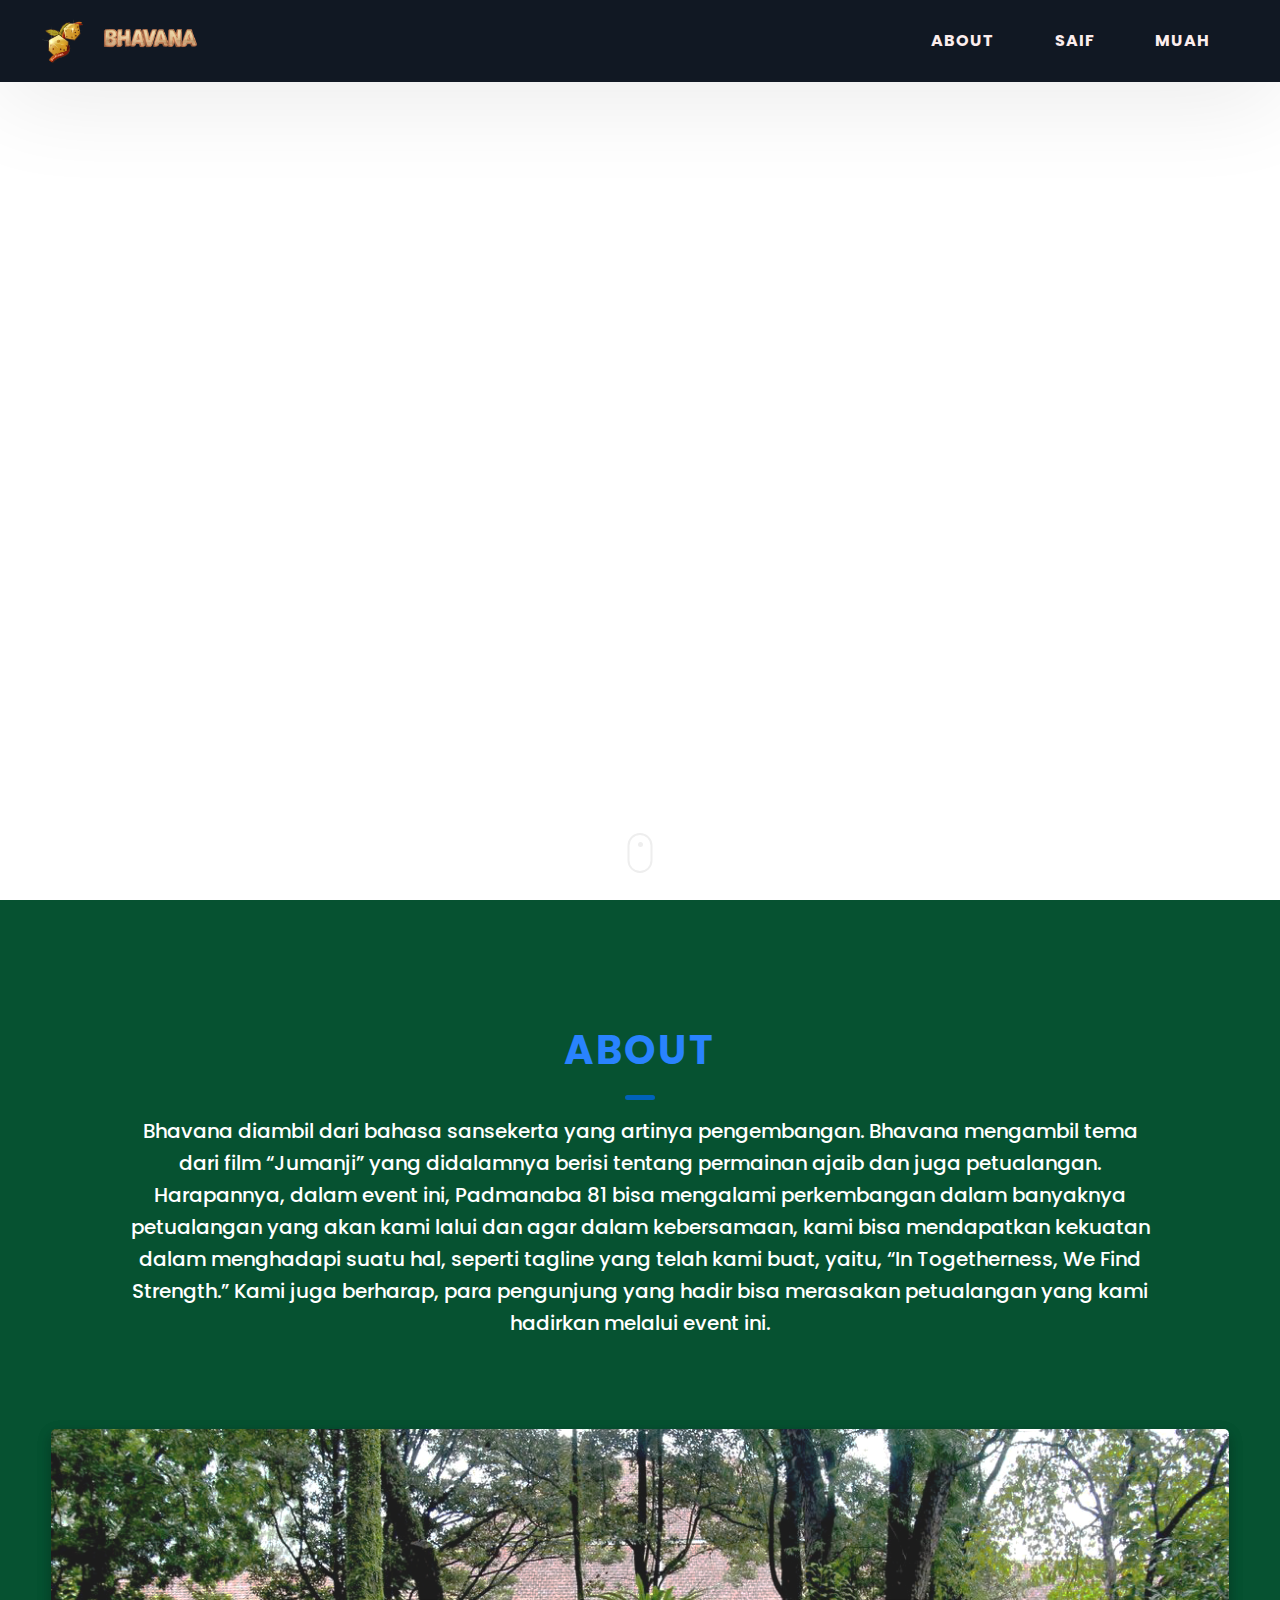
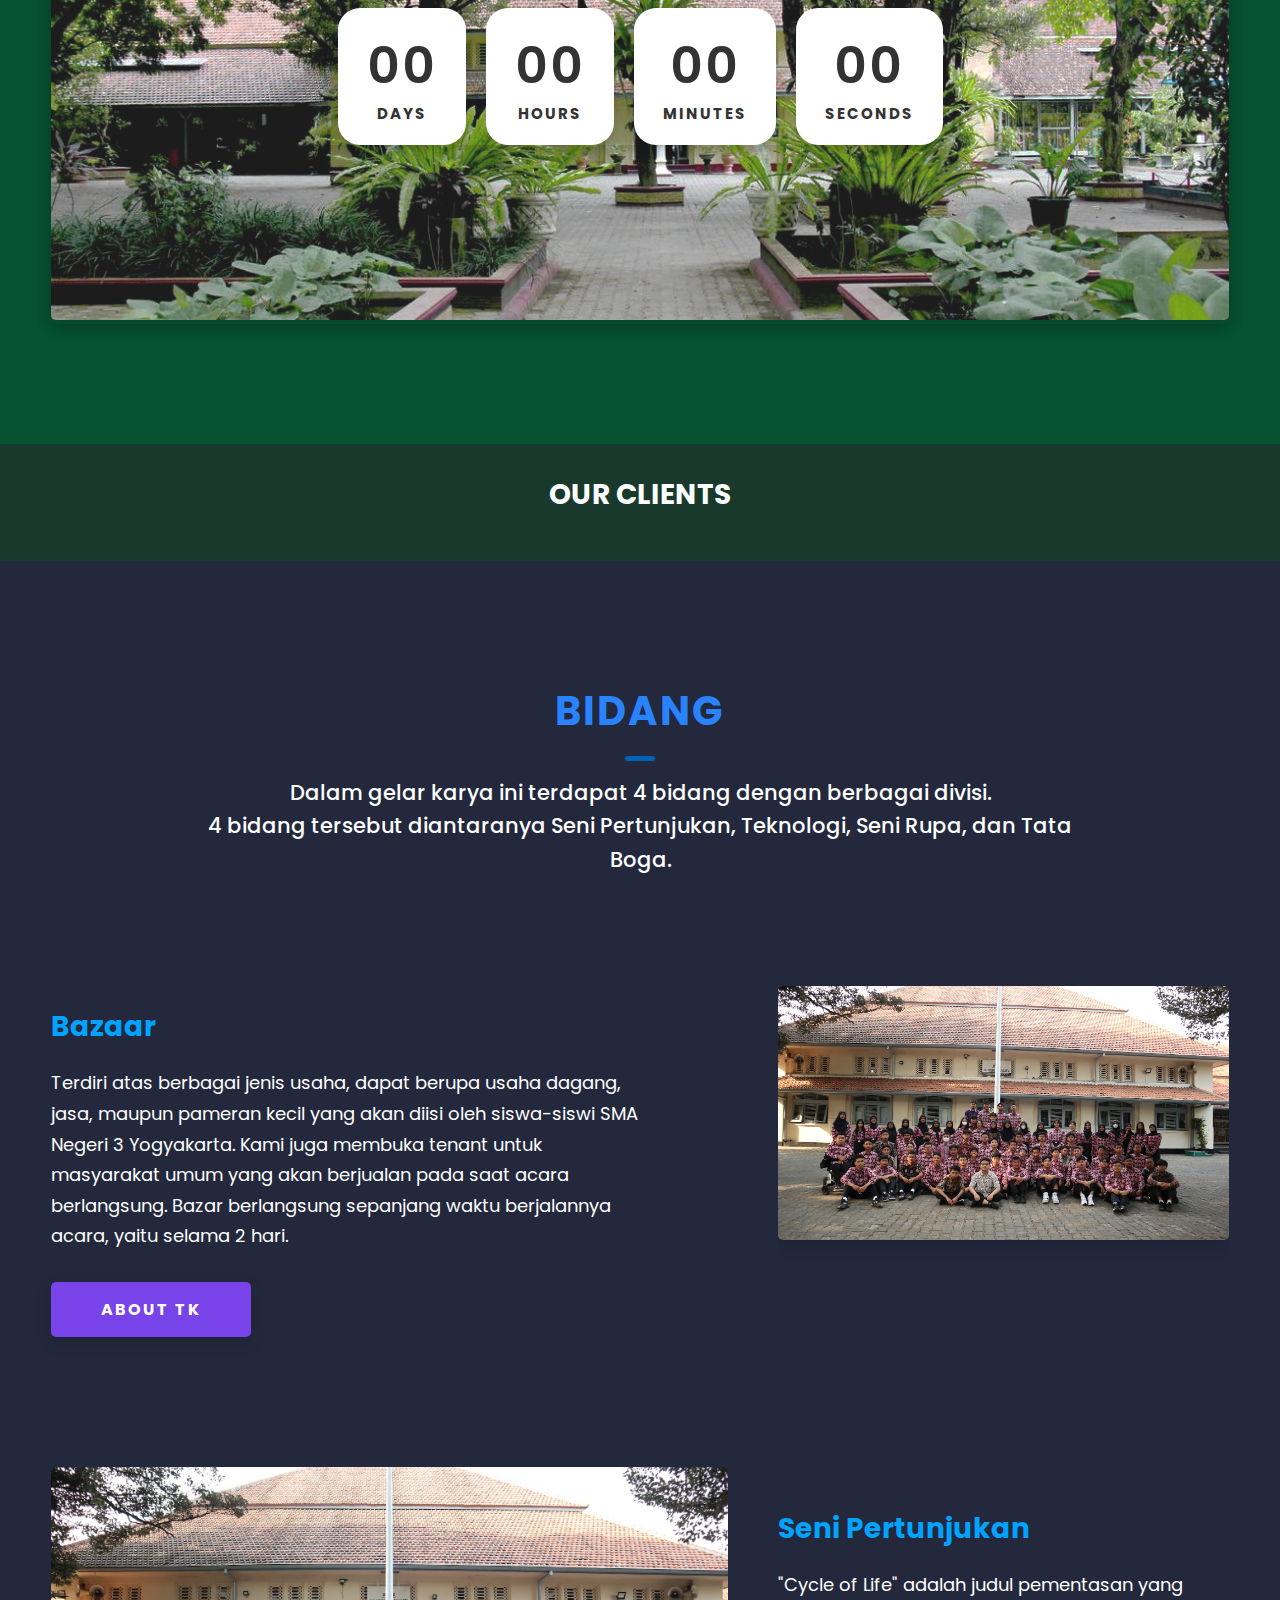
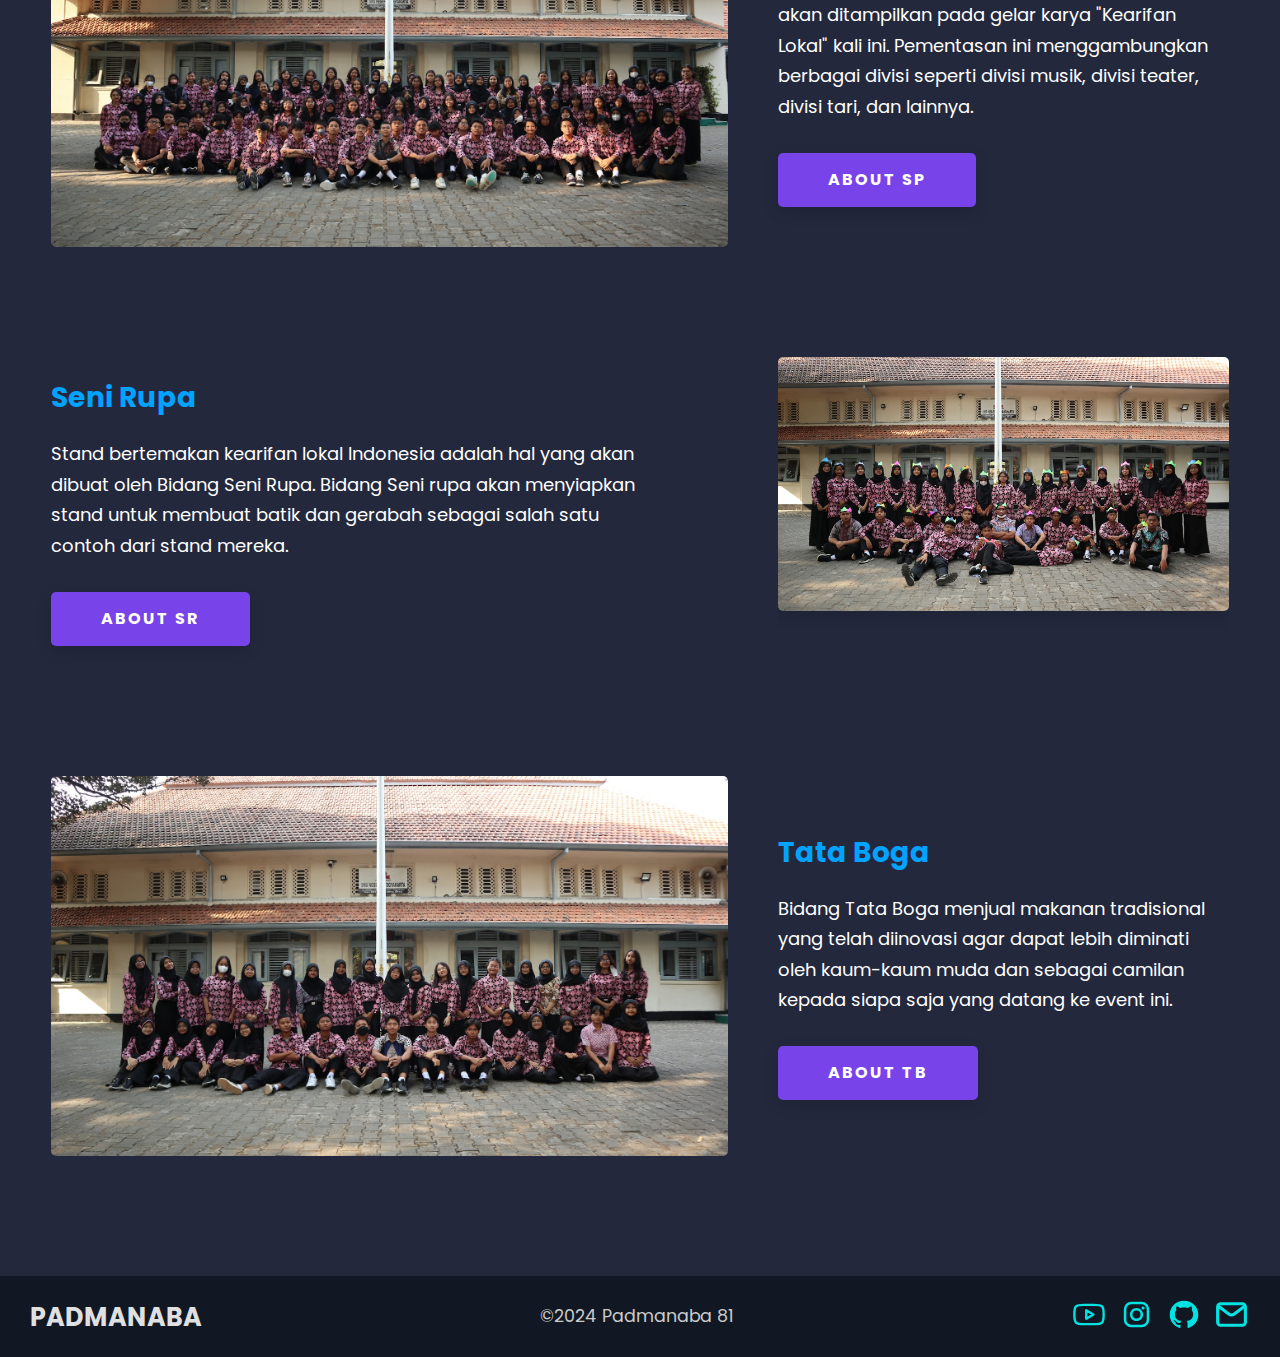
==== index.html @ 78bc1090 "Deploy" ====
<!DOCTYPE html>
<html lang="en">
    <head>
        <meta charset="UTF-8" />
        <meta name="viewport" content="width=device-width, initial-scale=1.0" />
        <meta http-equiv="X-UA-Compatible" content="ie=edge" />
        <title>Bhavana</title>
        <meta name="description" content="Gelar Karya Padmanaba" />

        <link rel="stylesheet" href="public/css/bootstrap.css" />
        <link rel="stylesheet" href="public/css/style.css" />
        <link
            rel="icon"
            href="https://sma3jogja.sch.id/wp-content/uploads/2021/05/LOGO-PADMANABA-TRANS-1.png" />
        <link rel="preconnect" href="https://fonts.googleapis.com" />
        <link rel="preconnect" href="https://fonts.gstatic.com" crossorigin />
        <link
            href="https://fonts.googleapis.com/css?family=Poppins"
            rel="stylesheet" />
        <link
            rel="stylesheet"
            href="https://website254122.nicepage.io/Page-2.css" />
        <link rel="stylesheet" href="tekno/assets/js/tes.css" />
        <link
            rel="stylesheet"
            href="/public/css/owlcarousel/assets/owl.carousel.min.css" />
        <link rel="stylesheet" href="/public/css/animate/animate.min.css" />
        <script src="/public/js/wow.min.js"></script>
        <style>
            body {
                font-family: "Poppins";
            }
        </style>
        <link
            href="https://fonts.googleapis.com/css2?family=Source+Sans+Pro:wght@400;600;700;900&display=swap"
            rel="stylesheet" />
    </head>

    <body>
        <header class="header">
            <div class="header__content">
                <div class="header__logo-container">
                    <div class="header__logo-img-cont">
                        <img
                            src="public/assets/png/bhavana.png"
                            alt="Angel nggawene, stres kita"
                            class="header__logo-img" />
                    </div>
                    <span class="header__logo-sub">
                        <img
                            id="bhavana_text"
                            src="public/assets/png/bhavana_txt.png" />
                    </span>
                </div>
                <div class="header__main">
                    <ul class="header__links">
                        <li class="header__link-wrapper">
                            <a href="#about" class="header__link"> About </a>
                        </li>
                        <li class="header__link-wrapper">
                            <a href="#bidang" class="header__link"> Saif </a>
                        </li>
                        <li class="header__link-wrapper">
                            <a
                                href="pages/team/details.html"
                                class="header__link">
                                Muah
                            </a>
                        </li>
                    </ul>
                    <div class="header__main-ham-menu-cont">
                        <img
                            src="public/assets/png/ham-menu.png"
                            alt="hamburger menu"
                            class="header__main-ham-menu" />
                        <img
                            src="public/assets/png/ham-menu-close.png"
                            alt="hamburger menu close"
                            class="header__main-ham-menu-close d-none" />
                    </div>
                </div>
            </div>
            <div class="header__sm-menu">
                <div class="header__sm-menu-content">
                    <ul class="header__sm-menu-links">
                        <li class="header__sm-menu-link">
                            <a href="#about"> About </a>
                        </li>

                        <li class="header__sm-menu-link">
                            <a href="#bidang"> Saif </a>
                        </li>
                        <li class="header__link-wrapper">
                            <a
                                href="pages/team/details.html"
                                class="header__link">
                                Muah
                            </a>
                        </li>
                    </ul>
                </div>
            </div>
        </header>
        <section class="home-hero">
            <canvas
                id="particles-js"
                style="width: 100%; height: 100%"></canvas>
            <div class="home-hero__content">
                <h1 class="heading-primary wrapper">Bhavana</h1>
                <div class="home-hero__info">
                    <p class="text-primary">
                        Lorem ipsum dolor sit amet, consectetur adipiscing elit.
                        Morbi non nunc orci.
                    </p>
                </div>
                <div class="home-hero__cta">
                    <div style="opacity: 1" class="epic-button">
                        <div class="epic-button-content">
                            <div class="epic-button-label">Discover</div>
                            <img
                                src="https://uploads-ssl.webflow.com/60d97739f23901a110ab17de/60d98720cc84112ae72e75ba_epic-button-arrow.svg"
                                loading="lazy"
                                alt=""
                                class="epic-button-arrow" />
                        </div>
                        <div class="epic-button-background">
                            <img
                                src="https://uploads-ssl.webflow.com/60d97739f23901a110ab17de/60d9871fa253860f40324797_epic-button-oval.svg"
                                loading="lazy"
                                alt=""
                                class="epic-button-oval" /><img
                                src="https://uploads-ssl.webflow.com/60d97739f23901a110ab17de/60d9871fa253860f40324797_epic-button-oval.svg"
                                loading="lazy"
                                alt=""
                                class="epic-button-oval top"
                                style="
                                    transform: translate3d(0px, 0px, 0px)
                                        scale3d(1, 1, 1) rotateX(0deg)
                                        rotateY(0deg) rotateZ(4deg)
                                        skew(0deg, 0deg);
                                    transform-style: preserve-3d;
                                " />
                        </div>
                    </div>
                    <!-- <a href="#bidang" class="btn btn--bg">Insert Text -->
                </div>
            </div>
            <div class="home-hero__mouse-scroll-cont">
                <div class="mouse"></div>
            </div>
        </section>
        <section id="about" class="about sec-pad">
            <div class="main-container">
                <h2 class="heading heading-sec heading-sec__mb-med">
                    <span class="heading-sec__main">About</span>
                    <span class="heading-sec__sub">
                        Bhavana diambil dari bahasa sansekerta yang artinya
                        pengembangan. Bhavana mengambil tema dari film “Jumanji”
                        yang didalamnya berisi tentang permainan ajaib dan juga
                        petualangan. Harapannya, dalam event ini, Padmanaba 81
                        bisa mengalami perkembangan dalam banyaknya petualangan
                        yang akan kami lalui dan agar dalam kebersamaan, kami
                        bisa mendapatkan kekuatan dalam menghadapi suatu hal,
                        seperti tagline yang telah kami buat, yaitu, “In
                        Togetherness, We Find Strength.” Kami juga berharap,
                        para pengunjung yang hadir bisa merasakan petualangan
                        yang kami hadirkan melalui event ini.
                    </span>
                </h2>
                <div class="about__content gambaran">
                    <style>
                        .hitung-mundur {
                            position: static;
                            padding: min(20px, 2.5vw) min(29px, 3vw);
                            /* width: 120.806px; */
                            /* height: 137.5px; */
                            /* Padding di semua sisi */
                            margin: auto min(10px, 1.2vw);
                            flex-basis: 0;
                            border-radius: 22px !important;
                            pointer-events: auto;
                            text-align: center;
                        }

                        .label {
                            font-size: min(15px, 3vw);
                            font-weight: 700;
                            text-transform: uppercase;
                        }

                        .kotakan {
                            display: flex;
                            flex-wrap: nowrap;
                            width: auto;
                            height: auto;
                            position: absolute;
                            /* top: 50%;
                        left: 50%; */
                        }

                        .nomer {
                            font-size: min(50px, 10vw);
                            font-weight: 600;
                        }

                        .kontener {
                            text-align: center;
                            padding: 20px;
                        }

                        .kotakann {
                            display: block;
                            text-align: center;
                        }
                    </style>

                    <div class="kotakan gambaran">
                        <!-- <div class="label kotakann">
                        AAAA
                    </div> -->
                        <div class="hitung-mundur btn">
                            <div id="days" class="nomer"></div>
                            <div class="label">Days</div>
                        </div>
                        <div class="hitung-mundur btn">
                            <div id="hours" class="nomer"></div>
                            <div class="label">Hours</div>
                        </div>

                        <div class="hitung-mundur btn">
                            <div id="minutes" class="nomer"></div>
                            <div class="label">Minutes</div>
                        </div>
                        <div class="hitung-mundur btn">
                            <div id="seconds" class="nomer"></div>
                            <div class="label">Seconds</div>
                        </div>
                    </div>
                    <div class="about__content-skills">
                        <img
                            style="
                                border-radius: 5px;
                                box-shadow: 0 5px 15px 0 rgba(0, 0, 0, 0.15);
                            "
                            width="100%"
                            height="auto"
                            src="public/assets/png/lapteng.png" />
                    </div>
                </div>
            </div>
        </section>
        <section
            id="clients"
            class="wow fadeInUp"
            style="visibility: visible; animation-name: fadeInUp">
            <div class="container">
                <header class="section-header">
                    <h3>Our Clients</h3>
                </header>
                <div class="owl-carousel clients-carousel">
                    <img
                        src="https://lh3.google.com/u/0/d/1atRH1CmO3BlkmlYc4IqIOIOhrucNgmzP=w1920-h912-iv2"
                        alt="" />
                    <img
                        src="https://lh3.google.com/u/0/d/1H2g9iaU6ogUdFM4exWYzx0pVrZYgirtU=w1920-h912-iv1"
                        alt="" />
                    <img
                        src="https://lh3.google.com/u/0/d/1Gqzh-7hO_sUFNsM2RKQidc_NDRQeYWha=w1399-h912-iv1"
                        alt="" />
                    <img
                        src="https://lh3.google.com/u/0/d/1DYtsaUfeWFWowMqtSADpLUPZiFiKgXtm=w1399-h912-iv1"
                        alt="" />
                    <img
                        src="https://lh3.google.com/u/0/d/1EV2SxfsEpRsZnL_ZvGsfeul6cNp_AgGe=w1399-h912-iv1"
                        alt="" />
                    <img
                        src="https://lh3.google.com/u/0/d/1D74MmIQ4x_yV_mlNmGwHNBy1QHSpF9Ft=w1399-h912-iv1"
                        alt="" />
                    <img
                        src="https://lh3.google.com/u/0/d/1EvS-LNIrtYC7Tu1e67Z3jtM_rBexmqCv=w1399-h912-iv1"
                        alt="" />
                    <img
                        src="https://lh3.google.com/u/0/d/1EqPg-h6ApGop2W_bmW-K8dylJi3906Qb=w1399-h912-iv1"
                        alt="" />
                    <img
                        src="https://lh3.google.com/u/0/d/1Eyp-7GhlW8pnfiafBBJbmjwJxINX5YXI=w1399-h912-iv1"
                        alt="" />
                    <img
                        src="https://lh3.google.com/u/0/d/1EwN276Bnwmxpn2goyVHYu7Ujx_wFnWAG=w1399-h912-iv1"
                        alt="" />
                    <img
                        src="https://lh3.google.com/u/0/d/1e6L3TJiPYOotpFFsnt76N0kUZdXeuJex=w1399-h912-iv1"
                        alt="" />
                    <img
                        src="https://lh3.google.com/u/0/d/1Z-xOsZHq-gzvNNvI3knqNws28hVaM0MH=w1399-h912-iv1"
                        alt="" />
                    <img
                        src="https://lh3.google.com/u/0/d/1h_xv_u_wE_dy39FK7UTjsIQwFHc2529v=w1399-h912-iv1"
                        alt="" />
                    <img
                        src="https://lh3.google.com/u/0/d/1YzUjoG4ucTd9Hv-4TXvSoQ1da0UnEej6=w1399-h912-iv1"
                        alt="" />
                    <img src="img/clients/client-8.png" alt="" />
                    <img src="img/clients/client-8.png" alt="" />
                </div>
            </div>
        </section>
        <section id="bidang" class="projects sec-pad">
            <div class="main-container">
                <h2 class="heading heading-sec heading-sec__mb-bg">
                    <span class="heading-sec__main">Bidang</span>
                    <span class="tentang-bidang">
                        Dalam gelar karya ini terdapat 4 bidang dengan berbagai
                        divisi. <br />4 bidang tersebut diantaranya Seni
                        Pertunjukan, Teknologi, Seni Rupa, dan Tata Boga.
                    </span>
                </h2>

                <div class="projects__row">
                    <div class="projects__row-content">
                        <h3 class="projects__row-content-title">Bazaar</h3>
                        <p class="projects__row-content-desc">
                            Terdiri atas berbagai jenis usaha, dapat berupa
                            usaha dagang, jasa, maupun pameran kecil yang akan
                            diisi oleh siswa-siswi SMA Negeri 3 Yogyakarta. Kami
                            juga membuka tenant untuk masyarakat umum yang akan
                            berjualan pada saat acara berlangsung. Bazar
                            berlangsung sepanjang waktu berjalannya acara, yaitu
                            selama 2 hari.
                        </p>
                        <button
                            type="button"
                            class="btn btn--med btn--theme dynamicBgClr"
                            data-bs-toggle="modal"
                            data-bs-target="#detailBazaar">
                            About TK
                        </button>
                    </div>
                    <div class="projects__row-img-cont">
                        <img
                            src="public/assets/jpeg/tekno.JPG"
                            alt="Software Screenshot"
                            class="projects__row-img gambaran"
                            style="
                                border-radius: 5px;
                                box-shadow: 0 5px 15px 0 rgba(0, 0, 0, 0.15);
                            "
                            loading="lazy" />
                    </div>
                </div>
                <div class="projects__content">
                    <div class="projects__row">
                        <div class="projects__row-img-cont">
                            <img
                                src="public/assets/jpeg/sp.JPG"
                                alt="Software Screenshot"
                                class="projects__row-img gambaran"
                                style="
                                    border-radius: 5px;
                                    box-shadow: 0 5px 15px 0 rgba(0, 0, 0, 0.15);
                                "
                                loading="lazy" />
                        </div>
                        <div class="projects__row-content">
                            <h3 class="projects__row-content-title">
                                Seni Pertunjukan
                            </h3>
                            <p class="projects__row-content-desc">
                                "Cycle of Life" adalah judul pementasan yang
                                akan ditampilkan pada gelar karya "Kearifan
                                Lokal" kali ini. Pementasan ini menggambungkan
                                berbagai divisi seperti divisi musik, divisi
                                teater, divisi tari, dan lainnya.
                            </p>
                            <a
                                href="/pages/sp/"
                                class="btn btn--med btn--theme dynamicBgClr"
                                target="_blank"
                                >About SP</a
                            >
                        </div>
                    </div>
                    <div class="projects__row">
                        <div class="projects__row-content">
                            <h3 class="projects__row-content-title">
                                Seni Rupa
                            </h3>
                            <p class="projects__row-content-desc">
                                Stand bertemakan kearifan lokal Indonesia adalah
                                hal yang akan dibuat oleh Bidang Seni Rupa.
                                Bidang Seni rupa akan menyiapkan stand untuk
                                membuat batik dan gerabah sebagai salah satu
                                contoh dari stand mereka.
                            </p>
                            <a
                                href="./pages/srk/"
                                class="btn btn--med btn--theme dynamicBgClr"
                                target="_blank"
                                >About SR</a
                            >
                        </div>
                        <div class="projects__row-img-cont">
                            <img
                                src="public/assets/jpeg/srk.JPG"
                                alt="Software Screenshot"
                                class="projects__row-img gambaran"
                                style="
                                    border-radius: 5px;
                                    box-shadow: 0 5px 15px 0 rgba(0, 0, 0, 0.15);
                                "
                                loading="lazy" />
                        </div>
                    </div>
                    <div class="projects__row">
                        <div class="projects__row-img-cont">
                            <img
                                src="public/assets/jpeg/boga.JPG"
                                alt="Software Screenshot"
                                class="projects__row-img gambaran"
                                style="
                                    border-radius: 5px;
                                    box-shadow: 0 5px 15px 0 rgba(0, 0, 0, 0.15);
                                "
                                loading="lazy" />
                        </div>

                        <div class="projects__row-content">
                            <h3 class="projects__row-content-title">
                                Tata Boga
                            </h3>
                            <p class="projects__row-content-desc">
                                Bidang Tata Boga menjual makanan tradisional
                                yang telah diinovasi agar dapat lebih diminati
                                oleh kaum-kaum muda dan sebagai camilan kepada
                                siapa saja yang datang ke event ini.
                            </p>
                            <a
                                href="./pages/boga/"
                                class="btn btn--med btn--theme dynamicBgClr"
                                target="_blank"
                                >About TB</a
                            >
                        </div>
                    </div>
                </div>
            </div>
        </section>
        <footer>
            <!-- Footer Bottom Start -->
            <div class="footer">
                <div class="brandname">
                    <a href="https://sma3jogja.sch.id/" target="_blank">
                        <h1>PADMA<span>NABA</span></h1>
                    </a>
                </div>
                <div class="copy">
                    <p>
                        ©2024 <i class="fa-solid fa-heart"></i
                        ><a href="#">Padmanaba 81</a>
                    </p>
                </div>
                <div class="socials">
                    <a
                        href="https://www.youtube.com/@sma3padmanaba"
                        target="_blank"
                        class="social img-container w">
                        <img
                            src="public/assets/svg/youtube-svgrepo-com.svg"
                            alt="Padmanaba Official"
                            title="Padmanaba Official" />
                    </a>
                    <a
                        href="https://www.instagram.com/sma3padmanaba/"
                        target="_blank"
                        class="social img-container w">
                        <img
                            src="public/assets/svg/instagram-svgrepo-com.svg"
                            alt="Instagram"
                            title="@sma3padmanaba" />
                    </a>
                    <a
                        href="https://github.com/pengode-handal/P5-3B"
                        target="_blank"
                        class="social img-container w">
                        <img
                            src="public/assets/svg/github-repo-git-octocat-svgrepo-com.svg"
                            alt="Github"
                            title="Official Github Gelar Karya Repository" />
                    </a>
                    <a
                        href="mailto:info@sma3jogja.sch.id"
                        class="social img-container w">
                        <img
                            src="public/assets/svg/email-svgrepo-com.svg"
                            alt="Email"
                            title="info@sma3jogja.sch.id" />
                    </a>
                </div>
            </div>
            <!-- Footer Bottom End -->
        </footer>
        <!-- Detail Modal -->
        <div
            class="modal fade"
            id="detailBazaar"
            data-bs-backdrop="static"
            data-bs-keyboard="false"
            tabindex="-1"
            aria-labelledby="detailBazaarLabel"
            aria-hidden="true">
            <div class="modal-dialog modal-dialog-centered">
                <div class="modal-content">
                    <div class="modal-header">
                        <h5
                            class="card-title fs-5 modal-judul"
                            id="detailBazaarLabel">
                            Modal title
                        </h5>
                        <button
                            type="button"
                            class="btn-close"
                            data-bs-dismiss="modal"
                            aria-label="Close"></button>
                    </div>
                    <div class="modal-body">
                        <div class="container-fluid">
                            <div class="row justify-content-center">
                                <div class="col-md-3-fix modal-tengah">
                                    <img
                                        src="${data.images.webp.image_url}"
                                        alt=""
                                        class="img-fluid" />
                                    <h5
                                        class="card-title btn btn-batas btn-danger">
                                        ${data.score}
                                    </h5>
                                </div>
                                <div class="col-md">
                                    <ul class="list-group">
                                        <li class="list-group-item">
                                            Rank: ${data.rank}
                                        </li>
                                        <li class="list-group-item">
                                            Broadcast: ${data.broadcast}
                                        </li>
                                        <li class="list-group-item">
                                            Aired: ${data.aired.string}
                                        </li>
                                        <li class="list-group-item">
                                            Rating: ${data.rating}
                                        </li>
                                        <li class="list-group-item">
                                            Type: ${data.type}
                                        </li>
                                        <li class="list-group-item">
                                            Status: ${data.status}
                                        </li>
                                    </ul>
                                </div>
                            </div>
                        </div>
                    </div>
                    <div class="modal-footer">
                        <button
                            type="button"
                            class="btn-t btn-primary"
                            data-bs-dismiss="modal">
                            Close
                        </button>
                    </div>
                </div>
            </div>
        </div>
        <!-- <script src="/public/js/bootstrap.bundle.min.js"></script> -->
        <script src="https://capp.nicepage.com/assets/jquery-3.5.1.min.js"></script>
        <script src="/public/css/owlcarousel/owl.carousel.min.js"></script>
        <script src="public/js/particles.js"></script>
        <script src="public/js/index.js"></script>
        <script src="public/js/mundurin.js"></script>
        <script
            src="https://cdn.jsdelivr.net/npm/@popperjs/core@2.11.8/dist/umd/popper.min.js"
            integrity="sha384-I7E8VVD/ismYTF4hNIPjVp/Zjvgyol6VFvRkX/vR+Vc4jQkC+hVqc2pM8ODewa9r"
            crossorigin="anonymous"></script>
        <script
            src="https://cdn.jsdelivr.net/npm/bootstrap@5.3.3/dist/js/bootstrap.min.js"
            integrity="sha384-0pUGZvbkm6XF6gxjEnlmuGrJXVbNuzT9qBBavbLwCsOGabYfZo0T0to5eqruptLy"
            crossorigin="anonymous"></script>
    </body>
</html>
---- public/css/style.css ----
/*
0 - 600px:      Phone
600 - 900px:    Tablet portrait
900 - 1200px:   Tablet landscape
[1200 - 1800] is where our normal styles apply
1800px + :      Big desktop
$breakpoint arguement choices:
- phone
- tab-port
- tab-land
- big-desktop

Inside media queries 1em is always 16px i.e 1em = 16px at every screen size only inside media queries
*/
@import url("https://fonts.googleapis.com/css2?family=Poppins:wght@300;400;500;600;700;800;900&display=swap");

*,
*::after,
*::before {
    margin: 0;
    padding: 0;
    box-sizing: inherit;
    font-family: Poppins;
}

html {
    font-size: 62.5%;
    scroll-behavior: smooth;
}

@media only screen and (max-width: 75em) {
    html {
        font-size: 59%;
    }
}

@media only screen and (max-width: 56.25em) {
    html {
        font-size: 56%;
    }
}

@media only screen and (min-width: 112.5em) {
    html {
        font-size: 65%;
    }
}

body {
    box-sizing: border-box;
    position: relative;
    line-height: 1.5;
    font-family: sans-serif;
    overflow-x: hidden;
    overflow-y: scroll;
    font-family: "Source Sans Pro", sans-serif;
}

a {
    text-decoration: none;
    color: inherit;
}

li {
    list-style: none;
}

input:focus,
button:focus,
a:focus,
textarea:focus {
    outline: none;
}

button {
    border: none;
    cursor: pointer;
}

textarea {
    resize: none;
}

.epic-button {
    position: relative;
    display: -webkit-box;
    display: -webkit-flex;
    display: -ms-flexbox;
    display: flex;
    width: 320px;
    margin-top: 40px;
    margin-right: auto;
    margin-left: auto;
    -webkit-box-pack: center;
    -webkit-justify-content: center;
    -ms-flex-pack: center;
    justify-content: center;
    -webkit-box-align: center;
    -webkit-align-items: center;
    -ms-flex-align: center;
    align-items: center;
    grid-auto-columns: 1fr;
    -ms-grid-columns: 1fr 1fr;
    grid-template-columns: 1fr 1fr;
    -ms-grid-rows: auto auto;
    grid-template-rows: auto auto;
}

.epic-button.tour-page {
    margin-top: 0px;
    margin-right: 10%;
}

.epic-button-oval.top {
    position: static;
    margin-left: -257px;
    -webkit-transform: rotate(-4deg);
    -ms-transform: rotate(-4deg);
    transform: rotate(-4deg);
}

.epic-button-label {
    position: static;
    font-family: Ambit, sans-serif;
    color: #fff;
    font-size: 16px;
    font-weight: 700;
}

.epic-button-arrow {
    margin-left: 12px;
}

.epic-button-content {
    position: absolute;
    display: -webkit-box;
    display: -webkit-flex;
    display: -ms-flexbox;
    display: flex;
    -webkit-box-orient: horizontal;
    -webkit-box-direction: normal;
    -webkit-flex-direction: row;
    -ms-flex-direction: row;
    flex-direction: row;
    -webkit-box-pack: center;
    -webkit-justify-content: center;
    -ms-flex-pack: center;
    justify-content: center;
    -webkit-box-align: center;
    -webkit-align-items: center;
    -ms-flex-align: center;
    align-items: center;
}

.heading-primary {
    margin: auto;
    width: 100%;
    text-align: center;
    position: relative;
    font-size: 6rem;
    text-transform: uppercase;
    letter-spacing: 3px;
    color: transparent;
    -webkit-text-stroke: 1px #fff;
    font-size: 120px;
    background-image: linear-gradient(#e3c996ff, #ad6e4bff);
    background-repeat: no-repeat;
    -webkit-background-clip: text;
    background-position: -1000px 0;
    transition: background-position 1s, text-shadow 1s;
    transition-delay: 0.6s, 0s;
}
.heading-primary:hover {
    transition: background-position 0.7s, text-shadow 0.3s;
    transition-delay: 0s, 0.4s;
    background-position: 0 0;
    text-shadow: 0 0 7px #ad6e4bff, 0 0 17px #ad6e4bff, 0 0 3px #ad6e4bff,
        0 0 77px #ad6e4bff, 0 0 157px #ad6e4bff;
}

@media only screen and (max-width: 37.5em) {
    .heading-primary {
        font-size: 4.5rem;
    }
}

.heading-sec__mb-bg {
    margin-bottom: 11rem;
}

@media only screen and (max-width: 56.25em) {
    .heading-sec__mb-bg {
        margin-bottom: 8rem;
    }
}

.heading-sec__mb-med {
    margin-bottom: 9rem;
}

@media only screen and (max-width: 56.25em) {
    .heading-sec__mb-med {
        margin-bottom: 8rem;
    }
}

.heading-sec__main {
    display: block;
    font-size: 4rem;
    text-transform: uppercase;
    letter-spacing: 1px;
    letter-spacing: 3px;
    text-align: center;
    margin-bottom: 3.5rem;
    position: relative;
    color: #2983fe;
}

.heading-sec__main--lt {
    color: #fff;
}

.heading-sec__main--lt::after {
    content: "";
    background: #fff !important;
}

.heading-sec__main::after {
    content: "";
    position: absolute;
    top: calc(100% + 1.5rem);
    height: 5px;
    width: 3rem;
    background: #0062b9;
    left: 50%;
    transform: translateX(-50%);
    border-radius: 5px;
}

@media only screen and (max-width: 37.5em) {
    .heading-sec__main::after {
        top: calc(100% + 1.2rem);
    }
}

.heading-sec__sub {
    display: block;
    text-align: center;
    color: #fff;
    font-size: 2rem;
    font-weight: 500;
    max-width: 103rem;
    margin: auto;
    line-height: 1.6;
}

.tentang-bidang {
    display: block;
    text-align: center;
    color: #fff;
    font-size: 2.0991rem;
    font-weight: 500;
    max-width: 90rem;
    margin: auto;
    line-height: 1.6;
}

@media only screen and (max-width: 37.5em) {
    .heading-sec__sub {
        font-size: 1.8rem;
    }
}

.heading-sec__sub--lt {
    color: #eee;
}

.heading-sm {
    font-size: 2.2rem;
    text-transform: uppercase;
    letter-spacing: 1px;
}

.main-container {
    max-width: 120rem;
    margin: auto;
    width: 92%;
}

.btn {
    background: #fff;
    color: #333;
    text-transform: uppercase;
    letter-spacing: 2px;
    display: inline-block;
    font-weight: 700;
    border-radius: 5px;
    box-shadow: 0 5px 15px 0 rgba(0, 0, 0, 0.15);
    transition: transform 0.3s;
}

.btn:hover {
    transform: translateY(-3px);
}

.btn--bg {
    padding: 1.5rem 8rem;
    font-size: 2rem;
}

.btn--med {
    padding: 1.5rem 5rem;
    font-size: 1.6rem;
}

.btn--theme {
    background: #7843e9;
    color: #fff;
}

.btn--theme-inv {
    color: #7843e9;
    background: #fff;
    border: 2px solid #7843e9;
    box-shadow: none;
    padding: calc(1.5rem - 2px) calc(5rem - 2px);
}

.sec-pad {
    padding: 12rem 0;
    background-color: #23283d;
}

@media only screen and (max-width: 56.25em) {
    .sec-pad {
        padding: 8rem 0;
    }
}

.text-primary {
    color: #fff;
    font-size: 2.2rem;
    text-align: center;
    width: 100%;
    line-height: 1.6;
}

@media only screen and (max-width: 37.5em) {
    .text-primary {
        font-size: 2rem;
    }
}

.d-none {
    display: none;
}

#clients {
    padding: 30px 0;
    background-color: #18392b;
}

#clients img {
    max-width: 90%;
    opacity: 0.8;
    transition: 0.3s;
    padding: 15px 15px;
    align-self: center;
}

#clients img:hover {
    opacity: 1;
}

#clients .owl-nav,
#clients .owl-dots {
    margin-top: 10px;
    text-align: center;
}

#clients .owl-dot {
    display: inline-block;
    margin: 0 5px;
    width: 12px;
    height: 12px;
    border-radius: 50%;
    background-color: #ddd;
}

.container {
    width: 100%;
    padding-right: 15px;
    padding-left: 15px;
    margin-right: auto;
    margin-left: auto;
}
.section-header h3 {
    font-size: 28px;
    color: #fcfeff;
    text-transform: uppercase;
    text-align: center;
    font-weight: 700;
    position: relative;
    padding-bottom: 15px;
}

#clients .owl-dot.active {
    background-color: #18d26e;
}

.home-hero {
    color: #fff;
    background-image: url(https://uploads-ssl.webflow.com/60d97739f23901a110ab17de/60d9789af09a5183a5bc66f8_hero-slide-background.jpg);
    /* background: linear-gradient(to right, #0d1116, #0d1116),
        url(https://dopefolio.netlify.app/assets/svg/common-bg.svg); */
    background-position: center;
    background-repeat: no-repeat;
    background-size: cover;
    height: 100vh;
    min-height: 80rem;
    max-height: 120rem;
    position: relative;
}

.side_hero_line {
    position: absolute;
    left: 0%;
    top: 0%;
    right: auto;
    bottom: 0%;
    width: 2px;
    height: 100vh;
    border-left: 2px solid hsla(0, 0%, 100%, 0.4);
}

.side_hero_line.left {
    left: 20px;
    top: 0%;
    right: auto;
    bottom: 0%;
}

.side_hero_upper_line {
    position: absolute;
    left: 0%;
    top: 0%;
    right: 0%;
    bottom: auto;
    width: 100%;
    height: 2px;
    background-color: hsla(0, 0%, 100%, 0.4);
}

@media only screen and (max-width: 37.5em) {
    .home-hero {
        height: unset;
        min-height: unset;
        /* background: linear-gradient(to right, #0d1116e3, #0d1116e3), url(https://dopefolio.netlify.app/assets/svg/common-bg.svg); */
    }
}

.home-hero__socials {
    position: absolute;
    top: 50%;
    border: 2px solid #eee;
    border-left: 2px solid #eee;
    transform: translateY(-50%);
}

@media only screen and (max-width: 56.25em) {
    .home-hero__socials {
        display: none;
    }
}

.home-hero__mouse-scroll-cont {
    position: absolute;
    bottom: 3%;
    left: 50%;
    transform: translateX(-50%);
}

@media only screen and (max-width: 37.5em) {
    .home-hero__mouse-scroll-cont {
        display: none;
    }
}

.home-hero__social {
    width: 5rem;
}

.home-hero__social-icon-link {
    width: 100%;
    display: block;
    padding: 1.2rem;
    border-bottom: 2px solid #eee;
    transition: background 0.3s;
}

.home-hero__social-icon-link:hover {
    background: rgba(255, 255, 255, 0.1);
}

.home-hero__social-icon-link--bd-none {
    border-bottom: 0;
}

.home-hero__social-icon {
    width: 100%;
}

.home-hero__content {
    position: absolute;
    top: 50%;
    left: 50%;
    transform: translate(-50%, -50%);
    max-width: 90rem;
    width: 92%;
}

@media only screen and (max-width: 37.5em) {
    .home-hero__content {
        padding: 19rem 0 13rem 0;
        margin: auto;
    }
}

.home-hero__info {
    margin: 3rem auto 0 auto;
    max-width: 80rem;
}

.home-hero__cta {
    margin-top: 5rem;
    text-align: center;
}

.about {
    background: rgb(6 82 49);
    /* background-image: url("https://images.alphacoders.com/708/708947.jpg"); */
}

.about__content {
    display: grid;
    /* grid-template-columns: 1fr 1fr; */
    grid-gap: 10rem;
    align-items: center;
    justify-items: center;
    align-content: center;
    justify-content: center;
}

@media only screen and (max-width: 56.25em) {
    .about__content {
        grid-template-columns: 1fr;
        grid-gap: 8rem;
    }
}

.about__content-title {
    font-weight: 700;
    font-size: 2.8rem;
    margin-bottom: 3rem;
    color: #2983fe;
}

@media only screen and (max-width: 37.5em) {
    .about__content-title {
        font-size: 2.4rem;
    }
}

.about__content-details-para {
    font-size: 1.8rem;
    color: #fff;
    max-width: 60rem;
    line-height: 1.7;
    margin-bottom: 1rem;
}

.about__content-details-para--hl {
    font-weight: 700;
    margin: 0 3px;
}

.about__content-details-para:last-child {
    margin-bottom: 4rem;
}

.projects__row {
    display: grid;
    grid-template-columns: 1.5fr 1fr;
    grid-gap: 5rem;
    margin-bottom: 11rem;
}

@media only screen and (max-width: 56.25em) {
    .projects__row {
        grid-template-columns: 1fr;
        grid-gap: 2rem;
        margin-bottom: 8rem;
    }
}

@media only screen and (max-width: 56.25em) {
    .projects__row {
        text-align: center;
    }
}

.projects__row:last-child {
    margin-bottom: 0;
}

.projects__row-img-cont {
    overflow: hidden;
}

.projects__row-img {
    width: 100%;
    display: block;
    object-fit: cover;
}

.projects__row-content {
    padding: 2rem 0;
    display: flex;
    justify-content: center;
    flex-direction: column;
    align-items: flex-start;
}

@media only screen and (max-width: 56.25em) {
    .projects__row-content {
        align-items: center;
    }
}

.projects__row-content-title {
    font-weight: 700;
    font-size: 2.8rem;
    margin-bottom: 2rem;
    color: #00a3ff;
}

@media only screen and (max-width: 37.5em) {
    .projects__row-content-title {
        font-size: 2.4rem;
    }
}

.projects__row-content-desc {
    font-size: 1.8rem;
    color: white;
    max-width: 60rem;
    line-height: 1.7;
    margin-bottom: 3rem;
}

@media only screen and (max-width: 37.5em) {
    .projects__row-content-desc {
        font-size: 1.7rem;
    }
}

.contact {
    background: linear-gradient(
            to right,
            rgba(0, 98, 185, 0.8),
            rgba(0, 98, 185, 0.8)
        ),
        url(../../assets/svg/common-bg.svg);
    background-size: cover;
    background-position: center;
}

.contact__form-container {
    box-shadow: 0 0 10px rgba(0, 0, 0, 0.1);
    background: white;
    padding: 4rem;
    margin-top: 6rem;
    max-width: 80rem;
    text-align: right;
    width: 95%;
    border-radius: 5px;
    margin: 5rem auto 0 auto;
}

@media only screen and (max-width: 37.5em) {
    .contact__form-container {
        padding: 3rem;
    }
}

.contact__form-field {
    margin-bottom: 4rem;
}

@media only screen and (max-width: 37.5em) {
    .contact__form-field {
        margin-bottom: 3rem;
    }
}

.contact__form-label {
    color: #666;
    font-size: 1.4rem;
    letter-spacing: 1px;
    font-weight: 700;
    margin-bottom: 1rem;
    display: block;
    text-align: left;
}

.contact__form-input {
    color: #333;
    padding: 2rem;
    width: 100%;
    border: 1px solid #ebebeb;
    font-size: 1.6rem;
    letter-spacing: 0px;
    background: #f0f0f0;
    border-radius: 5px;
    font-weight: 600;
    /* Code for Modern Browsers */
    /* Code for WebKit, Blink, Edge */
    /* Code for Internet Explorer 10-11 */
    /* Code for Microsoft Edge */
    /* Code for Mozilla Firefox 4 to 18 */
    /* Code for Mozilla Firefox 19+ */
}

.contact__form-input::placeholder {
    color: #999;
    font-weight: 600;
    font-size: 1.6rem;
}

.contact__form-input::-webkit-input-placeholder {
    color: #999;
    font-weight: 600;
    font-size: 1.6rem;
}

.contact__form-input:-ms-input-placeholder {
    color: #999;
    font-weight: 600;
    font-size: 1.6rem;
}

.contact__form-input::-ms-input-placeholder {
    color: #999;
    font-weight: 600;
    font-size: 1.6rem;
}

.contact__form-input:-moz-placeholder {
    opacity: 1;
    color: #999;
    font-weight: 600;
    font-size: 1.6rem;
}

.contact__form-input::-moz-placeholder {
    opacity: 1;
    color: #999;
    font-weight: 600;
    font-size: 1.6rem;
}

.contact__btn {
    width: 30%;
    padding: 2rem 4rem;
    font-size: 1.6rem;
}

@media only screen and (max-width: 37.5em) {
    .contact__btn {
        width: 100%;
    }
}

.project-cs-hero {
    color: #fff;
    background: linear-gradient(
            to right,
            rgba(0, 98, 185, 0.8),
            rgba(0, 98, 185, 0.8)
        ),
        url(../../assets/svg/common-bg.svg);
    background-size: cover;
    background-position: center;
    position: relative;
}

@media only screen and (max-width: 37.5em) {
    .project-cs-hero {
        height: unset;
        min-height: unset;
    }
}

.project-cs-hero__content {
    padding: 25rem 0 17rem 0;
    max-width: 90rem;
    width: 92%;
    margin: auto;
}

@media only screen and (max-width: 37.5em) {
    .project-cs-hero__content {
        padding: 19rem 0 13rem 0;
        margin: auto;
        position: static;
        transform: translate(0, 0);
    }
}

.project-cs-hero__info {
    margin: 3rem auto 0 auto;
    max-width: 80rem;
}

.project-cs-hero__cta {
    margin-top: 5rem;
    text-align: center;
}

.project-details__content {
    padding: 8rem 0;
    max-width: 90rem;
    margin: auto;
}

.project-details__content-title {
    font-weight: 700;
    font-size: 2.8rem;
    margin-bottom: 3rem;
}

@media only screen and (max-width: 37.5em) {
    .project-details__content-title {
        font-size: 2.4rem;
    }
}

.project-details__showcase-img-cont {
    width: 100%;
    margin-bottom: 6rem;
}

.project-details__showcase-img {
    width: 100%;
}

.project-details__content-main {
    width: 100%;
    max-width: 70rem;
    margin: auto;
}

.project-details__desc {
    margin: 0 0 7rem 0;
}

.project-details__desc-para {
    font-size: 1.8rem;
    line-height: 1.7;
    color: grey;
    margin-bottom: 2rem;
}

.project-details__tools-used {
    margin: 0 0 7rem 0;
}

.project-details__tools-used-list {
    display: flex;
    flex-wrap: wrap;
}

.project-details__tools-used-item {
    padding: 1rem 2rem;
    margin-bottom: 1.5rem;
    margin-right: 1.5rem;
    font-size: 1.6rem;
    background: rgba(153, 153, 153, 0.2);
    border-radius: 5px;
    font-weight: 600;
    color: #777;
}

.project-details__links {
    margin: 0 0;
}

.project-details__links-btn {
    margin-right: 2rem;
}

@media only screen and (max-width: 37.5em) {
    .project-details__links-btn {
        margin-right: 0;
        width: 70%;
        margin-bottom: 2rem;
        text-align: center;
    }
}

.project-details__links-btn:last-child {
    margin: 0;
}

@media only screen and (max-width: 37.5em) {
    .project-details__links-btn:last-child {
        margin: 0;
    }
}

.header {
    position: fixed;
    width: 100%;
    z-index: 1000;
    background: #000;
    background: #fff;
    box-shadow: 0 10px 100px rgba(0, 0, 0, 0.1);
}

.header__content {
    display: flex;
    align-items: center;
    justify-content: space-between;
    padding: 0rem 4rem;
    background-color: #111823;
}

@media only screen and (max-width: 56.25em) {
    .header__content {
        padding: 0 2rem;
        background-color: #111823;
    }
}

.header__logo-container {
    display: flex;
    align-items: center;
    cursor: pointer;
    color: #333;
    transition: color 0.3s;
}

.header__logo-container:hover {
    color: #fcfeff;
}

.header__logo-img-cont {
    width: 5rem;
    height: 5rem;
    border-radius: 50px;
    overflow: hidden;
    margin-right: 1.5rem;
}

@media only screen and (max-width: 56.25em) {
    .header__logo-img-cont {
        width: 4.5rem;
        height: 4.5rem;
        margin-right: 1.2rem;
    }
}

.header__logo-img {
    height: 130%;
    object-fit: cover;
    object-position: center;
    display: block;
}

#bhavana_text {
    width: 150px;
    margin: 0px 0px 0px -32px;
}

@media only screen and (max-width: 500px) {
    #bhavana_text {
        margin: 3px 0 0 -34px;
    }
}

.header__logo-sub {
    font-size: 1.8rem;
    text-transform: uppercase;
    font-weight: 700;
    letter-spacing: 1px;
    color: #fceded;
}

.header__logo-sub:hover {
    color: #ff0000;
}

.header__links {
    display: flex;
}

@media only screen and (max-width: 37.5em) {
    .header__links {
        display: none;
    }
}

.header__link {
    padding: 2.2rem 3rem;
    display: inline-block;
    font-size: 1.6rem;
    color: #fceded;
    text-transform: uppercase;
    letter-spacing: 1px;
    font-weight: 700;
    transition: color 0.3s;
}

.header__link:hover {
    color: #0062b9;
}

@media only screen and (max-width: 56.25em) {
    .header__link {
        padding: 3rem 1.8rem;
        font-size: 1.5rem;
    }
}

.header__main-ham-menu-cont {
    display: none;
    width: 3rem;
    padding: 2.2rem 0;
}

@media only screen and (max-width: 37.5em) {
    .header__main-ham-menu-cont {
        display: block;
    }
}

.header__main-ham-menu {
    width: 100%;
}

.header__main-ham-menu-close {
    width: 100%;
}

.header__sm-menu {
    background: #212432;
    position: absolute;
    width: 100%;
    top: 100%;
    visibility: hidden;
    opacity: 0;
    transition: all 0.3s;
    box-shadow: 0px 5px 5px 0px rgba(0, 0, 0, 0.1);
    -webkit-box-shadow: 0px 5px 5px 0px rgba(0, 0, 0, 0.1);
    -moz-box-shadow: 0px 5px 5px 0px rgba(0, 0, 0, 0.1);
}

.header__sm-menu--active {
    visibility: hidden;
    opacity: 0;
}

@media only screen and (max-width: 37.5em) {
    .header__sm-menu--active {
        visibility: visible;
        opacity: 1;
        background-color: #212432;
    }
}

.header__sm-menu-link a {
    display: block;
    text-decoration: none;
    padding: 2.5rem 3rem;
    font-size: 1.6rem;
    color: #ffffff;
    text-align: right;
    font-weight: 700;
    text-transform: uppercase;
    letter-spacing: 2px;
    transition: color 0.3s;
}

.header__sm-menu-link a:hover {
    color: #0062b9;
}

.header__sm-menu-link:first-child a {
    border-top: none;
}

.header__sm-menu-link-last {
    border-bottom: 0;
}

.main-footer {
    background: #000;
    color: #fff;
}

.main-footer__upper {
    display: flex;
    justify-content: space-between;
    padding: 8rem 0;
}

@media only screen and (max-width: 56.25em) {
    .main-footer__upper {
        padding: 6rem 0;
    }
}

@media only screen and (max-width: 37.5em) {
    .main-footer__upper {
        display: block;
    }
}

.main-footer__row-1 {
    order: 2;
}

@media only screen and (max-width: 56.25em) {
    .main-footer__row-1 {
        margin-bottom: 5rem;
    }
}

.main-footer__row-2 {
    width: 40%;
    order: 1;
    max-width: 50rem;
}

@media only screen and (max-width: 56.25em) {
    .main-footer__row-2 {
        width: 100%;
    }
}

.main-footer__short-desc {
    margin-top: 2rem;
    color: #eee;
    font-size: 1.5rem;
    line-height: 1.7;
}

.main-footer__social-cont {
    margin-top: 2rem;
}

.main-footer__icon {
    margin-right: 1rem;
    width: 2.5rem;
}

.main-footer__icon--mr-none {
    margin-right: 0;
}

.main-footer__lower {
    padding: 4rem 0;
    border-top: 1px solid #444;
    color: #eee;
    font-size: 1.2rem;
    text-align: left;
    text-align: center;
}

.main-footer__lower a {
    text-decoration: underline;
    font-weight: bold;
    margin-left: 2px;
}

@media only screen and (max-width: 56.25em) {
    .main-footer__lower {
        padding: 3.5rem 0;
    }
}

.skills {
    display: flex;
    flex-wrap: wrap;
}

.skills__skill {
    padding: 1rem 2rem;
    margin-bottom: 1.5rem;
    margin-right: 1.5rem;
    font-size: 1.6rem;
    background: rgba(153, 153, 153, 0.2);
    border-radius: 5px;
    font-weight: 600;
    color: #777;
}

.mouse {
    width: 25px;
    height: 40px;
    border: 2px solid #eee;
    border-radius: 60px;
    position: relative;
    overflow: hidden;
}

.mouse::before {
    content: "";
    width: 5px;
    height: 5px;
    position: absolute;
    top: 7px;
    left: 50%;
    transform: translateX(-50%);
    background-color: #eee;
    border-radius: 50%;
    opacity: 1;
    animation: wheel 1.3s infinite;
    -webkit-animation: wheel 1.3s infinite;
}

@keyframes wheel {
    to {
        opacity: 0;
        top: 27px;
    }
}

@-webkit-keyframes wheel {
    to {
        opacity: 0;
        top: 27px;
    }
}

/* @media (max-width: 600px) {
    canvas {
        display: none;
    }
} */

.img-container {
    display: block;
    opacity: 0.875;
}

.img-container.h img {
    height: 100%;
}

.img-container.w img {
    width: 100%;
}

.copy {
    font-size: 1.75rem;
    color: #ccc;
    line-height: 1.7;
}

/* Membuat bagian copyright dan lain lain */

.footer {
    display: flex;
    align-items: center;
    justify-content: space-between;
    padding: 2rem 3rem;
    background-color: #111823;
}

@media (max-width: 39.9375em) {
    .footer {
        flex-direction: column;
    }
}

.footer .brandname {
    opacity: 0.9;
}

.footer .brandname:hover {
    opacity: 1;
}

.footer .brandname a {
    font-size: 1.27rem;
    color: white;
}

.footer .brandname a:hover {
    color: #d10024;
    font-size: 1.27rem;
}

.footer .copy {
    text-align: center;
}

@media (max-width: 39.9375em) {
    .footer .copy {
        margin-bottom: 2rem;
    }
}

.footer .socials {
    display: flex;
    align-items: center;
}

.footer .socials .social {
    width: 3.75rem;
    transition: all 0.2s;
}

.footer .socials .social:not(:last-child) {
    margin-right: 1rem;
}

.footer .socials .social:hover {
    opacity: 0.9;
}

@media (max-width: 991px) {
    .u-countdown-1 {
        padding: 0 30px px;
    }
}

.u-countdown-1 {
    margin: 26px auto 0;
}

.u-countdown-wrapper {
    display: flex;
    align-items: baseline;
    flex-wrap: nowrap;
}

/* Item 1 */

@media (max-width: 991px) {
    .u-countdown-item-1 {
        padding-left: 10px;
        padding-right: 10px;
    }
}

.u-countdown-item-1 {
    background-image: none;
    padding: 20px 30px;
}

/* item 2 */

@media (max-width: 991px) {
    .u-countdown-item-2 {
        padding-left: 10px;
        padding-right: 10px;
    }
}

.u-countdown-item-2 {
    background-image: none;
    padding: 20px 30px;
}

@media (max-width: 991px) {
    .u-countdown-item-3 {
        padding-left: 10px;
        padding-right: 10px;
    }
}

/* Item 3 */

.u-countdown-item-3 {
    background-image: none;
    padding: 20px 30px;
}

@media (max-width: 991px) {
    .u-countdown-item-4 {
        padding-left: 10px;
        padding-right: 10px;
    }
}

/* Item 4 */

.u-countdown-item-4 {
    background-image: none;
    padding: 20px 30px;
}

/* Item 5 */

@media (max-width: 991px) {
    .u-countdown-item-5 {
        padding-left: 10px;
        padding-right: 10px;
    }
}

.u-countdown-item-5 {
    background-image: none;
    padding: 20px 30px;
}

/* Item 6 */

@media (max-width: 991px) {
    .u-countdown-item-6 {
        padding-left: 10px;
        padding-right: 10px;
    }
}

.u-countdown-item-6 {
    background-image: none;
    padding: 20px 30px;
}

.u-palette-3-base {
    color: #111111;
    background-color: #fdd911;
}

.u-countdown {
    display: table;
}

.u-countdown-wrapper {
    display: flex;
    align-items: baseline;
    flex-wrap: nowrap;
}

.u-countdown-item {
    display: flex;
    flex-direction: column;
    align-items: center;
}

.u-countdown-number {
    display: flex;
    justify-content: center;
    width: 1ch;
}

.u-countdown-number:before {
    content: "0";
    visibility: hidden;
    width: 0;
}

.u-countdown-number .start-val,
.u-countdown-number .old-val,
.u-countdown-number .new-val {
    width: 1ch;
}

.u-countdown-number .start-val {
    text-align: center;
}

.u-countdown-number .counter-wrapper {
    position: relative;
    overflow: hidden;
    width: 1ch;
}

.u-countdown-number .counter-html {
    position: absolute;
    width: 1ch;
}

.u-countdown-counter {
    display: flex;
    white-space: nowrap;
}

.u-countdown-message {
    position: absolute;
    top: 0;
    left: 0;
    display: flex;
    overflow: hidden;
}

.u-countdown-message p {
    text-align: center;
    margin: auto !important;
}

.u-spacing-20.u-countdown-item .u-countdown-counter,
.u-text.u-spacing-20 li {
    margin-bottom: 20px;
}

.u-text.u-indent-20,
.u-text.u-indent-20 ul,
.u-text.u-indent-20 ol {
    padding-left: 40px;
}

.u-form-vertical .u-label-left .u-spacing-20.u-label,
.u-rating-icons.u-spacing-20 > .u-form-rating-item {
    margin-right: 20px;
}

.u-spacing-20.u-countdown-counter > div + div,
.u-spacing-20.u-price-wrapper > div + div,
.u-spacing-20.u-language-layout-icons .u-language-url + .u-language-url,
.u-spacing-20 .u-social-url + .u-social-url {
    margin-left: 20px;
}

.u-spacing-20.u-language-layout-dropdown .u-language-url + .u-language-url {
    margin-top: 20px;
}

.u-spacing-20.u-countdown-wrapper > div:not(.u-hidden) + div {
    margin-left: 10px;
}

.u-spacing-20.u-search-icon,
.u-spacing-20.u-gallery-nav,
.u-spacing-20.u-carousel-control {
    padding: 20px;
}

blockquote.u-text.u-indent-20 {
    padding-left: 20px;
}

.gambaran {
    border-radius: 5px;
    box-shadow: 0 5px 15px 0 rgba(0, 0, 0, 0.15);
    transition: transform 0.3s;
    align-items: center;
    justify-items: center;
    align-content: center;
    justify-content: center;
    align-self: center;
}

@media (min-width: 990px) {
    .gambaran:hover {
        transform: translateY(-3px);
    }
}

.modal {
    position: fixed;
    top: 0;
    left: 0;
    z-index: 1060;
    display: none;
    width: 100%;
    height: 100%;
    overflow-x: hidden;
    overflow-y: auto;
    outline: 0;
}

.modal-dialog {
    position: relative;
    width: auto;
    margin: 0.5rem;
    pointer-events: none;
}

.modal.fade .modal-dialog {
    -webkit-transition: -webkit-transform 0.3s ease-out;
    transition: -webkit-transform 0.3s ease-out;
    transition: transform 0.3s ease-out;
    transition: transform 0.3s ease-out, -webkit-transform 0.3s ease-out;
    -webkit-transform: translate(0, -50px);
    transform: translate(0, -50px);
}

@media (prefers-reduced-motion: reduce) {
    .modal.fade .modal-dialog {
        -webkit-transition: none;
        transition: none;
    }
}

.modal.show .modal-dialog {
    -webkit-transform: none;
    transform: none;
}

.modal.modal-static .modal-dialog {
    -webkit-transform: scale(1.02);
    transform: scale(1.02);
}

.modal-dialog-scrollable {
    height: calc(100% - 1rem);
}

.modal-dialog-scrollable .modal-content {
    max-height: 100%;
    overflow: hidden;
}

.modal-dialog-scrollable .modal-body {
    overflow-y: auto;
}

.modal-dialog-centered {
    display: -webkit-box;
    display: -ms-flexbox;
    display: flex;
    -webkit-box-align: center;
    -ms-flex-align: center;
    align-items: center;
    min-height: calc(100% - 1rem);
}

.modal-content {
    position: relative;
    display: -webkit-box;
    display: -ms-flexbox;
    display: flex;
    -webkit-box-orient: vertical;
    -webkit-box-direction: normal;
    -ms-flex-direction: column;
    flex-direction: column;
    width: 100%;
    pointer-events: auto;
    background-color: #2a3042;
    background-clip: padding-box;
    border: 1px solid #32394e;
    border-radius: 0.4rem;
    outline: 0;
}

.modal-backdrop {
    position: fixed;
    top: 0;
    left: 0;
    z-index: 1040;
    width: 100vw;
    height: 100vh;
    background-color: #000;
}

.modal-backdrop.fade {
    opacity: 0;
}

.modal-backdrop.show {
    opacity: 0.5;
}

.modal-header {
    display: -webkit-box;
    display: -ms-flexbox;
    display: flex;
    -ms-flex-negative: 0;
    flex-shrink: 0;
    -webkit-box-align: center;
    -ms-flex-align: center;
    align-items: center;
    -webkit-box-pack: justify;
    -ms-flex-pack: justify;
    justify-content: space-between;
    padding: 1rem 1rem;
    border-bottom: 1px solid #32394e;
    border-top-left-radius: calc(0.4rem - 1px);
    border-top-right-radius: calc(0.4rem - 1px);
}

.modal-tengah {
    display: flex;
    flex-direction: column;
}

.btn-batas {
    margin-top: 10px;
}

.modal-header .btn-close {
    padding: 0.5rem 0.5rem;
    margin: -0.5rem -0.5rem -0.5rem auto;
}

.modal-title {
    margin-bottom: 0;
    line-height: 1.5;
}

.modal-body {
    position: relative;
    -webkit-box-flex: 1;
    -ms-flex: 1 1 auto;
    flex: 1 1 auto;
    padding: 1rem;
}

.modal-footer {
    display: -webkit-box;
    display: -ms-flexbox;
    display: flex;
    -ms-flex-wrap: wrap;
    flex-wrap: wrap;
    -ms-flex-negative: 0;
    flex-shrink: 0;
    -webkit-box-align: center;
    -ms-flex-align: center;
    align-items: center;
    -webkit-box-pack: end;
    -ms-flex-pack: end;
    justify-content: flex-end;
    padding: 0.75rem;
    padding-right: 2rem;
    border-top: 1px solid #32394e;
    border-bottom-right-radius: calc(0.4rem - 1px);
    border-bottom-left-radius: calc(0.4rem - 1px);
}

.modal-footer > * {
    margin: 0.25rem;
}

@media (min-width: 576px) {
    .modal-dialog {
        max-width: 500px;
        margin: 1.75rem auto;
    }
    .modal-dialog-scrollable {
        height: calc(100% - 3.5rem);
    }
    .modal-dialog-centered {
        min-height: calc(100% - 3.5rem);
    }
    .modal-sm {
        max-width: 300px;
    }
}

@media (min-width: 992px) {
    .modal-lg,
    .modal-xl {
        max-width: 800px;
    }
}

@media (min-width: 1200px) {
    .modal-xl {
        max-width: 1140px;
    }
}

.modal-fullscreen {
    width: 100vw;
    max-width: none;
    height: 100%;
    margin: 0;
}

.modal-fullscreen .modal-content {
    height: 100%;
    border: 0;
    border-radius: 0;
}

.modal-fullscreen .modal-header {
    border-radius: 0;
}

.modal-fullscreen .modal-body {
    overflow-y: auto;
}

.modal-fullscreen .modal-footer {
    border-radius: 0;
}

@media (max-width: 575.98px) {
    .modal-fullscreen-sm-down {
        width: 100vw;
        max-width: none;
        height: 100%;
        margin: 0;
    }
    .modal-fullscreen-sm-down .modal-content {
        height: 100%;
        border: 0;
        border-radius: 0;
    }
    .modal-fullscreen-sm-down .modal-header {
        border-radius: 0;
    }
    .modal-fullscreen-sm-down .modal-body {
        overflow-y: auto;
    }
    .modal-fullscreen-sm-down .modal-footer {
        border-radius: 0;
    }
}

@media (max-width: 767.98px) {
    .modal-fullscreen-md-down {
        width: 100vw;
        max-width: none;
        height: 100%;
        margin: 0;
    }
    .modal-fullscreen-md-down .modal-content {
        height: 100%;
        border: 0;
        border-radius: 0;
    }
    .modal-fullscreen-md-down .modal-header {
        border-radius: 0;
    }
    .modal-fullscreen-md-down .modal-body {
        overflow-y: auto;
    }
    .modal-fullscreen-md-down .modal-footer {
        border-radius: 0;
    }
}

@media (max-width: 991.98px) {
    .modal-fullscreen-lg-down {
        width: 100vw;
        max-width: none;
        height: 100%;
        margin: 0;
    }
    .modal-fullscreen-lg-down .modal-content {
        height: 100%;
        border: 0;
        border-radius: 0;
    }
    .modal-fullscreen-lg-down .modal-header {
        border-radius: 0;
    }
    .modal-fullscreen-lg-down .modal-body {
        overflow-y: auto;
    }
    .modal-fullscreen-lg-down .modal-footer {
        border-radius: 0;
    }
}

@media (max-width: 1199.98px) {
    .modal-fullscreen-xl-down {
        width: 100vw;
        max-width: none;
        height: 100%;
        margin: 0;
    }
    .modal-fullscreen-xl-down .modal-content {
        height: 100%;
        border: 0;
        border-radius: 0;
    }
    .modal-fullscreen-xl-down .modal-header {
        border-radius: 0;
    }
    .modal-fullscreen-xl-down .modal-body {
        overflow-y: auto;
    }
    .modal-fullscreen-xl-down .modal-footer {
        border-radius: 0;
    }
}

@media (max-width: 1399.98px) {
    .modal-fullscreen-xxl-down {
        width: 100vw;
        max-width: none;
        height: 100%;
        margin: 0;
    }
    .modal-fullscreen-xxl-down .modal-content {
        height: 100%;
        border: 0;
        border-radius: 0;
    }
    .modal-fullscreen-xxl-down .modal-header {
        border-radius: 0;
    }
    .modal-fullscreen-xxl-down .modal-body {
        overflow-y: auto;
    }
    .modal-fullscreen-xxl-down .modal-footer {
        border-radius: 0;
    }
}

.col-md-3-fix {
    -webkit-box-flex: 0;
    -ms-flex: 0 0 auto;
    flex: 0 0 auto;
    width: 33.33333%;
}

.justify-content-center {
    -webkit-box-pack: center !important;
    -ms-flex-pack: center !important;
    justify-content: center !important;
}

.row {
    --bs-gutter-x: 24px;
    --bs-gutter-y: 0;
    display: -webkit-box;
    display: -ms-flexbox;
    display: flex;
    -ms-flex-wrap: wrap;
    flex-wrap: wrap;
    margin-top: calc(var(--bs-gutter-y) * -1);
    margin-right: calc(var(--bs-gutter-x) / -2);
    margin-left: calc(var(--bs-gutter-x) / -2);
}

.fade {
    -webkit-transition: opacity 0.15s linear;
    transition: opacity 0.15s linear;
}

@media (prefers-reduced-motion: reduce) {
    .fade {
        -webkit-transition: none;
        transition: none;
    }
}

.fade:not(.show) {
    opacity: 0;
}

.card-title {
    font-size: 15px;
    margin: 0 0 7px 0;
    font-weight: 600;
}

.fs-5 {
    font-size: 1.01563rem !important;
}

.btn-n {
    display: inline-block;
    font-weight: 400;
    line-height: 1.5;
    color: #a6b0cf;
    text-align: center;
    vertical-align: middle;
    cursor: pointer;
    -webkit-user-select: none;
    -moz-user-select: none;
    -ms-user-select: none;
    user-select: none;
    background-color: transparent;
    border: 1px solid transparent;
    padding: 0.47rem 0.75rem;
    font-size: 0.8125rem;
    border-radius: 0.25rem;
    -webkit-transition: color 0.15s ease-in-out,
        background-color 0.15s ease-in-out, border-color 0.15s ease-in-out,
        -webkit-box-shadow 0.15s ease-in-out;
    transition: color 0.15s ease-in-out, background-color 0.15s ease-in-out,
        border-color 0.15s ease-in-out, -webkit-box-shadow 0.15s ease-in-out;
    transition: color 0.15s ease-in-out, background-color 0.15s ease-in-out,
        border-color 0.15s ease-in-out, box-shadow 0.15s ease-in-out;
    transition: color 0.15s ease-in-out, background-color 0.15s ease-in-out,
        border-color 0.15s ease-in-out, box-shadow 0.15s ease-in-out,
        -webkit-box-shadow 0.15s ease-in-out;
}

@media (prefers-reduced-motion: reduce) {
    .btn {
        -webkit-transition: none;
        transition: none;
    }
}

.btn:hover {
    color: #a6b0cf;
    text-decoration: none;
}

.btn-check:focus + .btn,
.btn:focus {
    outline: 0;
    -webkit-box-shadow: 0 0 0 0.15rem rgba(85, 110, 230, 0.25);
    box-shadow: 0 0 0 0.15rem rgba(85, 110, 230, 0.25);
}

.btn:disabled,
.btn.disabled,
fieldset:disabled .btn {
    pointer-events: none;
    opacity: 0.65;
}

.btn-primary {
    color: #fff;
    background-color: #3595f6;
    box-shadow: 0px 5px 5px #1d5184;
    border-color: #3595f6;
    font-size: 12px;
    padding: 0.75rem 1rem;
}

.btn-primary:hover {
    color: #fff;
    background-color: #3595f6;
    border-color: #3595f6;
}

.btn-check:hover + .btn-primary,
.btn-primary:hover {
    color: #fff;
    background-color: #3595f6;
    border-color: #3595f6;
    -webkit-box-shadow: 0 0 0 0.15rem rgba(111, 132, 234, 0.5);
    box-shadow: 0 0 0 0.15rem rgba(111, 132, 234, 0.5);
}

.btn-check:checked + .btn-primary,
.btn-check:active + .btn-primary,
.btn-primary:active,
.btn-primary.active,
.show > .btn-primary.dropdown-toggle {
    color: #fff;
    background-color: #3595f4;
    border-color: #3595f6;
}

.btn-check:checked + .btn-primary:focus,
.btn-check:active + .btn-primary:focus,
.btn-primary:active:focus,
.btn-primary.active:focus,
.show > .btn-primary.dropdown-toggle:focus {
    -webkit-box-shadow: 0 0 0 0.15rem rgba(111, 132, 234, 0.5);
    box-shadow: 0 0 0 0.15rem rgba(111, 132, 234, 0.5);
}

.btn-primary:disabled,
.btn-primary.disabled {
    color: #fff;
    background-color: #556ee6;
    border-color: #556ee6;
}

.btn-secondary {
    color: #000;
    background-color: #c3cbe4;
    box-shadow: 0px 5px 5px #696f80;
    border-color: #c3cbe4;
}

.btn-secondary:hover {
    color: #000;
    background-color: #ccd3e8;
    border-color: #c9d0e7;
}

.btn-check:focus + .btn-secondary,
.btn-secondary:focus {
    color: #000;
    background-color: #ccd3e8;
    border-color: #c9d0e7;
    -webkit-box-shadow: 0 0 0 0.15rem rgba(166, 173, 194, 0.5);
    box-shadow: 0 0 0 0.15rem rgba(166, 173, 194, 0.5);
}

.btn-check:checked + .btn-secondary,
.btn-check:active + .btn-secondary,
.btn-secondary:active,
.btn-secondary.active,
.show > .btn-secondary.dropdown-toggle {
    color: #000;
    background-color: #cfd5e9;
    border-color: #c9d0e7;
}

.btn-check:checked + .btn-secondary:focus,
.btn-check:active + .btn-secondary:focus,
.btn-secondary:active:focus,
.btn-secondary.active:focus,
.show > .btn-secondary.dropdown-toggle:focus {
    -webkit-box-shadow: 0 0 0 0.15rem rgba(166, 173, 194, 0.5);
    box-shadow: 0 0 0 0.15rem rgba(166, 173, 194, 0.5);
}

.btn-secondary:disabled,
.btn-secondary.disabled {
    color: #000;
    background-color: #c3cbe4;
    border-color: #c3cbe4;
}

.btn-success {
    color: #fff;
    background-color: #2ee59d;
    box-shadow: 0px 15px 20px rgba(46, 229, 157, 0.4);
    border-color: #2ee61e;
}

.btn-success:hover {
    color: #fff;
    background-color: #2ee59d;
    border-color: #2ee61e;
}

.btn-check:focus + .btn-success,
.btn-success:focus {
    color: #fff;
    background-color: #2ee59d;
    border-color: #2ee61e;
    -webkit-box-shadow: 0 0 0 0.15rem rgba(82, 204, 160, 0.5);
    box-shadow: 0 0 0 0.15rem rgba(82, 204, 160, 0.5);
}

.btn-check:checked + .btn-success,
.btn-check:active + .btn-success,
.btn-success:active,
.btn-success.active,
.show > .btn-success.dropdown-toggle {
    color: #fff;
    background-color: #2ee592;
    border-color: #2ee61e;
}

.btn-check:checked + .btn-success:focus,
.btn-check:active + .btn-success:focus,
.btn-success:active:focus,
.btn-success.active:focus,
.show > .btn-success.dropdown-toggle:focus {
    -webkit-box-shadow: 0 0 0 0.15rem rgba(82, 204, 160, 0.5);
    box-shadow: 0 0 0 0.15rem rgba(82, 204, 160, 0.5);
}

.btn-success:disabled,
.btn-success.disabled {
    color: #fff;
    background-color: #2ee61e;
    border-color: #2ee61e;
}

.btn-info {
    color: #fff;
    background-color: #50a5f1;
    border-color: #50a5f1;
}

.btn-info:hover {
    color: #fff;
    background-color: #448ccd;
    border-color: #4084c1;
}

.btn-check:focus + .btn-info,
.btn-info:focus {
    color: #fff;
    background-color: #448ccd;
    border-color: #4084c1;
    -webkit-box-shadow: 0 0 0 0.15rem rgba(106, 179, 243, 0.5);
    box-shadow: 0 0 0 0.15rem rgba(106, 179, 243, 0.5);
}

.btn-check:checked + .btn-info,
.btn-check:active + .btn-info,
.btn-info:active,
.btn-info.active,
.show > .btn-info.dropdown-toggle {
    color: #fff;
    background-color: #4084c1;
    border-color: #3c7cb5;
}

.btn-check:checked + .btn-info:focus,
.btn-check:active + .btn-info:focus,
.btn-info:active:focus,
.btn-info.active:focus,
.show > .btn-info.dropdown-toggle:focus {
    -webkit-box-shadow: 0 0 0 0.15rem rgba(106, 179, 243, 0.5);
    box-shadow: 0 0 0 0.15rem rgba(106, 179, 243, 0.5);
}

.btn-info:disabled,
.btn-info.disabled {
    color: #fff;
    background-color: #50a5f1;
    border-color: #50a5f1;
}

.btn-warning {
    color: #fff;
    background-color: #f1b44c;
    border-color: #f1b44c;
}

.btn-warning:hover {
    color: #fff;
    background-color: #cd9941;
    border-color: #c1903d;
}

.btn-check:focus + .btn-warning,
.btn-warning:focus {
    color: #fff;
    background-color: #cd9941;
    border-color: #c1903d;
    -webkit-box-shadow: 0 0 0 0.15rem rgba(243, 191, 103, 0.5);
    box-shadow: 0 0 0 0.15rem rgba(243, 191, 103, 0.5);
}

.btn-check:checked + .btn-warning,
.btn-check:active + .btn-warning,
.btn-warning:active,
.btn-warning.active,
.show > .btn-warning.dropdown-toggle {
    color: #fff;
    background-color: #c1903d;
    border-color: #b58739;
}

.btn-check:checked + .btn-warning:focus,
.btn-check:active + .btn-warning:focus,
.btn-warning:active:focus,
.btn-warning.active:focus,
.show > .btn-warning.dropdown-toggle:focus {
    -webkit-box-shadow: 0 0 0 0.15rem rgba(243, 191, 103, 0.5);
    box-shadow: 0 0 0 0.15rem rgba(243, 191, 103, 0.5);
}

.btn-warning:disabled,
.btn-warning.disabled {
    color: #fff;
    background-color: #f1b44c;
    border-color: #f1b44c;
}

.btn-danger {
    color: #fff;
    background-color: #f46a6a;
    border-color: #f46a6a;
}

.btn-danger:hover {
    color: #fff;
    background-color: #cf5a5a;
    border-color: #c35555;
}

.btn-check:focus + .btn-danger,
.btn-danger:focus {
    color: #fff;
    background-color: #cf5a5a;
    border-color: #c35555;
    -webkit-box-shadow: 0 0 0 0.15rem rgba(246, 128, 128, 0.5);
    box-shadow: 0 0 0 0.15rem rgba(246, 128, 128, 0.5);
}

.btn-check:checked + .btn-danger,
.btn-check:active + .btn-danger,
.btn-danger:active,
.btn-danger.active,
.show > .btn-danger.dropdown-toggle {
    color: #fff;
    background-color: #c35555;
    border-color: #b75050;
}

.btn-check:checked + .btn-danger:focus,
.btn-check:active + .btn-danger:focus,
.btn-danger:active:focus,
.btn-danger.active:focus,
.show > .btn-danger.dropdown-toggle:focus {
    -webkit-box-shadow: 0 0 0 0.15rem rgba(246, 128, 128, 0.5);
    box-shadow: 0 0 0 0.15rem rgba(246, 128, 128, 0.5);
}

.btn-danger:disabled,
.btn-danger.disabled {
    color: #fff;
    background-color: #f46a6a;
    border-color: #f46a6a;
}

.btn-pink {
    color: #fff;
    background-color: #e83e8c;
    border-color: #e83e8c;
}

.btn-pink:hover {
    color: #fff;
    background-color: #c53577;
    border-color: #ba3270;
}

.btn-check:focus + .btn-pink,
.btn-pink:focus {
    color: #fff;
    background-color: #c53577;
    border-color: #ba3270;
    -webkit-box-shadow: 0 0 0 0.15rem rgba(235, 91, 157, 0.5);
    box-shadow: 0 0 0 0.15rem rgba(235, 91, 157, 0.5);
}

.btn-check:checked + .btn-pink,
.btn-check:active + .btn-pink,
.btn-pink:active,
.btn-pink.active,
.show > .btn-pink.dropdown-toggle {
    color: #fff;
    background-color: #ba3270;
    border-color: #ae2f69;
}

.btn-check:checked + .btn-pink:focus,
.btn-check:active + .btn-pink:focus,
.btn-pink:active:focus,
.btn-pink.active:focus,
.show > .btn-pink.dropdown-toggle:focus {
    -webkit-box-shadow: 0 0 0 0.15rem rgba(235, 91, 157, 0.5);
    box-shadow: 0 0 0 0.15rem rgba(235, 91, 157, 0.5);
}

.btn-pink:disabled,
.btn-pink.disabled {
    color: #fff;
    background-color: #e83e8c;
    border-color: #e83e8c;
}

.btn-light {
    color: #fff;
    background-color: #32394e;
    border-color: #32394e;
}

.btn-light:hover {
    color: #fff;
    background-color: #2b3042;
    border-color: #282e3e;
}

.btn-check:focus + .btn-light,
.btn-light:focus {
    color: #fff;
    background-color: #2b3042;
    border-color: #282e3e;
    -webkit-box-shadow: 0 0 0 0.15rem rgba(81, 87, 105, 0.5);
    box-shadow: 0 0 0 0.15rem rgba(81, 87, 105, 0.5);
}

.btn-check:checked + .btn-light,
.btn-check:active + .btn-light,
.btn-light:active,
.btn-light.active,
.show > .btn-light.dropdown-toggle {
    color: #fff;
    background-color: #282e3e;
    border-color: #262b3b;
}

.btn-check:checked + .btn-light:focus,
.btn-check:active + .btn-light:focus,
.btn-light:active:focus,
.btn-light.active:focus,
.show > .btn-light.dropdown-toggle:focus {
    -webkit-box-shadow: 0 0 0 0.15rem rgba(81, 87, 105, 0.5);
    box-shadow: 0 0 0 0.15rem rgba(81, 87, 105, 0.5);
}

.btn-light:disabled,
.btn-light.disabled {
    color: #fff;
    background-color: #32394e;
    border-color: #32394e;
}

.btn-dark {
    color: #000;
    background-color: #eff2f7;
    border-color: #eff2f7;
}

.btn-dark:hover {
    color: #000;
    background-color: #f1f4f8;
    border-color: #f1f3f8;
}

.btn-check:focus + .btn-dark,
.btn-dark:focus {
    color: #000;
    background-color: #f1f4f8;
    border-color: #f1f3f8;
    -webkit-box-shadow: 0 0 0 0.15rem rgba(203, 206, 210, 0.5);
    box-shadow: 0 0 0 0.15rem rgba(203, 206, 210, 0.5);
}

.btn-check:checked + .btn-dark,
.btn-check:active + .btn-dark,
.btn-dark:active,
.btn-dark.active,
.show > .btn-dark.dropdown-toggle {
    color: #000;
    background-color: #f2f5f9;
    border-color: #f1f3f8;
}

.btn-check:checked + .btn-dark:focus,
.btn-check:active + .btn-dark:focus,
.btn-dark:active:focus,
.btn-dark.active:focus,
.show > .btn-dark.dropdown-toggle:focus {
    -webkit-box-shadow: 0 0 0 0.15rem rgba(203, 206, 210, 0.5);
    box-shadow: 0 0 0 0.15rem rgba(203, 206, 210, 0.5);
}

.btn-dark:disabled,
.btn-dark.disabled {
    color: #000;
    background-color: #eff2f7;
    border-color: #eff2f7;
}

.btn-outline-primary {
    color: #556ee6;
    border-color: #556ee6;
}

.btn-outline-primary:hover {
    color: #fff;
    background-color: #556ee6;
    border-color: #556ee6;
}

.btn-check:focus + .btn-outline-primary,
.btn-outline-primary:focus {
    -webkit-box-shadow: 0 0 0 0.15rem rgba(85, 110, 230, 0.5);
    box-shadow: 0 0 0 0.15rem rgba(85, 110, 230, 0.5);
}

.btn-check:checked + .btn-outline-primary,
.btn-check:active + .btn-outline-primary,
.btn-outline-primary:active,
.btn-outline-primary.active,
.btn-outline-primary.dropdown-toggle.show {
    color: #fff;
    background-color: #556ee6;
    border-color: #556ee6;
}

.btn-check:checked + .btn-outline-primary:focus,
.btn-check:active + .btn-outline-primary:focus,
.btn-outline-primary:active:focus,
.btn-outline-primary.active:focus,
.btn-outline-primary.dropdown-toggle.show:focus {
    -webkit-box-shadow: 0 0 0 0.15rem rgba(85, 110, 230, 0.5);
    box-shadow: 0 0 0 0.15rem rgba(85, 110, 230, 0.5);
}

.btn-outline-primary:disabled,
.btn-outline-primary.disabled {
    color: #556ee6;
    background-color: transparent;
}

.btn-outline-secondary {
    color: #c3cbe4;
    border-color: #c3cbe4;
}

.btn-outline-secondary:hover {
    color: #000;
    background-color: #c3cbe4;
    border-color: #c3cbe4;
}

.btn-check:focus + .btn-outline-secondary,
.btn-outline-secondary:focus {
    -webkit-box-shadow: 0 0 0 0.15rem rgba(195, 203, 228, 0.5);
    box-shadow: 0 0 0 0.15rem rgba(195, 203, 228, 0.5);
}

.btn-check:checked + .btn-outline-secondary,
.btn-check:active + .btn-outline-secondary,
.btn-outline-secondary:active,
.btn-outline-secondary.active,
.btn-outline-secondary.dropdown-toggle.show {
    color: #000;
    background-color: #c3cbe4;
    border-color: #c3cbe4;
}

.btn-check:checked + .btn-outline-secondary:focus,
.btn-check:active + .btn-outline-secondary:focus,
.btn-outline-secondary:active:focus,
.btn-outline-secondary.active:focus,
.btn-outline-secondary.dropdown-toggle.show:focus {
    -webkit-box-shadow: 0 0 0 0.15rem rgba(195, 203, 228, 0.5);
    box-shadow: 0 0 0 0.15rem rgba(195, 203, 228, 0.5);
}

.btn-outline-secondary:disabled,
.btn-outline-secondary.disabled {
    color: #c3cbe4;
    background-color: transparent;
}

.btn-outline-success {
    color: #34c38f;
    border-color: #34c38f;
}

.btn-outline-success:hover {
    color: #fff;
    background-color: #34c38f;
    border-color: #34c38f;
}

.btn-check:focus + .btn-outline-success,
.btn-outline-success:focus {
    -webkit-box-shadow: 0 0 0 0.15rem rgba(52, 195, 143, 0.5);
    box-shadow: 0 0 0 0.15rem rgba(52, 195, 143, 0.5);
}

.btn-check:checked + .btn-outline-success,
.btn-check:active + .btn-outline-success,
.btn-outline-success:active,
.btn-outline-success.active,
.btn-outline-success.dropdown-toggle.show {
    color: #fff;
    background-color: #34c38f;
    border-color: #34c38f;
}

.btn-check:checked + .btn-outline-success:focus,
.btn-check:active + .btn-outline-success:focus,
.btn-outline-success:active:focus,
.btn-outline-success.active:focus,
.btn-outline-success.dropdown-toggle.show:focus {
    -webkit-box-shadow: 0 0 0 0.15rem rgba(52, 195, 143, 0.5);
    box-shadow: 0 0 0 0.15rem rgba(52, 195, 143, 0.5);
}

.btn-outline-success:disabled,
.btn-outline-success.disabled {
    color: #34c38f;
    background-color: transparent;
}

.btn-outline-info {
    color: #50a5f1;
    border-color: #50a5f1;
}

.btn-outline-info:hover {
    color: #fff;
    background-color: #50a5f1;
    border-color: #50a5f1;
}

.btn-check:focus + .btn-outline-info,
.btn-outline-info:focus {
    -webkit-box-shadow: 0 0 0 0.15rem rgba(80, 165, 241, 0.5);
    box-shadow: 0 0 0 0.15rem rgba(80, 165, 241, 0.5);
}

.btn-check:checked + .btn-outline-info,
.btn-check:active + .btn-outline-info,
.btn-outline-info:active,
.btn-outline-info.active,
.btn-outline-info.dropdown-toggle.show {
    color: #fff;
    background-color: #50a5f1;
    border-color: #50a5f1;
}

.btn-check:checked + .btn-outline-info:focus,
.btn-check:active + .btn-outline-info:focus,
.btn-outline-info:active:focus,
.btn-outline-info.active:focus,
.btn-outline-info.dropdown-toggle.show:focus {
    -webkit-box-shadow: 0 0 0 0.15rem rgba(80, 165, 241, 0.5);
    box-shadow: 0 0 0 0.15rem rgba(80, 165, 241, 0.5);
}

.btn-outline-info:disabled,
.btn-outline-info.disabled {
    color: #50a5f1;
    background-color: transparent;
}

.btn-outline-warning {
    color: #f1b44c;
    border-color: #f1b44c;
}

.btn-outline-warning:hover {
    color: #fff;
    background-color: #f1b44c;
    border-color: #f1b44c;
}

.btn-check:focus + .btn-outline-warning,
.btn-outline-warning:focus {
    -webkit-box-shadow: 0 0 0 0.15rem rgba(241, 180, 76, 0.5);
    box-shadow: 0 0 0 0.15rem rgba(241, 180, 76, 0.5);
}

.btn-check:checked + .btn-outline-warning,
.btn-check:active + .btn-outline-warning,
.btn-outline-warning:active,
.btn-outline-warning.active,
.btn-outline-warning.dropdown-toggle.show {
    color: #fff;
    background-color: #f1b44c;
    border-color: #f1b44c;
}

.btn-check:checked + .btn-outline-warning:focus,
.btn-check:active + .btn-outline-warning:focus,
.btn-outline-warning:active:focus,
.btn-outline-warning.active:focus,
.btn-outline-warning.dropdown-toggle.show:focus {
    -webkit-box-shadow: 0 0 0 0.15rem rgba(241, 180, 76, 0.5);
    box-shadow: 0 0 0 0.15rem rgba(241, 180, 76, 0.5);
}

.btn-outline-warning:disabled,
.btn-outline-warning.disabled {
    color: #f1b44c;
    background-color: transparent;
}

.btn-outline-danger {
    color: #f46a6a;
    border-color: #f46a6a;
}

.btn-outline-danger:hover {
    color: #fff;
    background-color: #f46a6a;
    border-color: #f46a6a;
}

.btn-check:focus + .btn-outline-danger,
.btn-outline-danger:focus {
    -webkit-box-shadow: 0 0 0 0.15rem rgba(244, 106, 106, 0.5);
    box-shadow: 0 0 0 0.15rem rgba(244, 106, 106, 0.5);
}

.btn-check:checked + .btn-outline-danger,
.btn-check:active + .btn-outline-danger,
.btn-outline-danger:active,
.btn-outline-danger.active,
.btn-outline-danger.dropdown-toggle.show {
    color: #fff;
    background-color: #f46a6a;
    border-color: #f46a6a;
}

.btn-check:checked + .btn-outline-danger:focus,
.btn-check:active + .btn-outline-danger:focus,
.btn-outline-danger:active:focus,
.btn-outline-danger.active:focus,
.btn-outline-danger.dropdown-toggle.show:focus {
    -webkit-box-shadow: 0 0 0 0.15rem rgba(244, 106, 106, 0.5);
    box-shadow: 0 0 0 0.15rem rgba(244, 106, 106, 0.5);
}

.btn-outline-danger:disabled,
.btn-outline-danger.disabled {
    color: #f46a6a;
    background-color: transparent;
}

.btn-outline-pink {
    color: #e83e8c;
    border-color: #e83e8c;
}

.btn-outline-pink:hover {
    color: #fff;
    background-color: #e83e8c;
    border-color: #e83e8c;
}

.btn-check:focus + .btn-outline-pink,
.btn-outline-pink:focus {
    -webkit-box-shadow: 0 0 0 0.15rem rgba(232, 62, 140, 0.5);
    box-shadow: 0 0 0 0.15rem rgba(232, 62, 140, 0.5);
}

.btn-check:checked + .btn-outline-pink,
.btn-check:active + .btn-outline-pink,
.btn-outline-pink:active,
.btn-outline-pink.active,
.btn-outline-pink.dropdown-toggle.show {
    color: #fff;
    background-color: #e83e8c;
    border-color: #e83e8c;
}

.btn-check:checked + .btn-outline-pink:focus,
.btn-check:active + .btn-outline-pink:focus,
.btn-outline-pink:active:focus,
.btn-outline-pink.active:focus,
.btn-outline-pink.dropdown-toggle.show:focus {
    -webkit-box-shadow: 0 0 0 0.15rem rgba(232, 62, 140, 0.5);
    box-shadow: 0 0 0 0.15rem rgba(232, 62, 140, 0.5);
}

.btn-outline-pink:disabled,
.btn-outline-pink.disabled {
    color: #e83e8c;
    background-color: transparent;
}

.btn-outline-light {
    color: #32394e;
    border-color: #32394e;
}

.btn-outline-light:hover {
    color: #fff;
    background-color: #32394e;
    border-color: #32394e;
}

.btn-check:focus + .btn-outline-light,
.btn-outline-light:focus {
    -webkit-box-shadow: 0 0 0 0.15rem rgba(50, 57, 78, 0.5);
    box-shadow: 0 0 0 0.15rem rgba(50, 57, 78, 0.5);
}

.btn-check:checked + .btn-outline-light,
.btn-check:active + .btn-outline-light,
.btn-outline-light:active,
.btn-outline-light.active,
.btn-outline-light.dropdown-toggle.show {
    color: #fff;
    background-color: #32394e;
    border-color: #32394e;
}

.btn-check:checked + .btn-outline-light:focus,
.btn-check:active + .btn-outline-light:focus,
.btn-outline-light:active:focus,
.btn-outline-light.active:focus,
.btn-outline-light.dropdown-toggle.show:focus {
    -webkit-box-shadow: 0 0 0 0.15rem rgba(50, 57, 78, 0.5);
    box-shadow: 0 0 0 0.15rem rgba(50, 57, 78, 0.5);
}

.btn-outline-light:disabled,
.btn-outline-light.disabled {
    color: #32394e;
    background-color: transparent;
}

.btn-outline-dark {
    color: #eff2f7;
    border-color: #eff2f7;
}

.btn-outline-dark:hover {
    color: #000;
    background-color: #eff2f7;
    border-color: #eff2f7;
}

.btn-check:focus + .btn-outline-dark,
.btn-outline-dark:focus {
    -webkit-box-shadow: 0 0 0 0.15rem rgba(239, 242, 247, 0.5);
    box-shadow: 0 0 0 0.15rem rgba(239, 242, 247, 0.5);
}

.btn-check:checked + .btn-outline-dark,
.btn-check:active + .btn-outline-dark,
.btn-outline-dark:active,
.btn-outline-dark.active,
.btn-outline-dark.dropdown-toggle.show {
    color: #000;
    background-color: #eff2f7;
    border-color: #eff2f7;
}

.btn-check:checked + .btn-outline-dark:focus,
.btn-check:active + .btn-outline-dark:focus,
.btn-outline-dark:active:focus,
.btn-outline-dark.active:focus,
.btn-outline-dark.dropdown-toggle.show:focus {
    -webkit-box-shadow: 0 0 0 0.15rem rgba(239, 242, 247, 0.5);
    box-shadow: 0 0 0 0.15rem rgba(239, 242, 247, 0.5);
}

.btn-outline-dark:disabled,
.btn-outline-dark.disabled {
    color: #eff2f7;
    background-color: transparent;
}

.btn-link {
    font-weight: 400;
    color: #556ee6;
    text-decoration: none;
}

.btn-link:hover {
    color: #4458b8;
    text-decoration: underline;
}

.btn-link:focus {
    text-decoration: underline;
}

.btn-link:disabled,
.btn-link.disabled {
    color: #c3cbe4;
}

.btn-lg,
.btn-group-lg > .btn {
    padding: 0.5rem 1rem;
    font-size: 1.01563rem;
    border-radius: 0.4rem;
}

.btn-sm,
.btn-group-sm > .btn {
    padding: 0.25rem 0.5rem;
    font-size: 0.71094rem;
    border-radius: 0.2rem;
}
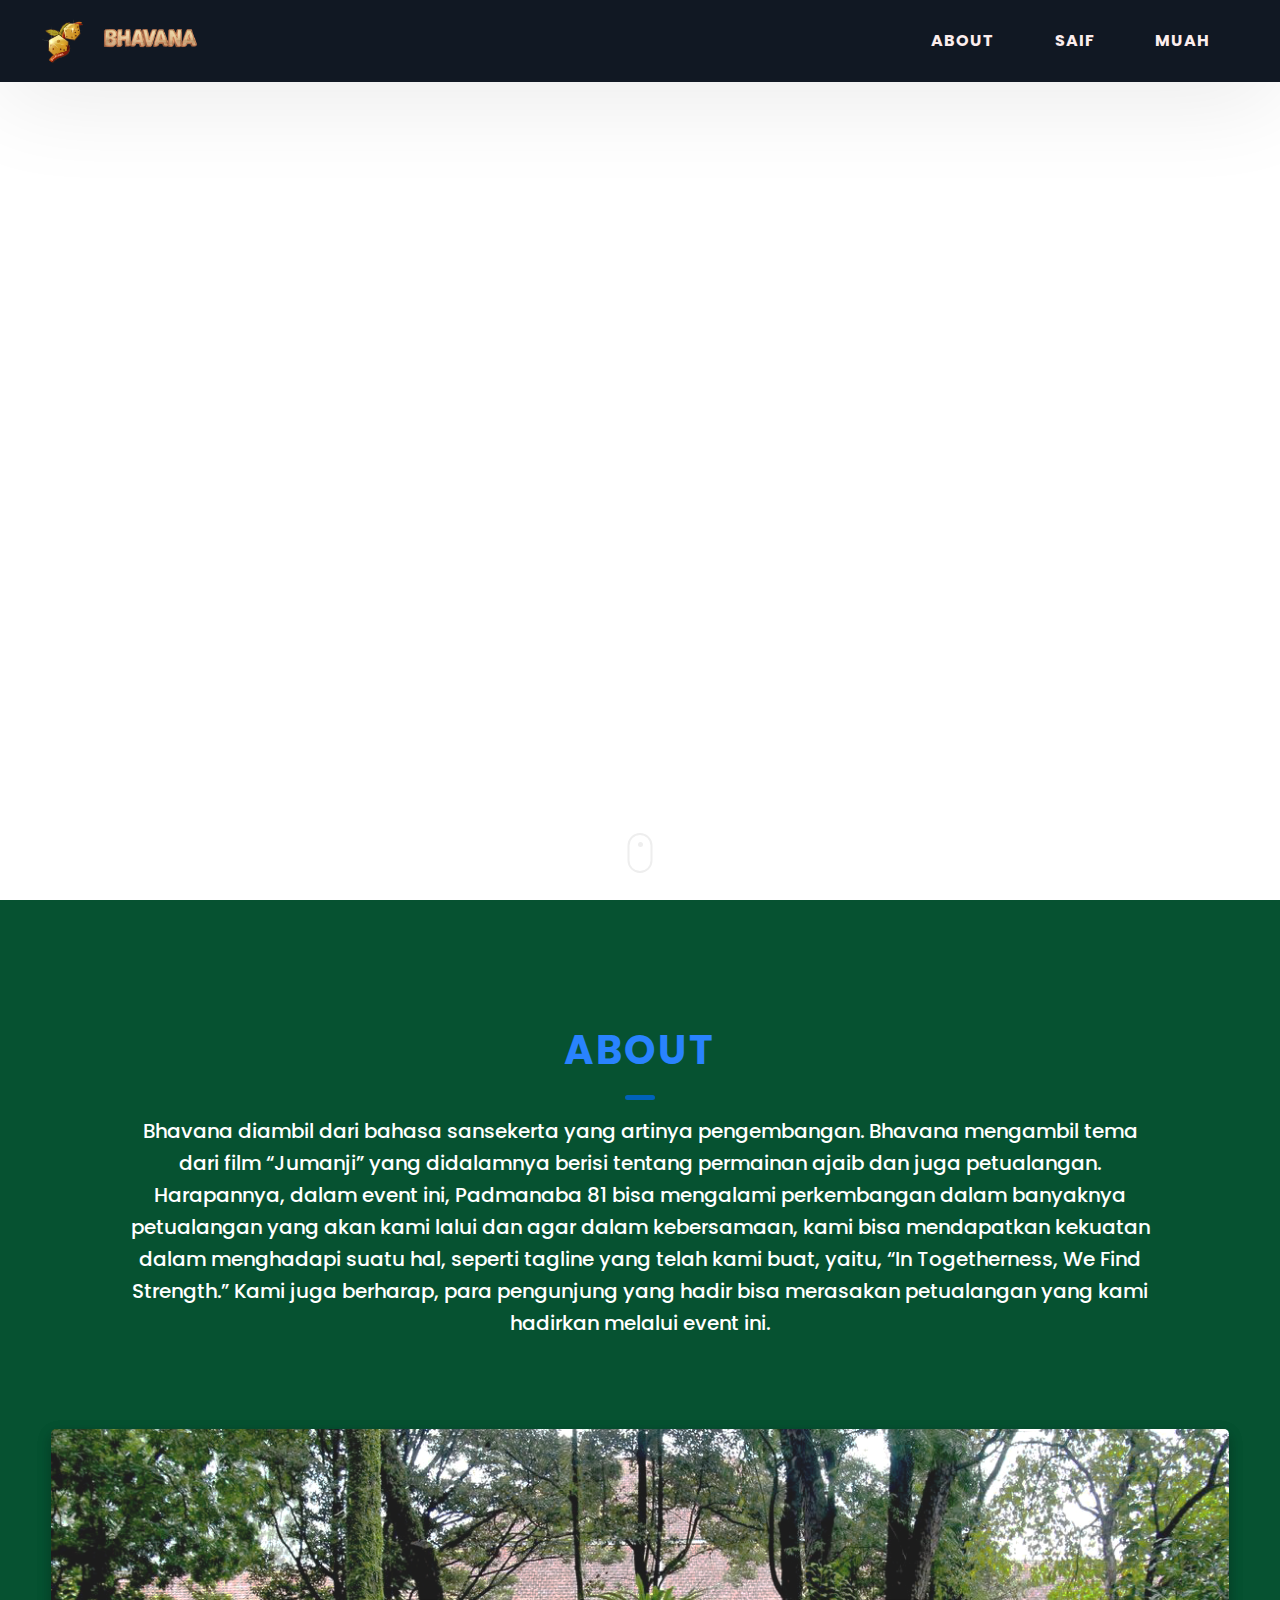
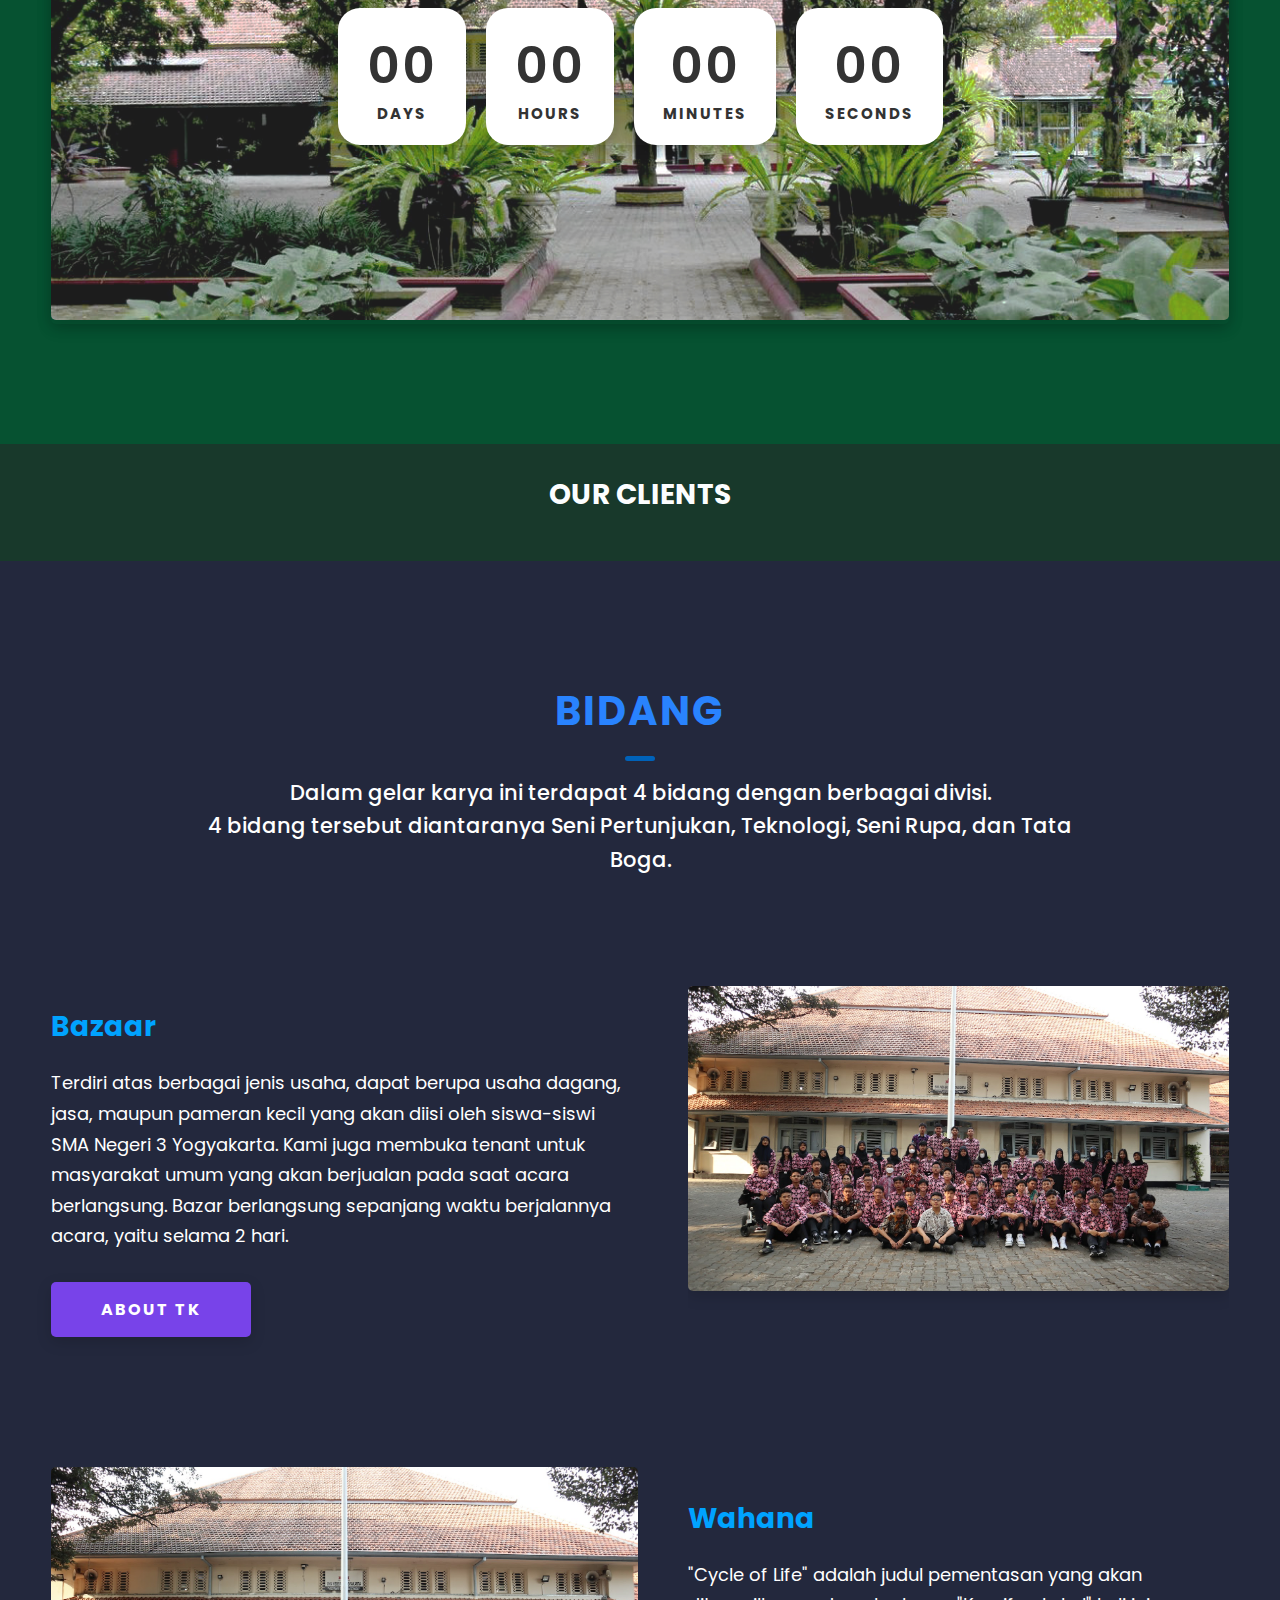
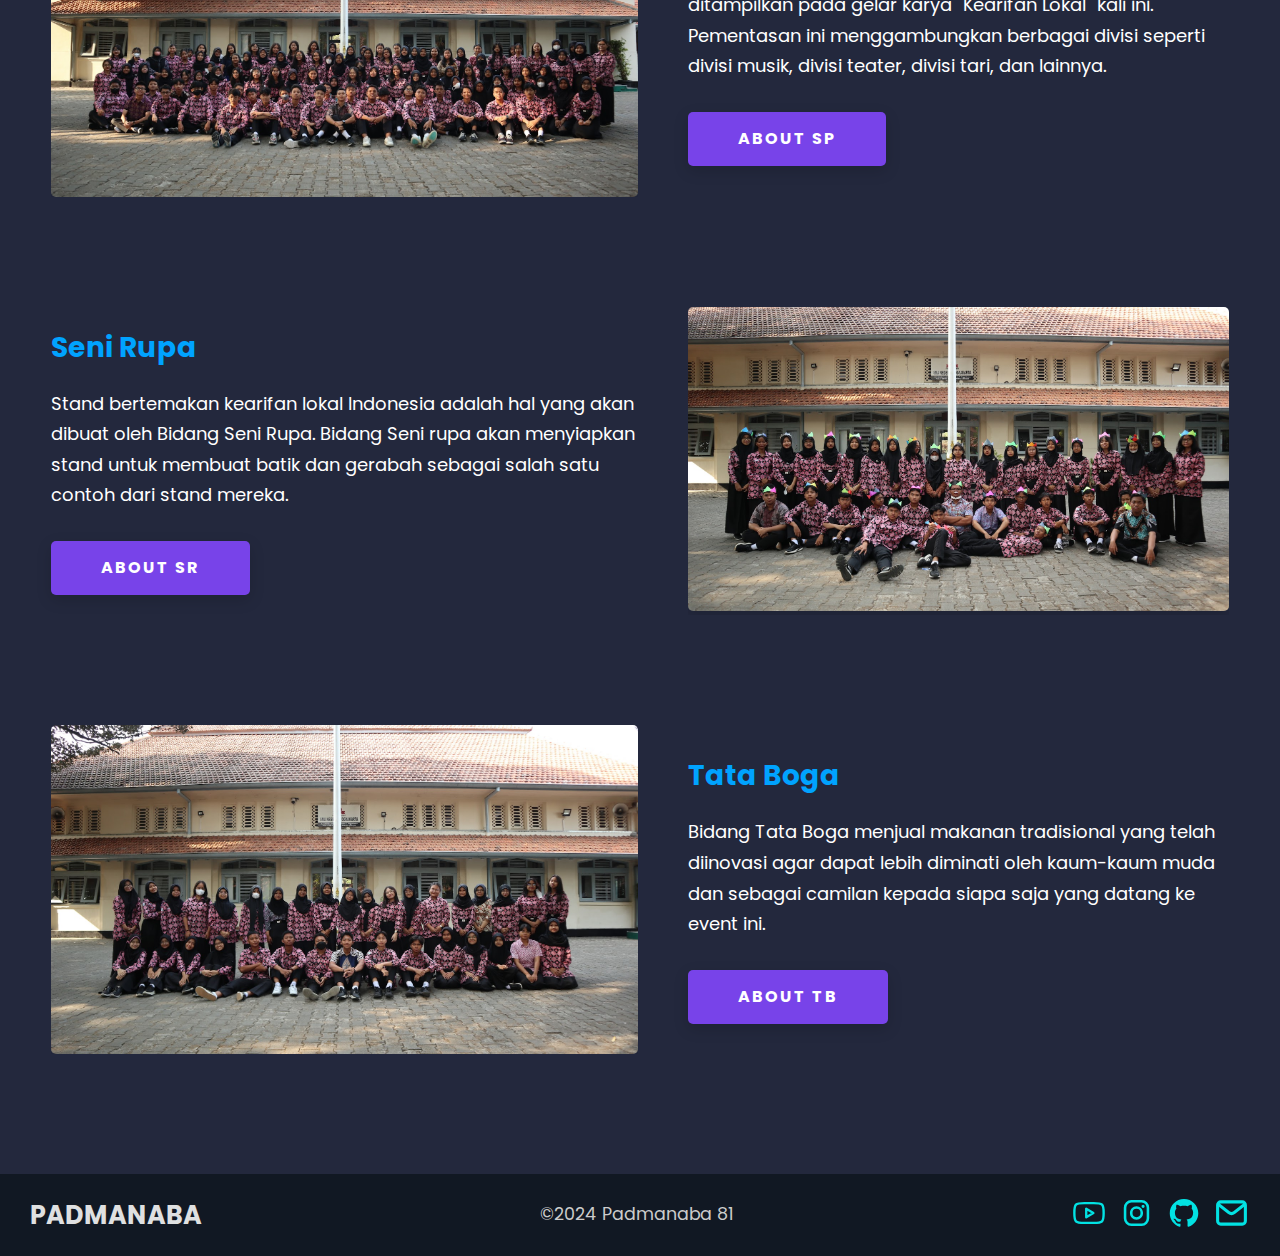
==== commit b0a0b736: "Tambahan bumbu" ====
--- a/index.html
+++ b/index.html
@@ -114,7 +114,7 @@
                     </p>
                 </div>
                 <div class="home-hero__cta">
-                    <div style="opacity: 1" class="epic-button">
+                    <div style="opacity: 1" class="epic-button zoom">
                         <div class="epic-button-content">
                             <div class="epic-button-label">Discover</div>
                             <img
@@ -362,9 +362,7 @@
                                 loading="lazy" />
                         </div>
                         <div class="projects__row-content">
-                            <h3 class="projects__row-content-title">
-                                Seni Pertunjukan
-                            </h3>
+                            <h3 class="projects__row-content-title">Wahana</h3>
                             <p class="projects__row-content-desc">
                                 "Cycle of Life" adalah judul pementasan yang
                                 akan ditampilkan pada gelar karya "Kearifan
--- a/public/css/style.css
+++ b/public/css/style.css
@@ -106,6 +106,14 @@
     grid-template-rows: auto auto;
 }
 
+.zoom {
+    transition: transform 0.3s ease-out;
+}
+
+.zoom:hover {
+    transform: scale(1.05);
+}
+
 .epic-button.tour-page {
     margin-top: 0px;
     margin-right: 10%;
@@ -267,7 +275,7 @@
 
 @media only screen and (max-width: 37.5em) {
     .heading-sec__sub {
-        font-size: 1.8rem;
+        font-size: 1.3rem;
     }
 }
 
@@ -454,7 +462,7 @@
 @media only screen and (max-width: 37.5em) {
     .home-hero {
         height: unset;
-        min-height: unset;
+        min-height: 100vh;
         /* background: linear-gradient(to right, #0d1116e3, #0d1116e3), url(https://dopefolio.netlify.app/assets/svg/common-bg.svg); */
     }
 }
@@ -590,7 +598,7 @@
 
 .projects__row {
     display: grid;
-    grid-template-columns: 1.5fr 1fr;
+    grid-template-columns: 1.3fr 1.2fr;
     grid-gap: 5rem;
     margin-bottom: 11rem;
 }
@@ -634,6 +642,7 @@
 @media only screen and (max-width: 56.25em) {
     .projects__row-content {
         align-items: center;
+        order: 1;
     }
 }
 
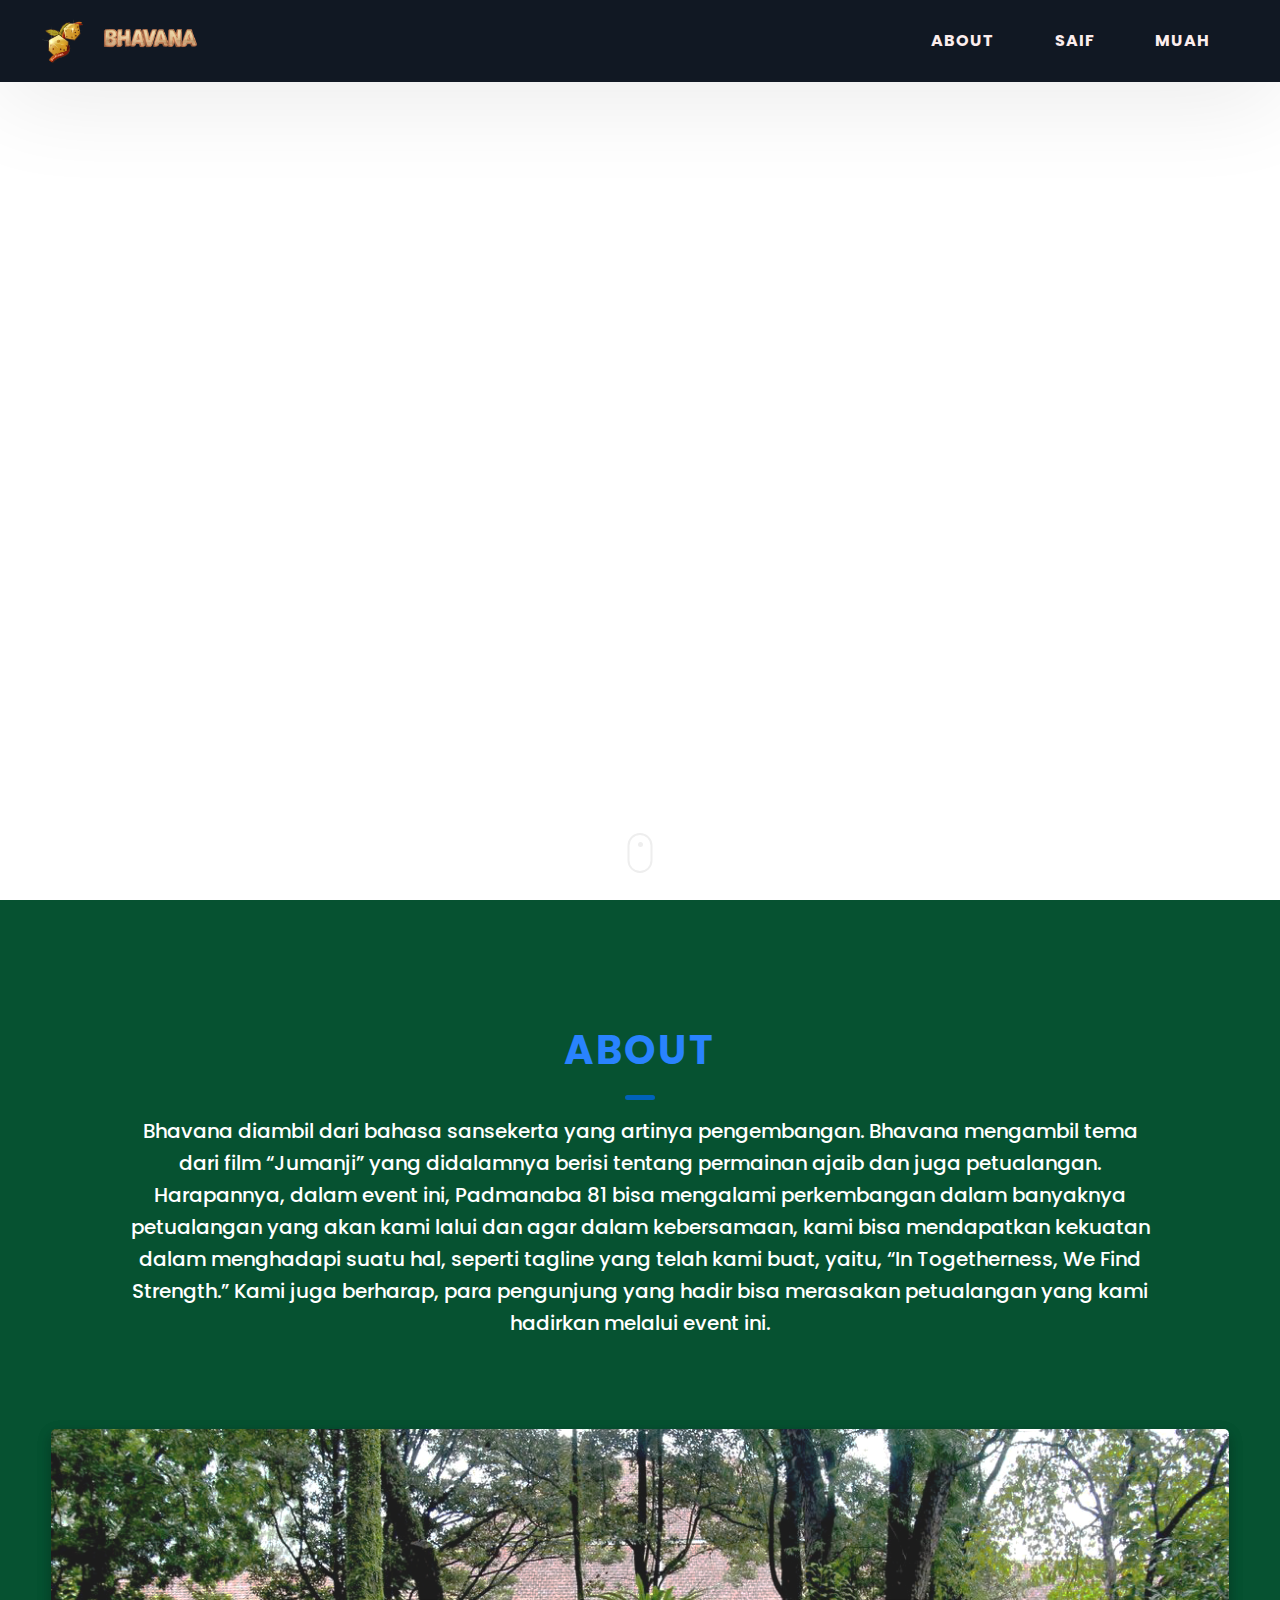
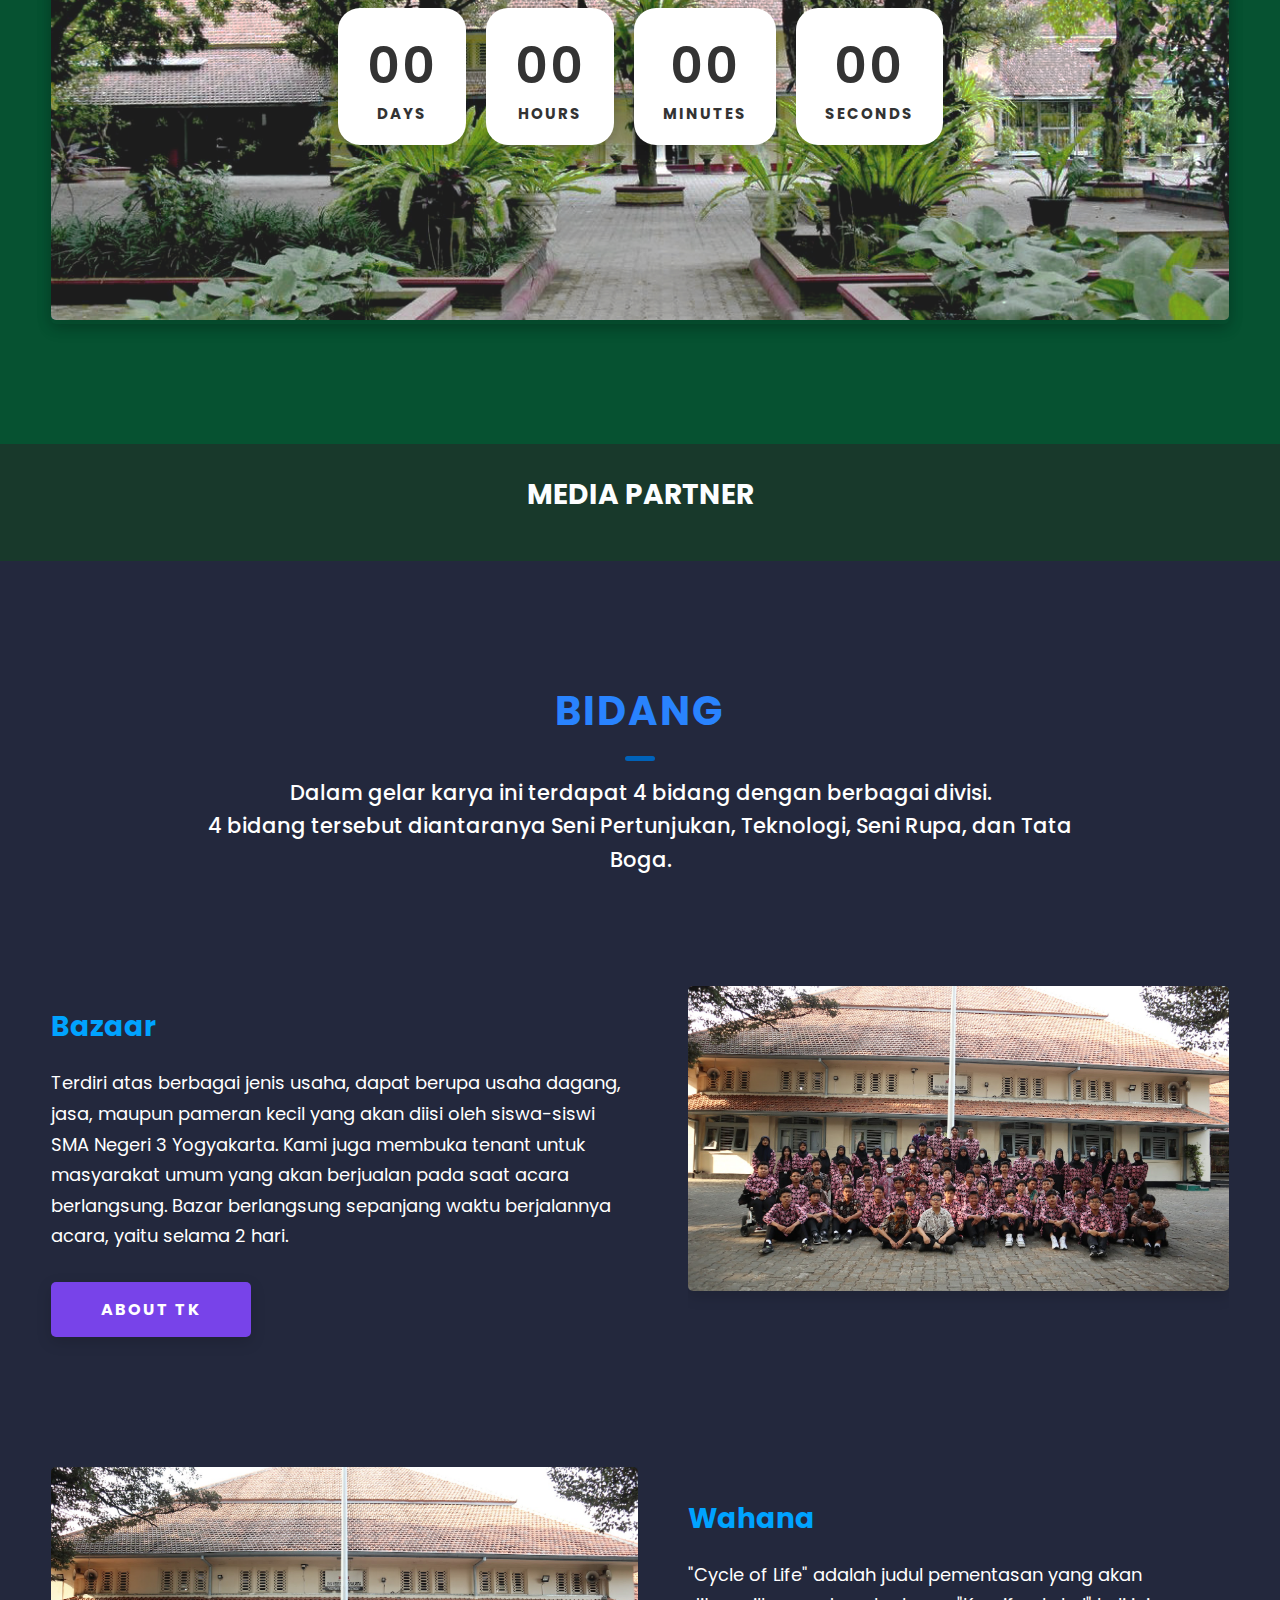
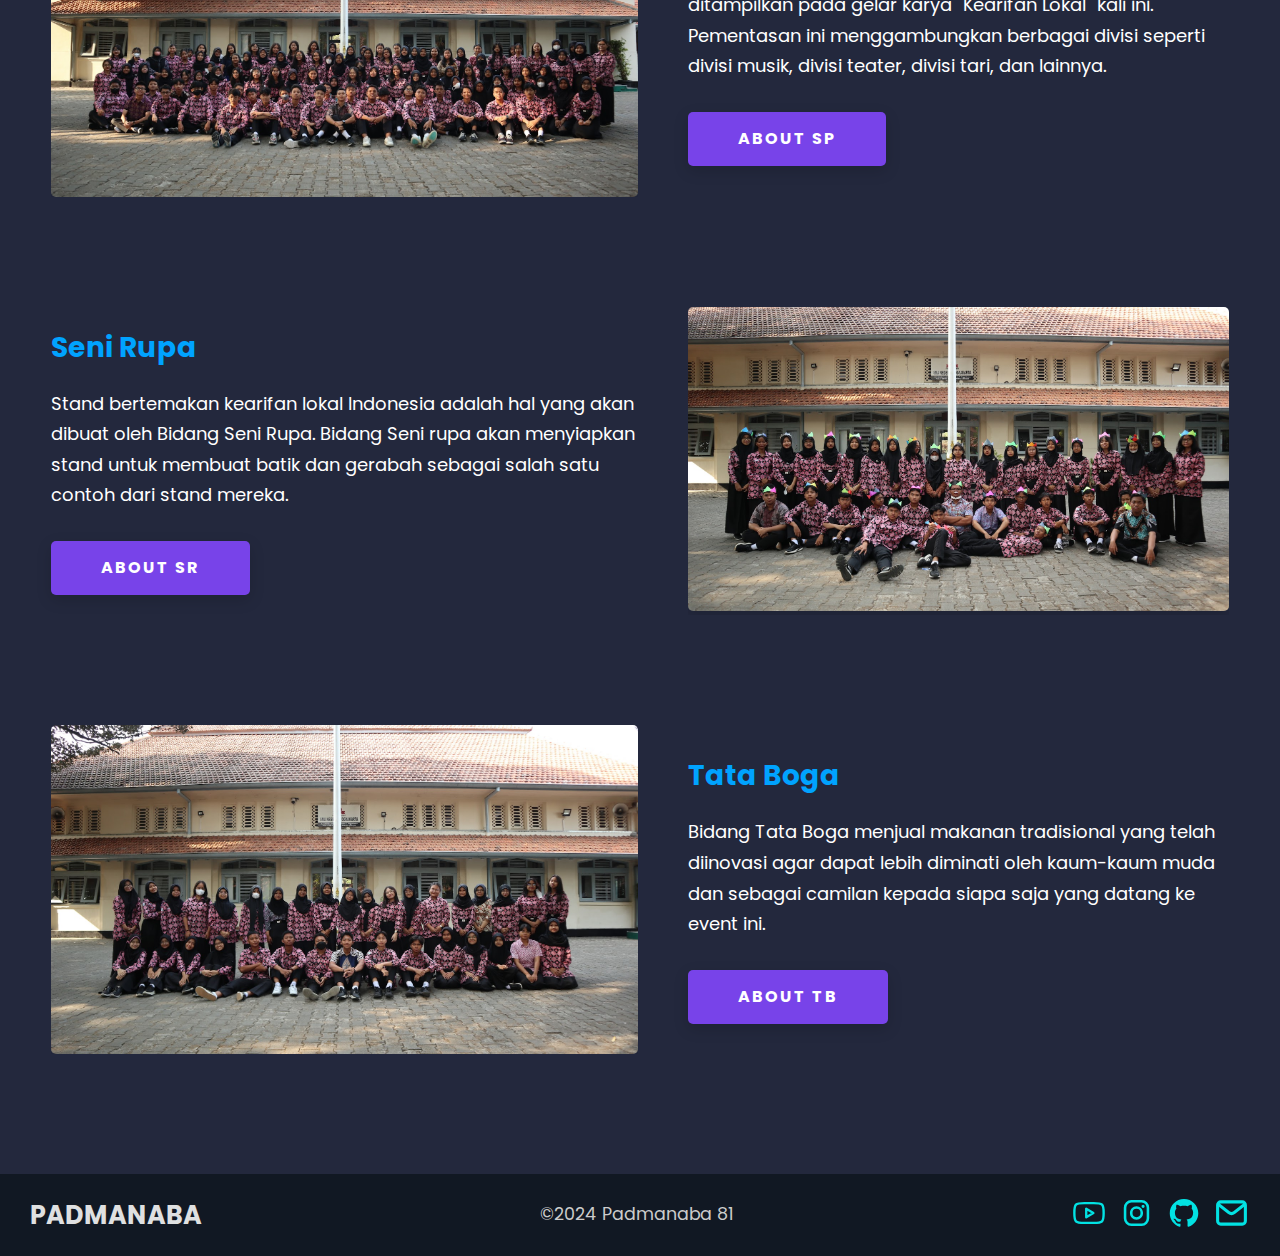
==== commit 69370101: "Medpart" ====
--- a/index.html
+++ b/index.html
@@ -255,7 +255,7 @@
             style="visibility: visible; animation-name: fadeInUp">
             <div class="container">
                 <header class="section-header">
-                    <h3>Our Clients</h3>
+                    <h3>Media Partner</h3>
                 </header>
                 <div class="owl-carousel clients-carousel">
                     <img
@@ -299,9 +299,231 @@
                         alt="" />
                     <img
                         src="https://lh3.google.com/u/0/d/1YzUjoG4ucTd9Hv-4TXvSoQ1da0UnEej6=w1399-h912-iv1"
-                        alt="" />
-                    <img src="img/clients/client-8.png" alt="" />
-                    <img src="img/clients/client-8.png" alt="" />
+                        alt="" /><img
+                        src="https://lh3.google.com/u/0/d/19DjRPROZoGTUIivVwZfqSQGbipQM61xu=w2000-h1030-iv1
+                        "
+                        alt="" /><img
+                        src="https://lh3.google.com/u/0/d/19W6udb8beUcRUuOag_Ce4TNSbNw8zJsi=w2492-h1284-iv1
+                        "
+                        alt="" /><img
+                        src="https://lh3.google.com/u/0/d/19AGcEcKr7po45PxiscX9a-rwn-7Vidbz=w1920-h912-iv1
+                        "
+                        alt="" /><img
+                        src="https://lh3.google.com/u/0/d/19TWuyYKXJ0xcI5oG-qfeGElonRH9o-Gu=w1607-h912-iv1
+                        "
+                        alt="" /><img
+                        src="https://lh3.google.com/u/0/d/19bblqUb8Lyqi41vEVBGdczVYo0kpq9Oc=w1607-h912-iv1
+                        "
+                        alt="" /><img
+                        src="https://lh3.google.com/u/0/d/1CvTjzeGYfZhZ5GolNi9ggreyjW2w3r44=w1607-h912-iv1
+                        "
+                        alt="" /><img
+                        src="https://lh3.google.com/u/0/d/11-IXZoh809_k-3Cz37u9bHcZBJEqBK5u=w1607-h912-iv1
+                        "
+                        alt="" /><img
+                        src="https://lh3.google.com/u/0/d/1-3Z-gEGy7NnechBVDfAsldVJb4xccTEB=w1607-h912-iv1
+                        "
+                        alt="" /><img
+                        src="https://lh3.google.com/u/0/d/1-3rRiLj1WdFl7e_dxsvrMdeWaQ4t5M97=w1607-h912-iv1
+                        "
+                        alt="" /><img
+                        src="https://lh3.google.com/u/0/d/11Lc21nL5cg2-BRUlUgw3eTlglYQt918s=w1607-h912-iv1
+                        "
+                        alt="" /><img
+                        src="https://lh3.google.com/u/0/d/11N6hnooiO16PDh8mLwd362AuZWrwaBeb=w1607-h912-iv1
+                        "
+                        alt="" /><img
+                        src="https://lh3.google.com/u/0/d/11NIgLum0yG9E7tdL222mau1oPo0vk8_c=w1607-h912-iv1
+                        "
+                        alt="" /><img
+                        src="https://lh3.google.com/u/0/d/11NJlz8dWzQsEjzALiQ6tsj1K2o6tatwi=w1607-h912-iv1
+                        "
+                        alt="" /><img
+                        src="https://lh3.google.com/u/0/d/1INXX7J15aSqakQmYgbzNCsUzTtRfdYGe=w1607-h912-iv1
+                        "
+                        alt="" /><img
+                        src="https://lh3.google.com/u/0/d/1RrnGR1icbtQ9pg09cIdZYEVFDzyct7x3=w1607-h912-iv1
+                        "
+                        alt="" /><img
+                        src="https://lh3.google.com/u/0/d/1HOimtlUGhl0BS716oAemNThW6IL745BS=w1607-h912-iv2
+                        "
+                        alt="" /><img
+                        src="https://lh3.google.com/u/0/d/1iO8S-lyrUlpxei2IQaO_1OwkjftwguuU=w1607-h912-iv2
+                        "
+                        alt="" /><img
+                        src="https://lh3.google.com/u/0/d/11NqwjXw8-grgr65dRgf-Xn6dzLglHpY2=w1607-h912-iv2
+                        "
+                        alt="" /><img
+                        src="https://lh3.google.com/u/0/d/1uc-_GhmpbXlvayJlo21UCamJNBsvtDzp=w1607-h912-iv2
+                        "
+                        alt="" /><img
+                        src="https://lh3.google.com/u/0/d/1HO56ktVbaBVyfeexFGLgZygoSixVsdA8=w1607-h912-iv2
+                        "
+                        alt="" /><img
+                        src="https://lh3.google.com/u/0/d/1D2pj7HbCpNsxw10p1eOyu0qau4yii73Z=w1607-h912-iv2
+                        "
+                        alt="" /><img
+                        src="https://lh3.google.com/u/0/d/1-0LAFjiuo2NsHEnMjpYlAhBGclvbjfP3=w1607-h912-iv2
+                        "
+                        alt="" /><img
+                        src="https://lh3.google.com/u/0/d/1NhzQvikXJH4Dj06FZxJWrXxwIgqfJDpf=w1607-h912-iv1
+                        "
+                        alt="" /><img
+                        src="https://lh3.google.com/u/0/d/1ZVYNKKMLIVEGBKMxKTllit15cys_MhRD=w1607-h912-iv2
+                        "
+                        alt="" /><img
+                        src="https://lh3.google.com/u/0/d/1Zb3WEQN-rgIkEXQQIX4bZWmqPrk6Xrvt=w1607-h912-iv2
+                        "
+                        alt="" /><img
+                        src="https://lh3.google.com/u/0/d/1-Q3QxVoZdeLQBkXLiqPhWkNmmBFayJhB=w1607-h912-iv1
+                        "
+                        alt="" /><img
+                        src="https://lh3.google.com/u/0/d/1OShn-z5AQfQ1fCay_RBXmpYeh0G7KuPc=w1607-h912-iv2
+                        "
+                        alt="" /><img
+                        src="https://lh3.google.com/u/0/d/1va6ppQNoMGkPAXdJY_NKKKYZBB5q-MFe=w1607-h912-iv3
+                        "
+                        alt="" /><img
+                        src="https://lh3.google.com/u/0/d/1OJ7wUcutD8vp3FuTc64Izj0BbgBQqOSq=w1607-h912-iv2
+                        "
+                        alt="" /><img
+                        src="https://lh3.google.com/u/0/d/1AlCBWN5V2rgbLRl-FDxsQIK7snkKfiLA=w1607-h912-iv2
+                        "
+                        alt="" /><img
+                        src="https://lh3.google.com/u/0/d/13UBfi3y7f-Q9Fz2dRA_9kkx3h-eXK7MI=w1607-h912-iv2
+                        "
+                        alt="" /><img
+                        src="https://lh3.google.com/u/0/d/13cv2KrecZMAySTAIwlRNpf0QHdjaw0iI=w1607-h912-iv2
+                        "
+                        alt="" /><img
+                        src="https://lh3.google.com/u/0/d/170SQH954gcqTHRc1RLEyt-79RYOVnhwq=w1607-h912-iv1
+                        "
+                        alt="" /><img
+                        src="https://lh3.google.com/u/0/d/13WsLuhLR8Uj2XQHo3l5UassJvEcAm7dQ=w1607-h912-iv2
+                        "
+                        alt="" /><img
+                        src="https://lh3.google.com/u/0/d/1UZynd1Stu7_soww-e9Rp8pe9GNAGw5qF=w1607-h912-iv1
+                        "
+                        alt="" /><img
+                        src="https://lh3.google.com/u/0/d/1_MXsAcodfIHqzBY9eHvNTWd9GPf6j-4B=w1607-h912-iv1
+                        "
+                        alt="" /><img
+                        src="https://lh3.google.com/u/0/d/1tctdzOLDfyW9ibD8o9yD4vw20HSUsYV3=w1607-h912-iv1
+                        "
+                        alt="" /><img
+                        src="https://lh3.google.com/u/0/d/1aE8cFLS41FgMGVXl927ppTxEQ2s1bAR3=w1607-h912-iv1
+                        "
+                        alt="" /><img
+                        src="https://lh3.google.com/u/0/d/1LNv7BWamd1U0fu5e5HNHzkxhF_ZgQNt6=w1607-h912-iv2
+                        "
+                        alt="" /><img
+                        src="https://lh3.google.com/u/0/d/1aSP4sidt8XRxpz5ugLy97vQFI6Ord8mu=w1607-h912-iv3
+                        "
+                        alt="" /><img
+                        src="https://lh3.google.com/u/0/d/1BFwqOsShc7ZXwRR4-yqyJSQKRGs39Khj=w1607-h912-iv2
+                        "
+                        alt="" /><img
+                        src="https://lh3.google.com/u/0/d/1BDePNXDRM48r-Q1O_xl_vPlvKYfqig7W=w1607-h912-iv4
+                        "
+                        alt="" /><img
+                        src="https://lh3.google.com/u/0/d/1N3rpV7HOculuR0rbTxmyLpnoBNwYvtJI=w1607-h912-iv1
+                        "
+                        alt="" /><img
+                        src="https://lh3.google.com/u/0/d/1BO_9qAqJTwbTN35HDXe-J_ny4aRQZzs0=w1607-h912-iv1
+                        "
+                        alt="" /><img
+                        src="https://lh3.google.com/u/0/d/1_0_xO6Vmphfs_ylotuEI1I4Z0_24lCKR=w1607-h912-iv1
+                        "
+                        alt="" /><img
+                        src="https://lh3.google.com/u/0/d/1_CAKc2nbIFaNf2GZvQ4lReRt-xd6gocy=w1607-h912-iv1
+                        "
+                        alt="" /><img
+                        src="https://lh3.google.com/u/0/d/1_CB7EnPHskNPmSkr-cdV-2YP4w6yi0OL=w1607-h912-iv1
+                        "
+                        alt="" /><img
+                        src="https://lh3.google.com/u/0/d/1_6apad4yPNH2dtkVy9HJesQTHrkckcRt=w1607-h912-iv1
+                        "
+                        alt="" /><img
+                        src="https://lh3.google.com/u/0/d/1_GWDgHDef0_d3kkvgHltfuhuQYOMklhb=w1607-h912-iv1
+                        "
+                        alt="" /><img
+                        src="https://lh3.google.com/u/0/d/1_NY2-RLASOcOG0pMHcpnbU0NyODPGtPr=w1607-h912-iv1
+                        "
+                        alt="" /><img
+                        src="https://lh3.google.com/u/0/d/1kauqeMlCaD_sE57A3TwVSGj83-awb7PT=w1607-h912-iv1
+                        "
+                        alt="" /><img
+                        src="https://lh3.google.com/u/0/d/1UIY-9bgag2AjSSbRZOo5_O-4m-4_7l6f=w1607-h912-iv4
+                        "
+                        alt="" /><img
+                        src="https://lh3.google.com/u/0/d/1fQAXXQ6ZVbYmAFJfwfnmgGDf-UHL30Rf=w1607-h912-iv2
+                        "
+                        alt="" /><img
+                        src="https://lh3.google.com/u/0/d/1PWI4iKB5KVTyBxQWiudV0_KVZy2wUTGa=w1607-h912-iv2
+                        "
+                        alt="" /><img
+                        src="https://lh3.google.com/u/0/d/1Zgnuq3tpOhmpyqqbuZdSsPt6iNNv77d4=w1607-h912-iv2
+                        "
+                        alt="" /><img
+                        src="https://lh3.google.com/u/0/d/17T60vgjoO5jxmuiIrBK0WuSP8IGjDvle=w1607-h912-iv1
+                        "
+                        alt="" /><img
+                        src="https://lh3.google.com/u/0/d/1HU9PcC4PDBP8hkucFIrVZyJSxum-itLl=w1607-h912-iv2
+                        "
+                        alt="" /><img
+                        src="https://lh3.google.com/u/0/d/17WbzWGXQenb0AEvoM-xSuQlCPn5F-PXJ=w1607-h912-iv2
+                        "
+                        alt="" /><img
+                        src="https://lh3.google.com/u/0/d/1KDOCyev3m1Jt1blQyNBeUPfs1Jex_Xl4=w1607-h912-iv1
+                        "
+                        alt="" /><img
+                        src="https://lh3.google.com/u/0/d/1SaTDl2dkBjJBH92wQky3EZI9C5Hr1bBZ=w1607-h912-iv1
+                        "
+                        alt="" /><img
+                        src="https://lh3.google.com/u/0/d/1hhoauU0GTFdU5w9hbiaL3mFM9NmiiytS=w1607-h912-iv1
+                        "
+                        alt="" /><img
+                        src="https://lh3.google.com/u/0/d/17J3uS77zlENO4BHFS6j1KJ9NY61a4seP=w1607-h912-iv1
+                        "
+                        alt="" /><img
+                        src="https://lh3.google.com/u/0/d/1GyIf3boi-tpKVDUcdktnSEieZlt342rs=w1607-h912-iv1
+                        "
+                        alt="" /><img
+                        src="https://lh3.google.com/u/0/d/1Ahp7QWLgmusRvyNlRpgSmuAfv6AwfAKl=w1607-h912-iv1
+                        "
+                        alt="" /><img
+                        src="https://lh3.google.com/u/0/d/15iBqOdVEHr9InjQwoL0o1P-DaCC7ooAh=w1607-h912-iv1
+                        "
+                        alt="" /><img
+                        src="https://lh3.google.com/u/0/d/1G869nsHXY_G0__DJsWK9qnS9h7Z3acQT=w1607-h912-iv1
+                        "
+                        alt="" /><img
+                        src="https://lh3.google.com/u/0/d/1zIeZBPc6cDzXJQ1WmUfSt2Pm6m4v_9VI=w1607-h912-iv1
+                        "
+                        alt="" /><img
+                        src="https://lh3.google.com/u/0/d/1j1h5jFBlxFf7F75tRRoX98lcZCBaF73D=w1607-h912-iv1
+                        "
+                        alt="" /><img
+                        src="https://lh3.google.com/u/0/d/1w162N43OhxfkU17ciSB4nRpu26rKDUK8=w1607-h912-iv1
+                        "
+                        alt="" /><img
+                        src="https://lh3.google.com/u/0/d/1w1_qDZbVn5QkwATpoamY4WbagS9q8vKE=w1607-h912-iv1
+                        "
+                        alt="" /><img
+                        src="https://lh3.google.com/u/0/d/1XhJ1hDxXqnLrLLNV1xnSBStvjBv67dHy=w1607-h912-iv1
+                        "
+                        alt="" /><img
+                        src="https://lh3.google.com/u/0/d/1uZ6FwLauur6vSzova0aKONofGwVgMbwb=w1607-h912-iv2
+                        "
+                        alt="" /><img
+                        src="https://lh3.google.com/u/0/d/1jBZGtVHHMZ_c_3lnbP0GzooDfT7TiJDG=w1607-h912-iv2
+                        "
+                        alt="" /><img
+                        src="https://lh3.google.com/u/0/d/1B0iaDmK_0VKAl-RothCXaRVH5lQ0BURi=w1607-h912-iv1
+                        "
+                        alt="" /><img
+                        src="https://lh3.google.com/u/0/d/1ASVpzmdfMgI3N6ECvMF5lu2WuZdaGYnS=w1607-h912-iv1"
+                        alt="" />
                 </div>
             </div>
         </section>
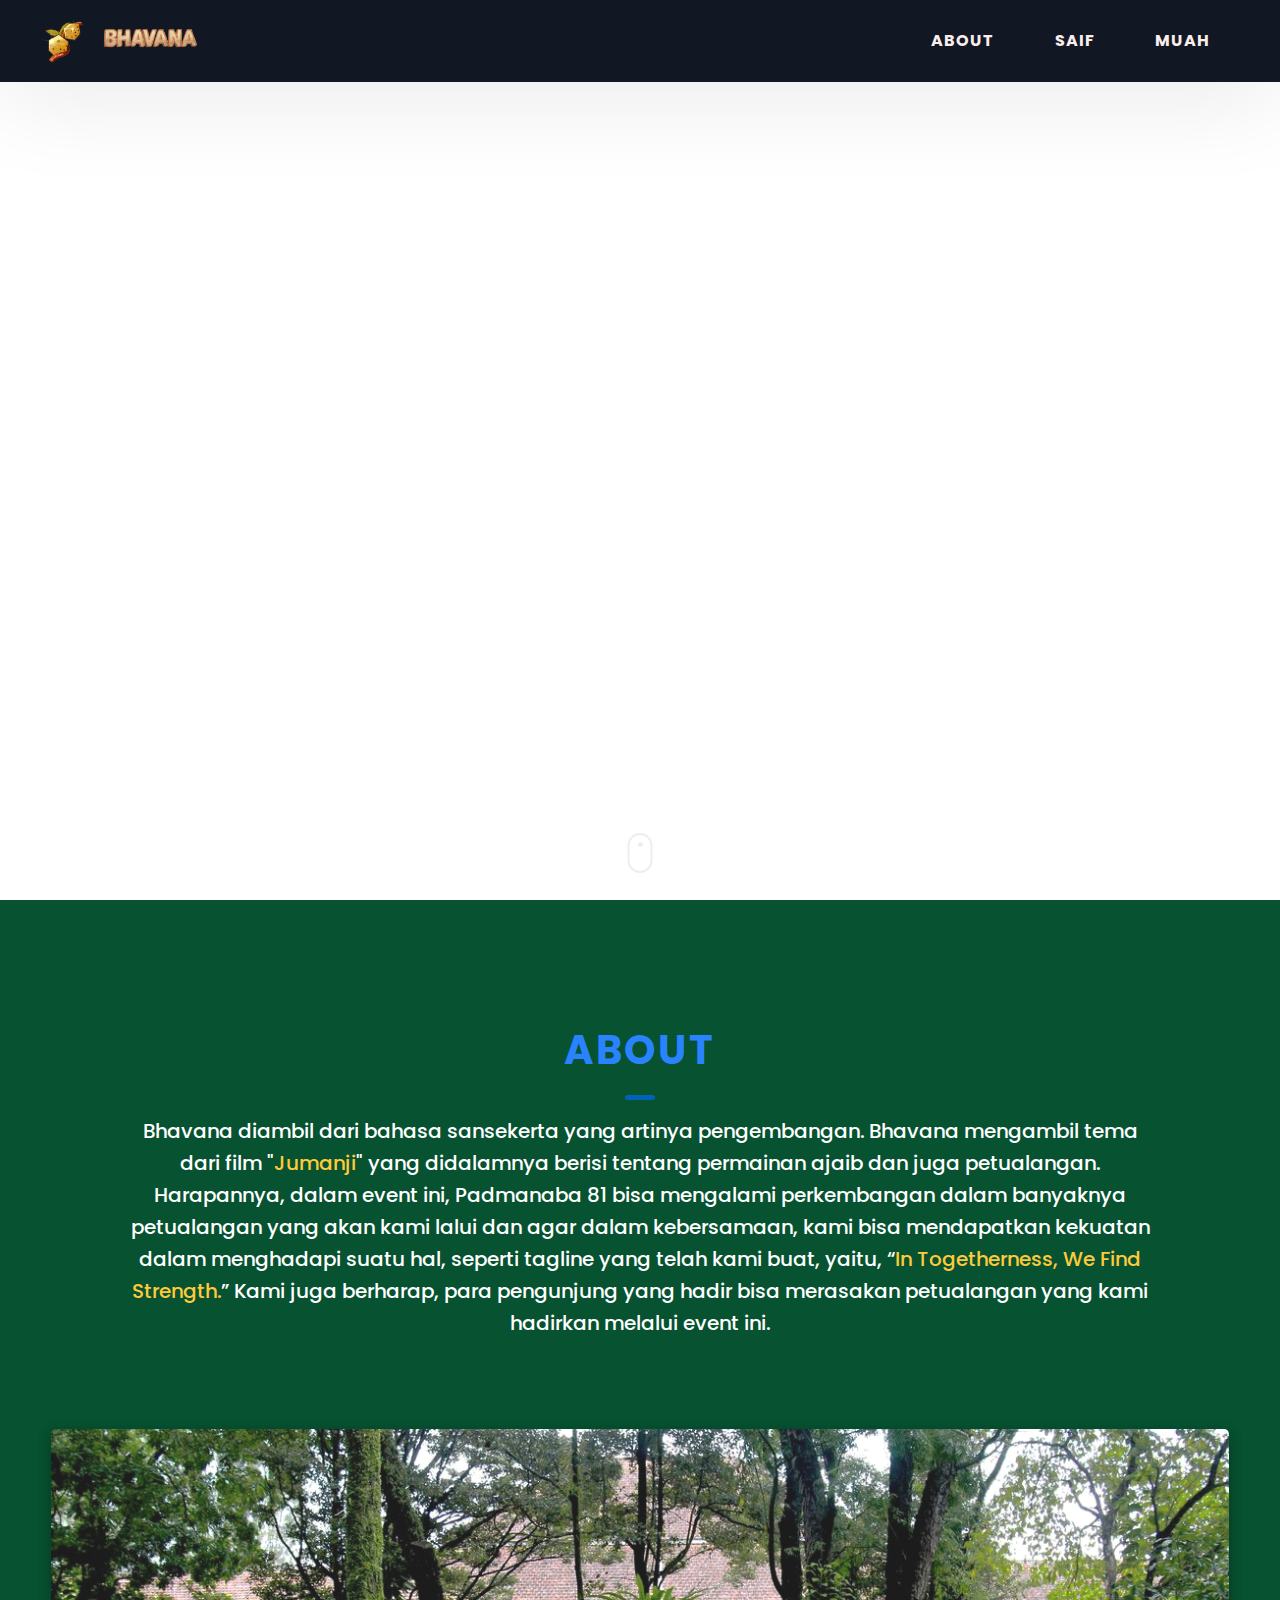
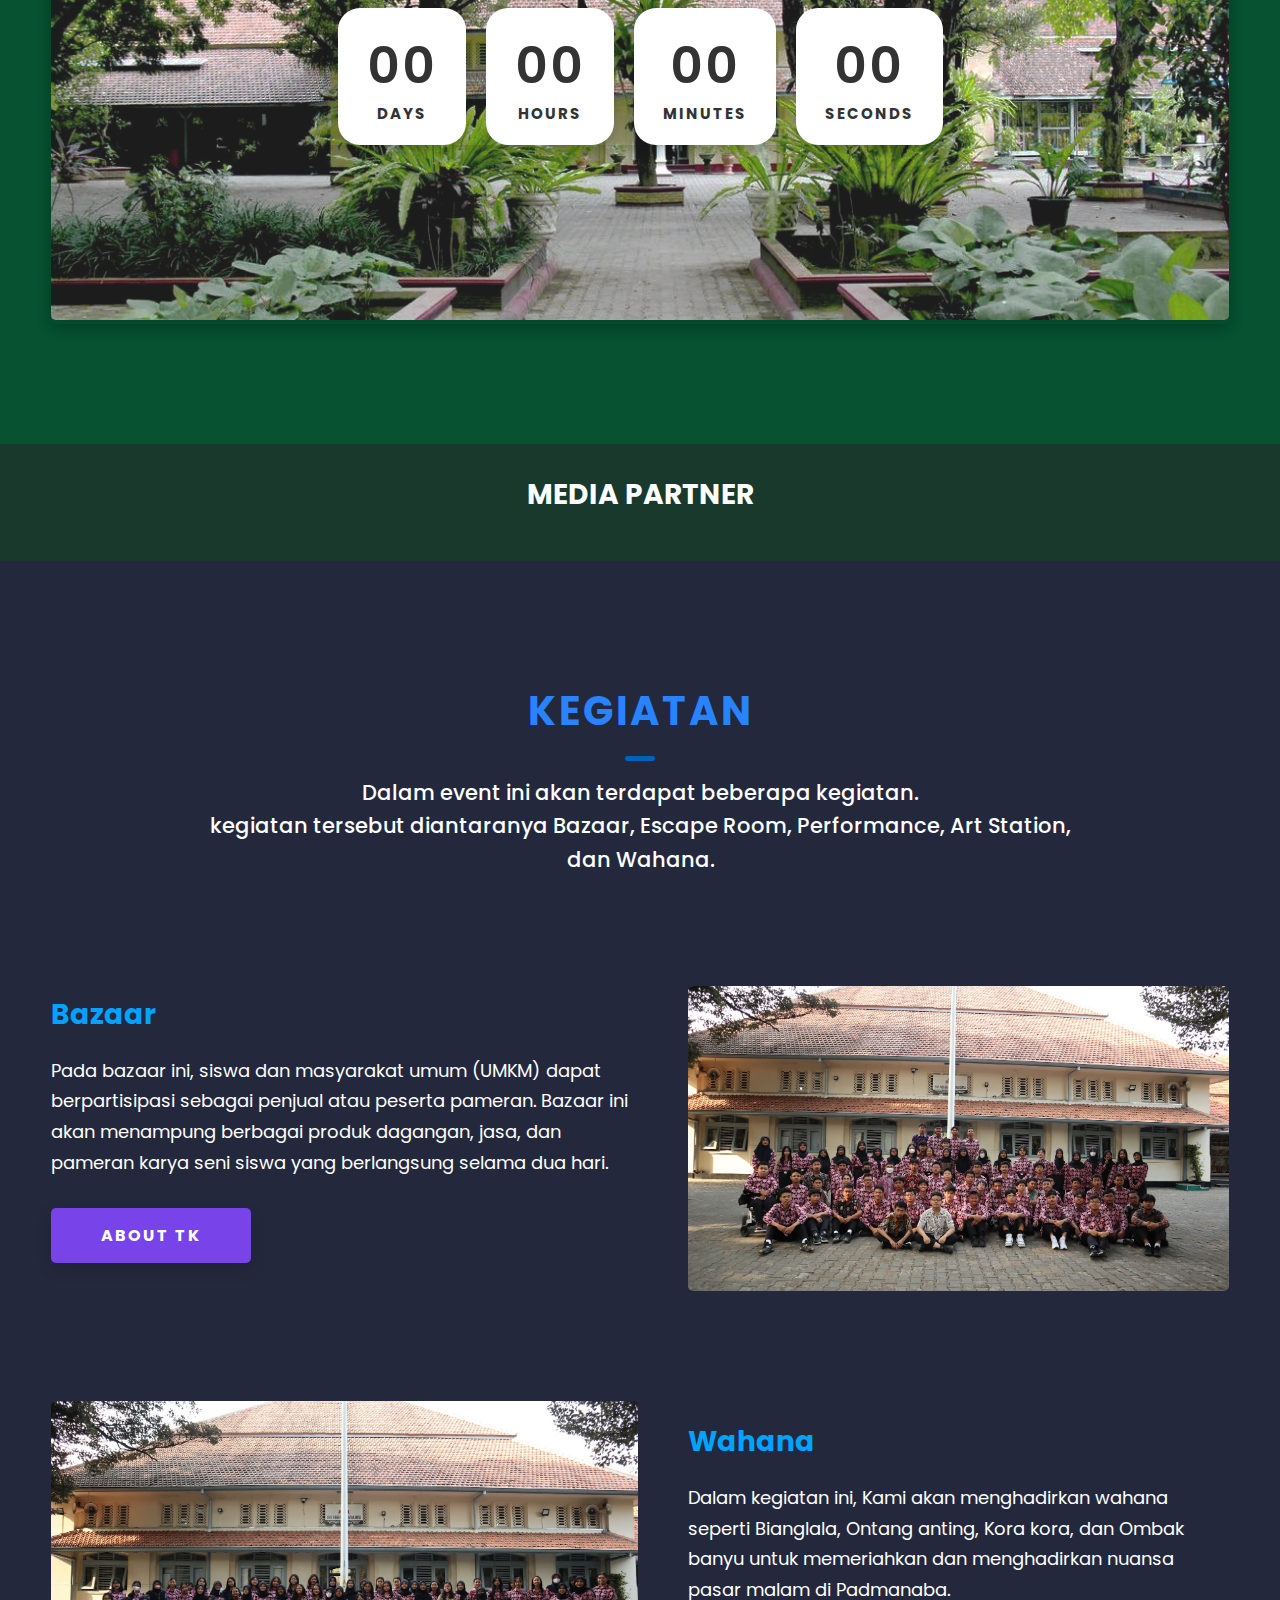
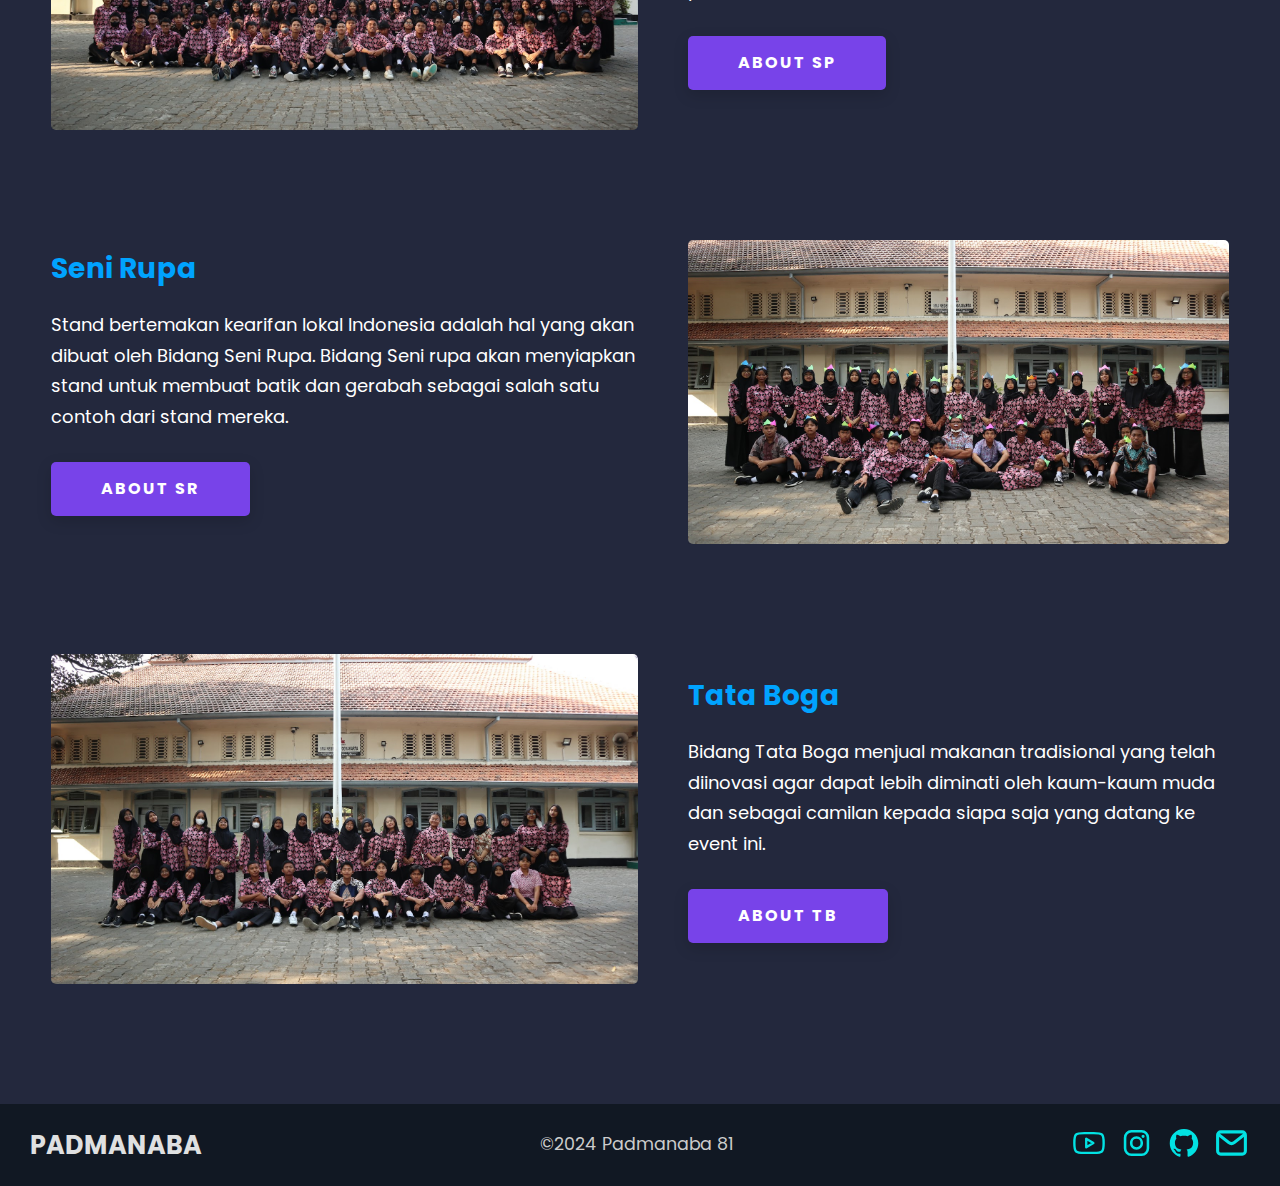
==== commit 1c1f198c: "Hampir" ====
--- a/index.html
+++ b/index.html
@@ -155,16 +155,20 @@
                     <span class="heading-sec__main">About</span>
                     <span class="heading-sec__sub">
                         Bhavana diambil dari bahasa sansekerta yang artinya
-                        pengembangan. Bhavana mengambil tema dari film “Jumanji”
-                        yang didalamnya berisi tentang permainan ajaib dan juga
-                        petualangan. Harapannya, dalam event ini, Padmanaba 81
-                        bisa mengalami perkembangan dalam banyaknya petualangan
-                        yang akan kami lalui dan agar dalam kebersamaan, kami
-                        bisa mendapatkan kekuatan dalam menghadapi suatu hal,
-                        seperti tagline yang telah kami buat, yaitu, “In
-                        Togetherness, We Find Strength.” Kami juga berharap,
-                        para pengunjung yang hadir bisa merasakan petualangan
-                        yang kami hadirkan melalui event ini.
+                        pengembangan. Bhavana mengambil tema dari film "<span
+                            style="color: #ffca3a"
+                            >Jumanji</span
+                        >" yang didalamnya berisi tentang permainan ajaib dan
+                        juga petualangan. Harapannya, dalam event ini, Padmanaba
+                        81 bisa mengalami perkembangan dalam banyaknya
+                        petualangan yang akan kami lalui dan agar dalam
+                        kebersamaan, kami bisa mendapatkan kekuatan dalam
+                        menghadapi suatu hal, seperti tagline yang telah kami
+                        buat, yaitu, “<span style="color: #ffca3a"
+                            >In Togetherness, We Find Strength.</span
+                        >” Kami juga berharap, para pengunjung yang hadir bisa
+                        merasakan petualangan yang kami hadirkan melalui event
+                        ini.
                     </span>
                 </h2>
                 <div class="about__content gambaran">
@@ -423,25 +427,13 @@
                         src="https://lh3.google.com/u/0/d/1BFwqOsShc7ZXwRR4-yqyJSQKRGs39Khj=w1607-h912-iv2
                         "
                         alt="" /><img
-                        src="https://lh3.google.com/u/0/d/1BDePNXDRM48r-Q1O_xl_vPlvKYfqig7W=w1607-h912-iv4
-                        "
-                        alt="" /><img
                         src="https://lh3.google.com/u/0/d/1N3rpV7HOculuR0rbTxmyLpnoBNwYvtJI=w1607-h912-iv1
                         "
                         alt="" /><img
                         src="https://lh3.google.com/u/0/d/1BO_9qAqJTwbTN35HDXe-J_ny4aRQZzs0=w1607-h912-iv1
                         "
                         alt="" /><img
-                        src="https://lh3.google.com/u/0/d/1_0_xO6Vmphfs_ylotuEI1I4Z0_24lCKR=w1607-h912-iv1
-                        "
-                        alt="" /><img
-                        src="https://lh3.google.com/u/0/d/1_CAKc2nbIFaNf2GZvQ4lReRt-xd6gocy=w1607-h912-iv1
-                        "
-                        alt="" /><img
                         src="https://lh3.google.com/u/0/d/1_CB7EnPHskNPmSkr-cdV-2YP4w6yi0OL=w1607-h912-iv1
-                        "
-                        alt="" /><img
-                        src="https://lh3.google.com/u/0/d/1_6apad4yPNH2dtkVy9HJesQTHrkckcRt=w1607-h912-iv1
                         "
                         alt="" /><img
                         src="https://lh3.google.com/u/0/d/1_GWDgHDef0_d3kkvgHltfuhuQYOMklhb=w1607-h912-iv1
@@ -530,11 +522,11 @@
         <section id="bidang" class="projects sec-pad">
             <div class="main-container">
                 <h2 class="heading heading-sec heading-sec__mb-bg">
-                    <span class="heading-sec__main">Bidang</span>
+                    <span class="heading-sec__main">Kegiatan</span>
                     <span class="tentang-bidang">
-                        Dalam gelar karya ini terdapat 4 bidang dengan berbagai
-                        divisi. <br />4 bidang tersebut diantaranya Seni
-                        Pertunjukan, Teknologi, Seni Rupa, dan Tata Boga.
+                        Dalam event ini akan terdapat beberapa kegiatan.
+                        <br />kegiatan tersebut diantaranya Bazaar, Escape Room,
+                        Performance, Art Station, dan Wahana.
                     </span>
                 </h2>
 
@@ -542,13 +534,11 @@
                     <div class="projects__row-content">
                         <h3 class="projects__row-content-title">Bazaar</h3>
                         <p class="projects__row-content-desc">
-                            Terdiri atas berbagai jenis usaha, dapat berupa
-                            usaha dagang, jasa, maupun pameran kecil yang akan
-                            diisi oleh siswa-siswi SMA Negeri 3 Yogyakarta. Kami
-                            juga membuka tenant untuk masyarakat umum yang akan
-                            berjualan pada saat acara berlangsung. Bazar
-                            berlangsung sepanjang waktu berjalannya acara, yaitu
-                            selama 2 hari.
+                            Pada bazaar ini, siswa dan masyarakat umum (UMKM)
+                            dapat berpartisipasi sebagai penjual atau peserta
+                            pameran. Bazaar ini akan menampung berbagai produk
+                            dagangan, jasa, dan pameran karya seni siswa yang
+                            berlangsung selama dua hari.
                         </p>
                         <button
                             type="button"
@@ -586,11 +576,10 @@
                         <div class="projects__row-content">
                             <h3 class="projects__row-content-title">Wahana</h3>
                             <p class="projects__row-content-desc">
-                                "Cycle of Life" adalah judul pementasan yang
-                                akan ditampilkan pada gelar karya "Kearifan
-                                Lokal" kali ini. Pementasan ini menggambungkan
-                                berbagai divisi seperti divisi musik, divisi
-                                teater, divisi tari, dan lainnya.
+                                Dalam kegiatan ini, Kami akan menghadirkan
+                                wahana seperti Bianglala, Ontang anting, Kora
+                                kora, dan Ombak banyu untuk memeriahkan dan
+                                menghadirkan nuansa pasar malam di Padmanaba.
                             </p>
                             <a
                                 href="/pages/sp/"
@@ -669,7 +658,7 @@
             <!-- Footer Bottom Start -->
             <div class="footer">
                 <div class="brandname">
-                    <a href="https://sma3jogja.sch.id/" target="_blank">
+                    <a href="https://eventpadz.com/" target="_blank">
                         <h1>PADMA<span>NABA</span></h1>
                     </a>
                 </div>
@@ -690,7 +679,7 @@
                             title="Padmanaba Official" />
                     </a>
                     <a
-                        href="https://www.instagram.com/sma3padmanaba/"
+                        href="https://www.instagram.com/eventpadz/"
                         target="_blank"
                         class="social img-container w">
                         <img
@@ -699,7 +688,7 @@
                             title="@sma3padmanaba" />
                     </a>
                     <a
-                        href="https://github.com/pengode-handal/P5-3B"
+                        href="https://github.com/pengode-handal/Bhavana"
                         target="_blank"
                         class="social img-container w">
                         <img
--- a/public/css/style.css
+++ b/public/css/style.css
@@ -380,12 +380,15 @@
     opacity: 1;
 }
 
-#clients .owl-nav,
+#clients .owl-nav {
+    margin-top: 10px;
+    display: hidden;
+    align-self: center;
+}
+
 #clients .owl-dots {
-    margin-top: 10px;
-    text-align: center;
-}
-
+    display: none;
+}
 #clients .owl-dot {
     display: inline-block;
     margin: 0 5px;
@@ -632,7 +635,7 @@
 }
 
 .projects__row-content {
-    padding: 2rem 0;
+    padding-bottom: 2rem;
     display: flex;
     justify-content: center;
     flex-direction: column;
@@ -2002,7 +2005,8 @@
 }
 
 .btn:hover {
-    color: #a6b0cf;
+    color: #f0f0f0;
+    background-color: #111111;
     text-decoration: none;
 }
 
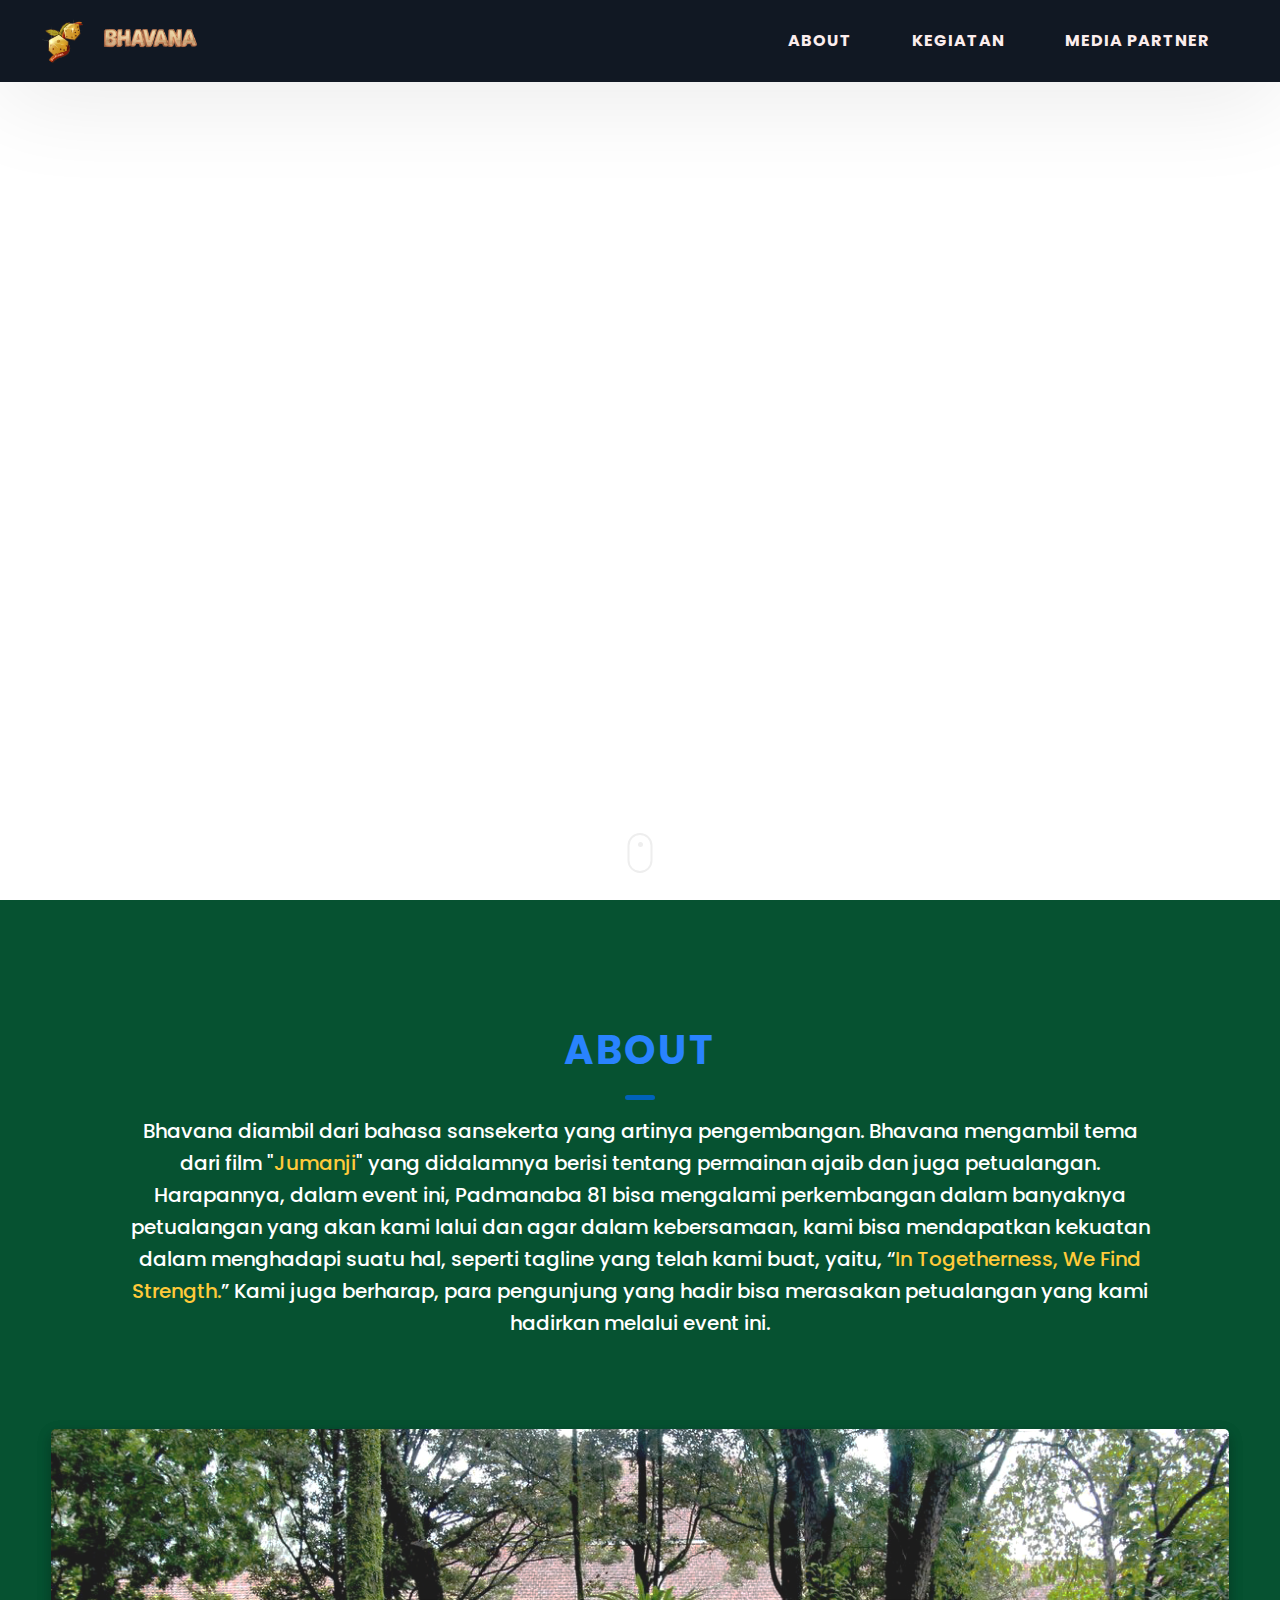
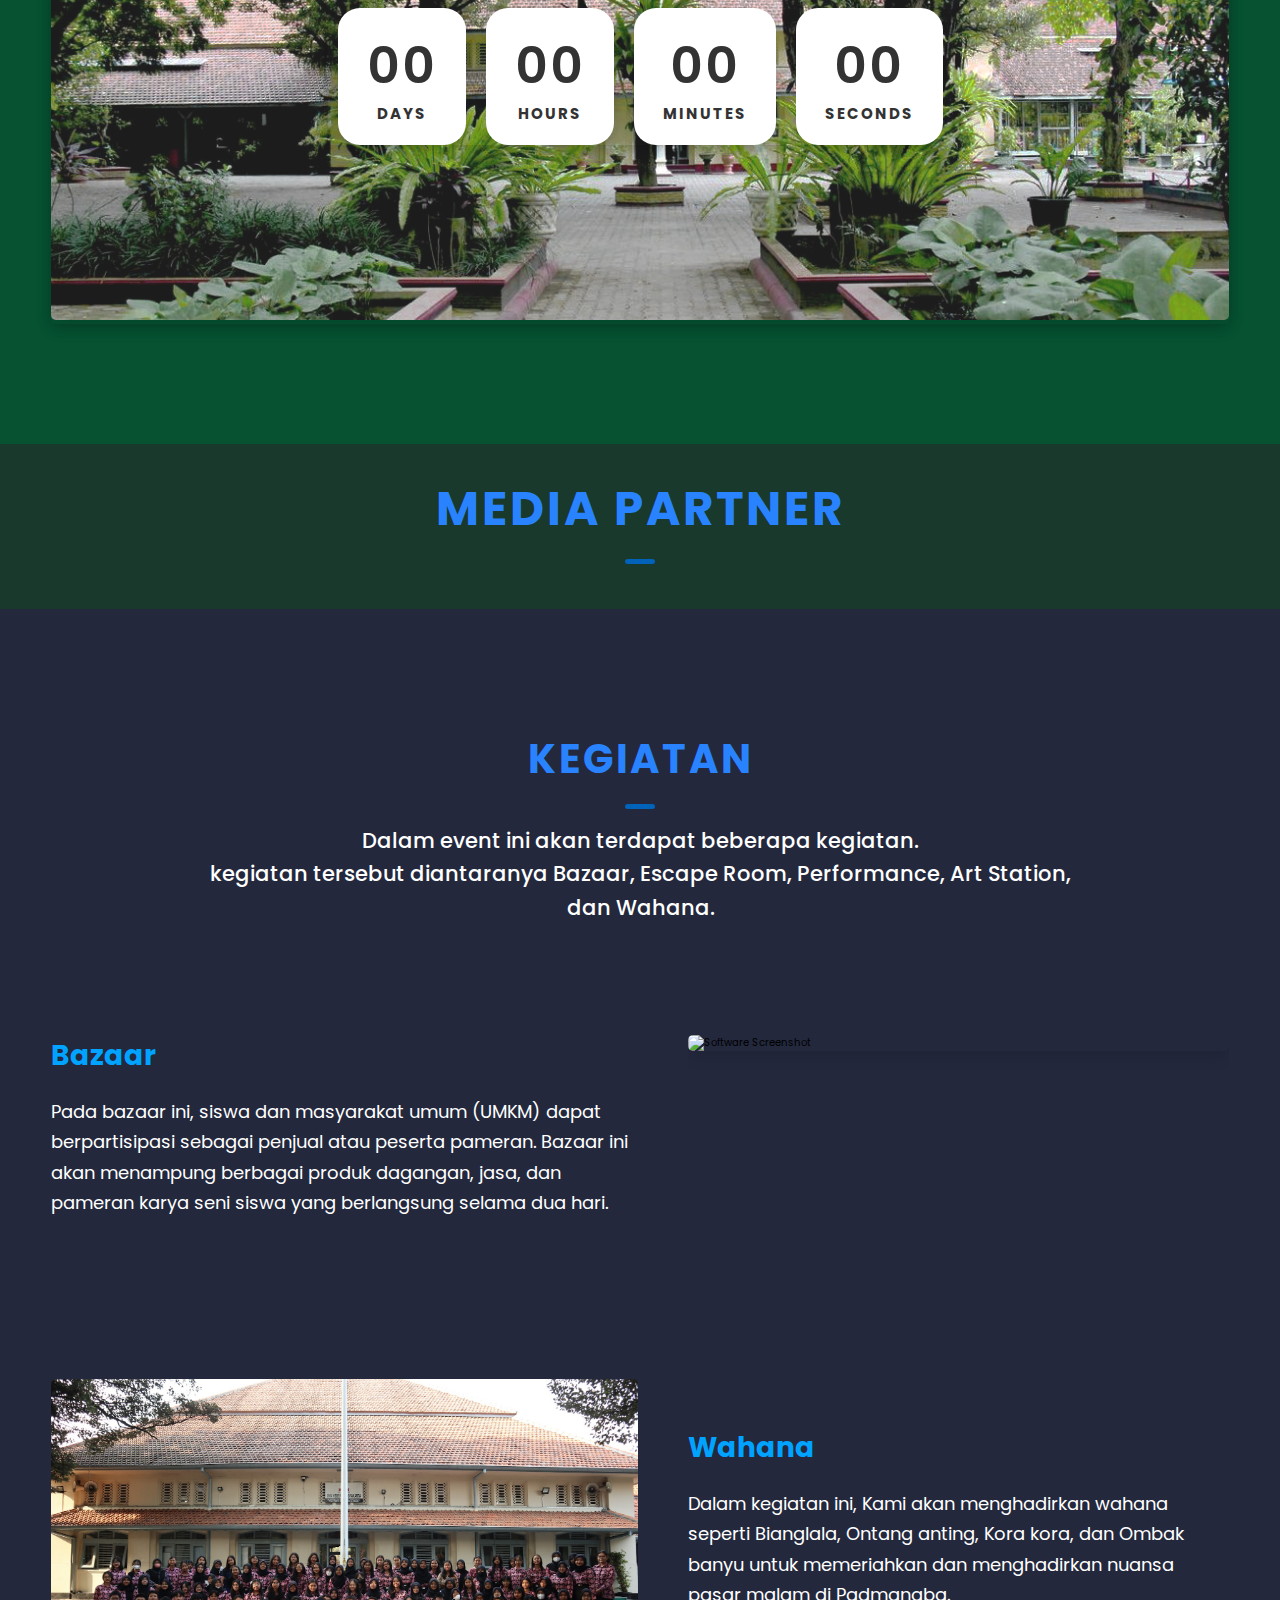
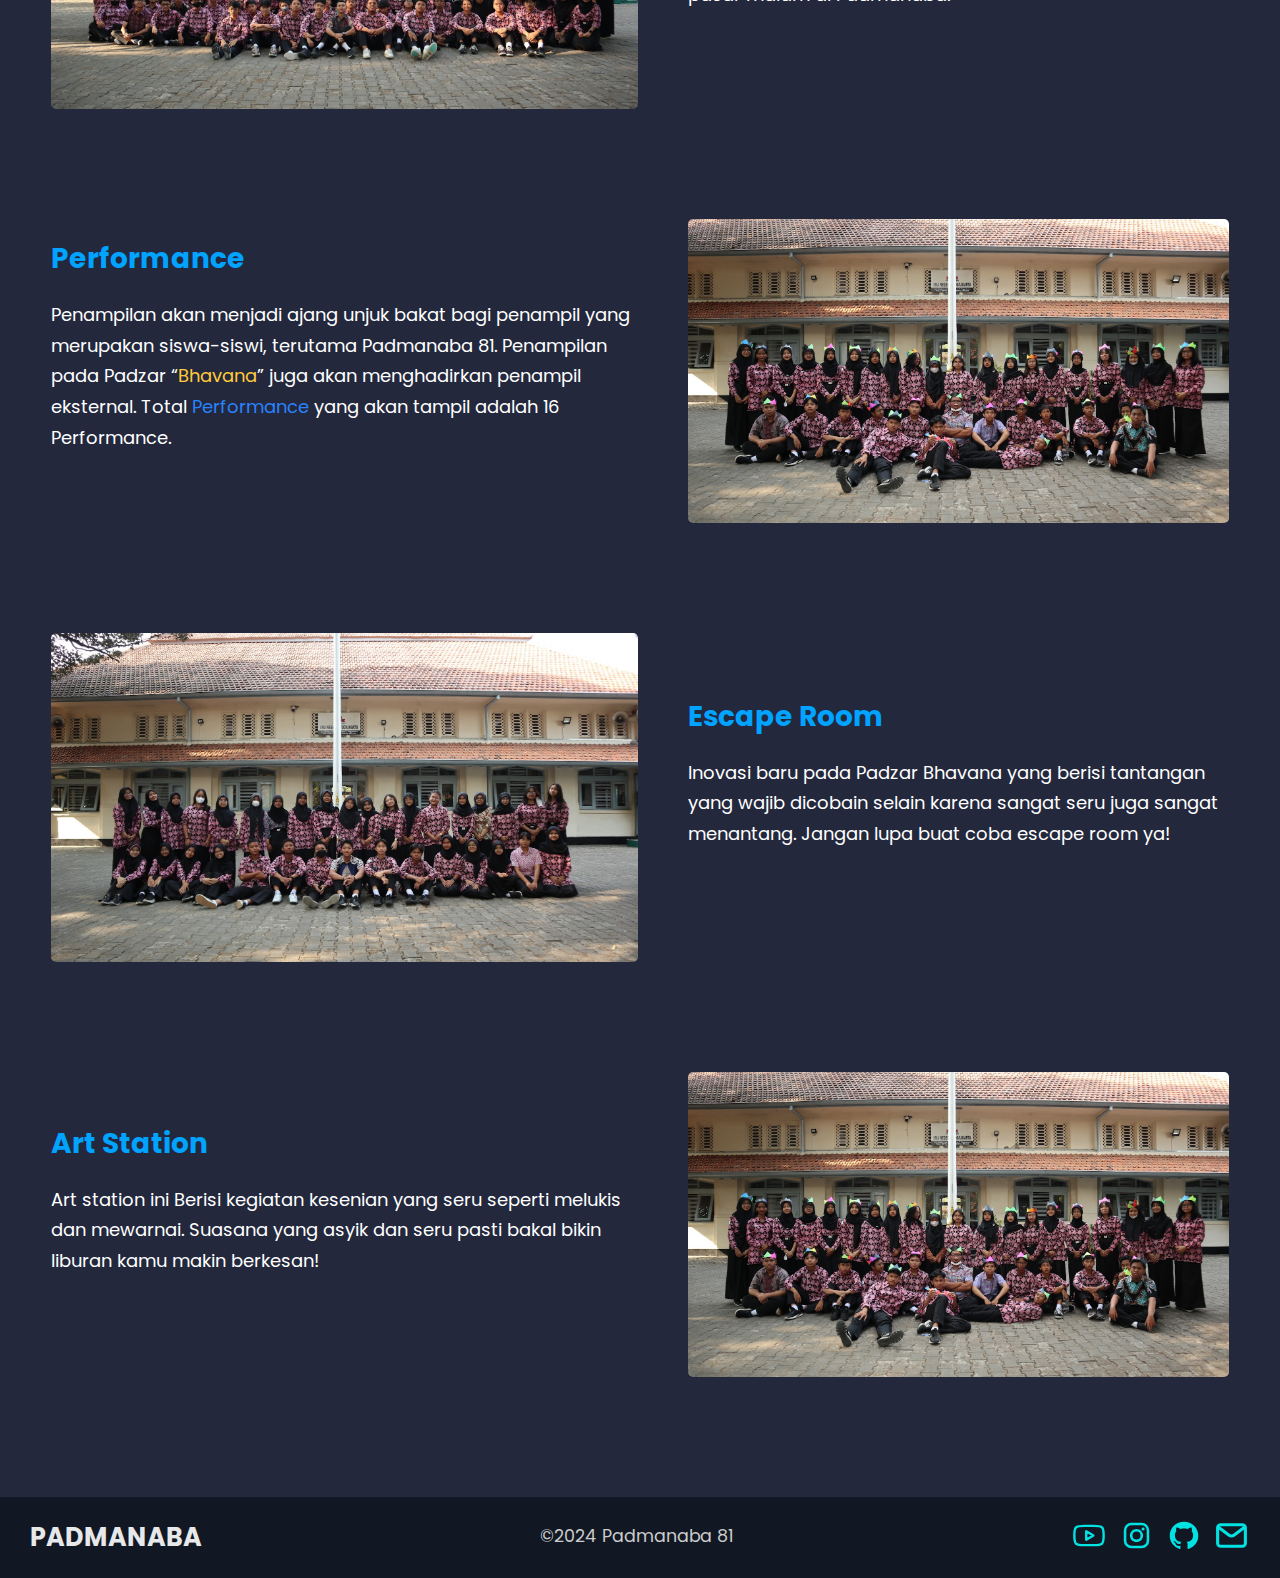
==== commit e7638848: "Hampir" ====
--- a/index.html
+++ b/index.html
@@ -58,13 +58,13 @@
                             <a href="#about" class="header__link"> About </a>
                         </li>
                         <li class="header__link-wrapper">
-                            <a href="#bidang" class="header__link"> Saif </a>
+                            <a href="#bidang" class="header__link">
+                                Kegiatan
+                            </a>
                         </li>
                         <li class="header__link-wrapper">
-                            <a
-                                href="pages/team/details.html"
-                                class="header__link">
-                                Muah
+                            <a href="#clients" class="header__link">
+                                Media Partner
                             </a>
                         </li>
                     </ul>
@@ -88,13 +88,11 @@
                         </li>
 
                         <li class="header__sm-menu-link">
-                            <a href="#bidang"> Saif </a>
+                            <a href="#bidang"> Kegiatan </a>
                         </li>
-                        <li class="header__link-wrapper">
-                            <a
-                                href="pages/team/details.html"
-                                class="header__link">
-                                Muah
+                        <li class="header__sm-menu-link">
+                            <a href="#clients" class="header__link">
+                                media partner
                             </a>
                         </li>
                     </ul>
@@ -258,7 +256,7 @@
             class="wow fadeInUp"
             style="visibility: visible; animation-name: fadeInUp">
             <div class="container">
-                <header class="section-header">
+                <header class="heading-sec__main">
                     <h3>Media Partner</h3>
                 </header>
                 <div class="owl-carousel clients-carousel">
@@ -540,17 +538,17 @@
                             dagangan, jasa, dan pameran karya seni siswa yang
                             berlangsung selama dua hari.
                         </p>
-                        <button
+                        <!-- <button
                             type="button"
                             class="btn btn--med btn--theme dynamicBgClr"
                             data-bs-toggle="modal"
                             data-bs-target="#detailBazaar">
                             About TK
-                        </button>
+                        </button> -->
                     </div>
                     <div class="projects__row-img-cont">
                         <img
-                            src="public/assets/jpeg/tekno.JPG"
+                            src="https://img.lovepik.com/photo/20211125/small/lovepik-chiang-mai-night-bazaar-picture_501003045.jpg"
                             alt="Software Screenshot"
                             class="projects__row-img gambaran"
                             style="
@@ -581,32 +579,34 @@
                                 kora, dan Ombak banyu untuk memeriahkan dan
                                 menghadirkan nuansa pasar malam di Padmanaba.
                             </p>
-                            <a
-                                href="/pages/sp/"
-                                class="btn btn--med btn--theme dynamicBgClr"
-                                target="_blank"
-                                >About SP</a
-                            >
                         </div>
                     </div>
                     <div class="projects__row">
                         <div class="projects__row-content">
                             <h3 class="projects__row-content-title">
-                                Seni Rupa
+                                Performance
                             </h3>
                             <p class="projects__row-content-desc">
-                                Stand bertemakan kearifan lokal Indonesia adalah
-                                hal yang akan dibuat oleh Bidang Seni Rupa.
-                                Bidang Seni rupa akan menyiapkan stand untuk
-                                membuat batik dan gerabah sebagai salah satu
-                                contoh dari stand mereka.
+                                Penampilan akan menjadi ajang unjuk bakat bagi
+                                penampil yang merupakan siswa-siswi, terutama
+                                Padmanaba 81. Penampilan pada Padzar “<span
+                                    style="color: #ffca3a"
+                                    >Bhavana</span
+                                >” juga akan menghadirkan penampil eksternal.
+                                Total
+                                <a
+                                    href="#"
+                                    class="dynamicBgClr"
+                                    style="
+                                        text-decoration: underline;
+                                        color: #2983fe;
+                                    "
+                                    data-bs-toggle="modal"
+                                    data-bs-target="#detailBazaar">
+                                    Performance
+                                </a>
+                                yang akan tampil adalah 16 Performance.
                             </p>
-                            <a
-                                href="./pages/srk/"
-                                class="btn btn--med btn--theme dynamicBgClr"
-                                target="_blank"
-                                >About SR</a
-                            >
                         </div>
                         <div class="projects__row-img-cont">
                             <img
@@ -635,20 +635,38 @@
 
                         <div class="projects__row-content">
                             <h3 class="projects__row-content-title">
-                                Tata Boga
+                                Escape Room
                             </h3>
                             <p class="projects__row-content-desc">
-                                Bidang Tata Boga menjual makanan tradisional
-                                yang telah diinovasi agar dapat lebih diminati
-                                oleh kaum-kaum muda dan sebagai camilan kepada
-                                siapa saja yang datang ke event ini.
+                                Inovasi baru pada Padzar Bhavana yang berisi
+                                tantangan yang wajib dicobain selain karena
+                                sangat seru juga sangat menantang. Jangan lupa
+                                buat coba escape room ya!
                             </p>
-                            <a
-                                href="./pages/boga/"
-                                class="btn btn--med btn--theme dynamicBgClr"
-                                target="_blank"
-                                >About TB</a
-                            >
+                        </div>
+                    </div>
+                    <div class="projects__row">
+                        <div class="projects__row-content">
+                            <h3 class="projects__row-content-title">
+                                Art Station
+                            </h3>
+                            <p class="projects__row-content-desc">
+                                Art station ini Berisi kegiatan kesenian yang
+                                seru seperti melukis dan mewarnai. Suasana yang
+                                asyik dan seru pasti bakal bikin liburan kamu
+                                makin berkesan!
+                            </p>
+                        </div>
+                        <div class="projects__row-img-cont">
+                            <img
+                                src="public/assets/jpeg/srk.JPG"
+                                alt="Software Screenshot"
+                                class="projects__row-img gambaran"
+                                style="
+                                    border-radius: 5px;
+                                    box-shadow: 0 5px 15px 0 rgba(0, 0, 0, 0.15);
+                                "
+                                loading="lazy" />
                         </div>
                     </div>
                 </div>
@@ -723,7 +741,7 @@
                         <h5
                             class="card-title fs-5 modal-judul"
                             id="detailBazaarLabel">
-                            Modal title
+                            List Performance
                         </h5>
                         <button
                             type="button"
@@ -736,33 +754,34 @@
                             <div class="row justify-content-center">
                                 <div class="col-md-3-fix modal-tengah">
                                     <img
-                                        src="${data.images.webp.image_url}"
+                                        src="https://i.pinimg.com/564x/25/6a/7a/256a7a7b5081569c0c1c16d879b9e153.jpg"
                                         alt=""
                                         class="img-fluid" />
-                                    <h5
-                                        class="card-title btn btn-batas btn-danger">
-                                        ${data.score}
-                                    </h5>
                                 </div>
                                 <div class="col-md">
                                     <ul class="list-group">
                                         <li class="list-group-item">
-                                            Rank: ${data.rank}
+                                            Ngudak Swara
                                         </li>
                                         <li class="list-group-item">
-                                            Broadcast: ${data.broadcast}
+                                            Padzband 80 & 81
                                         </li>
                                         <li class="list-group-item">
-                                            Aired: ${data.aired.string}
+                                            Padzachestra & Karawitan
                                         </li>
                                         <li class="list-group-item">
-                                            Rating: ${data.rating}
+                                            Band SMA (Curos, Melico,
+                                            Bandtrokkan, Trappsody, Sixteens,
+                                            dan The Gendons)
                                         </li>
                                         <li class="list-group-item">
-                                            Type: ${data.type}
+                                            Fourtune & Andrelle DC
                                         </li>
                                         <li class="list-group-item">
-                                            Status: ${data.status}
+                                            Solo Dance Delyot & Solo Vokal Pawit
+                                        </li>
+                                        <li class="list-group-item">
+                                            Raceto Yo Band
                                         </li>
                                     </ul>
                                 </div>
--- a/public/css/style.css
+++ b/public/css/style.css
@@ -1962,10 +1962,6 @@
     font-size: 15px;
     margin: 0 0 7px 0;
     font-weight: 600;
-}
-
-.fs-5 {
-    font-size: 1.01563rem !important;
 }
 
 .btn-n {
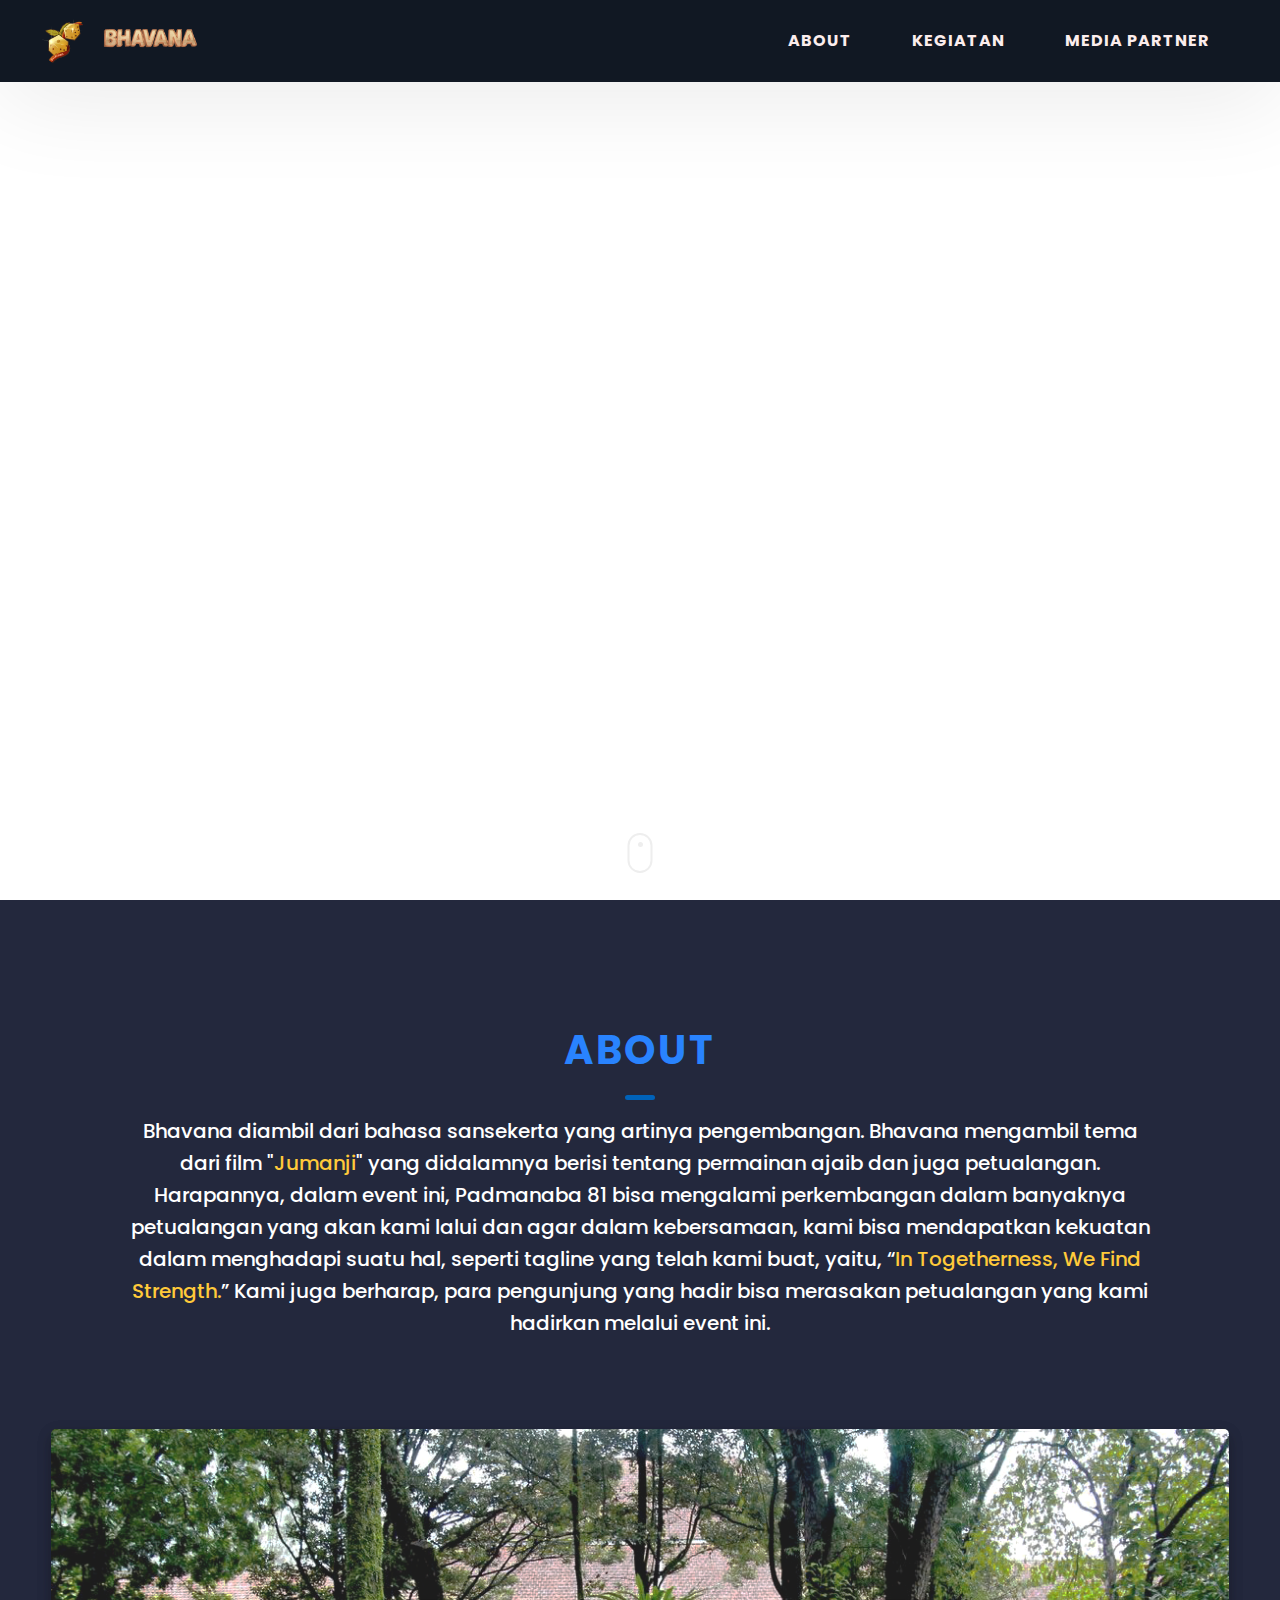
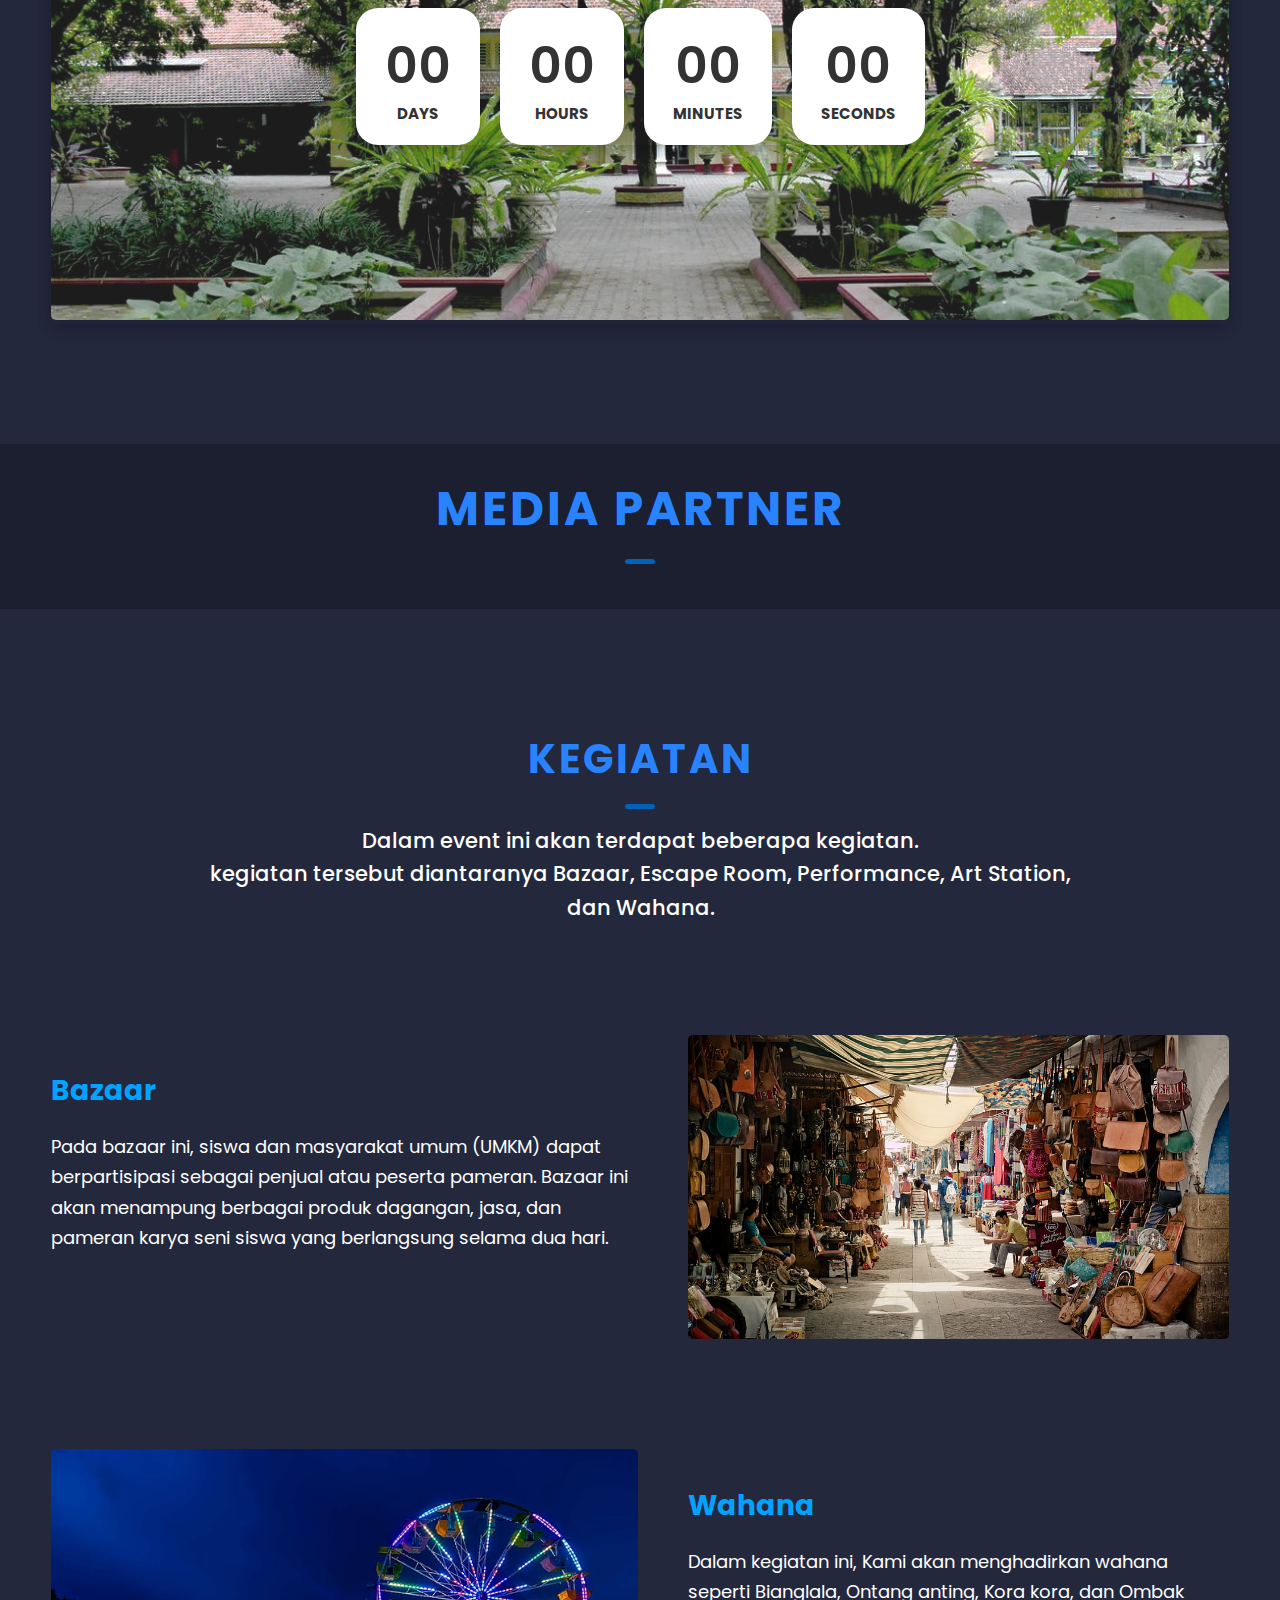
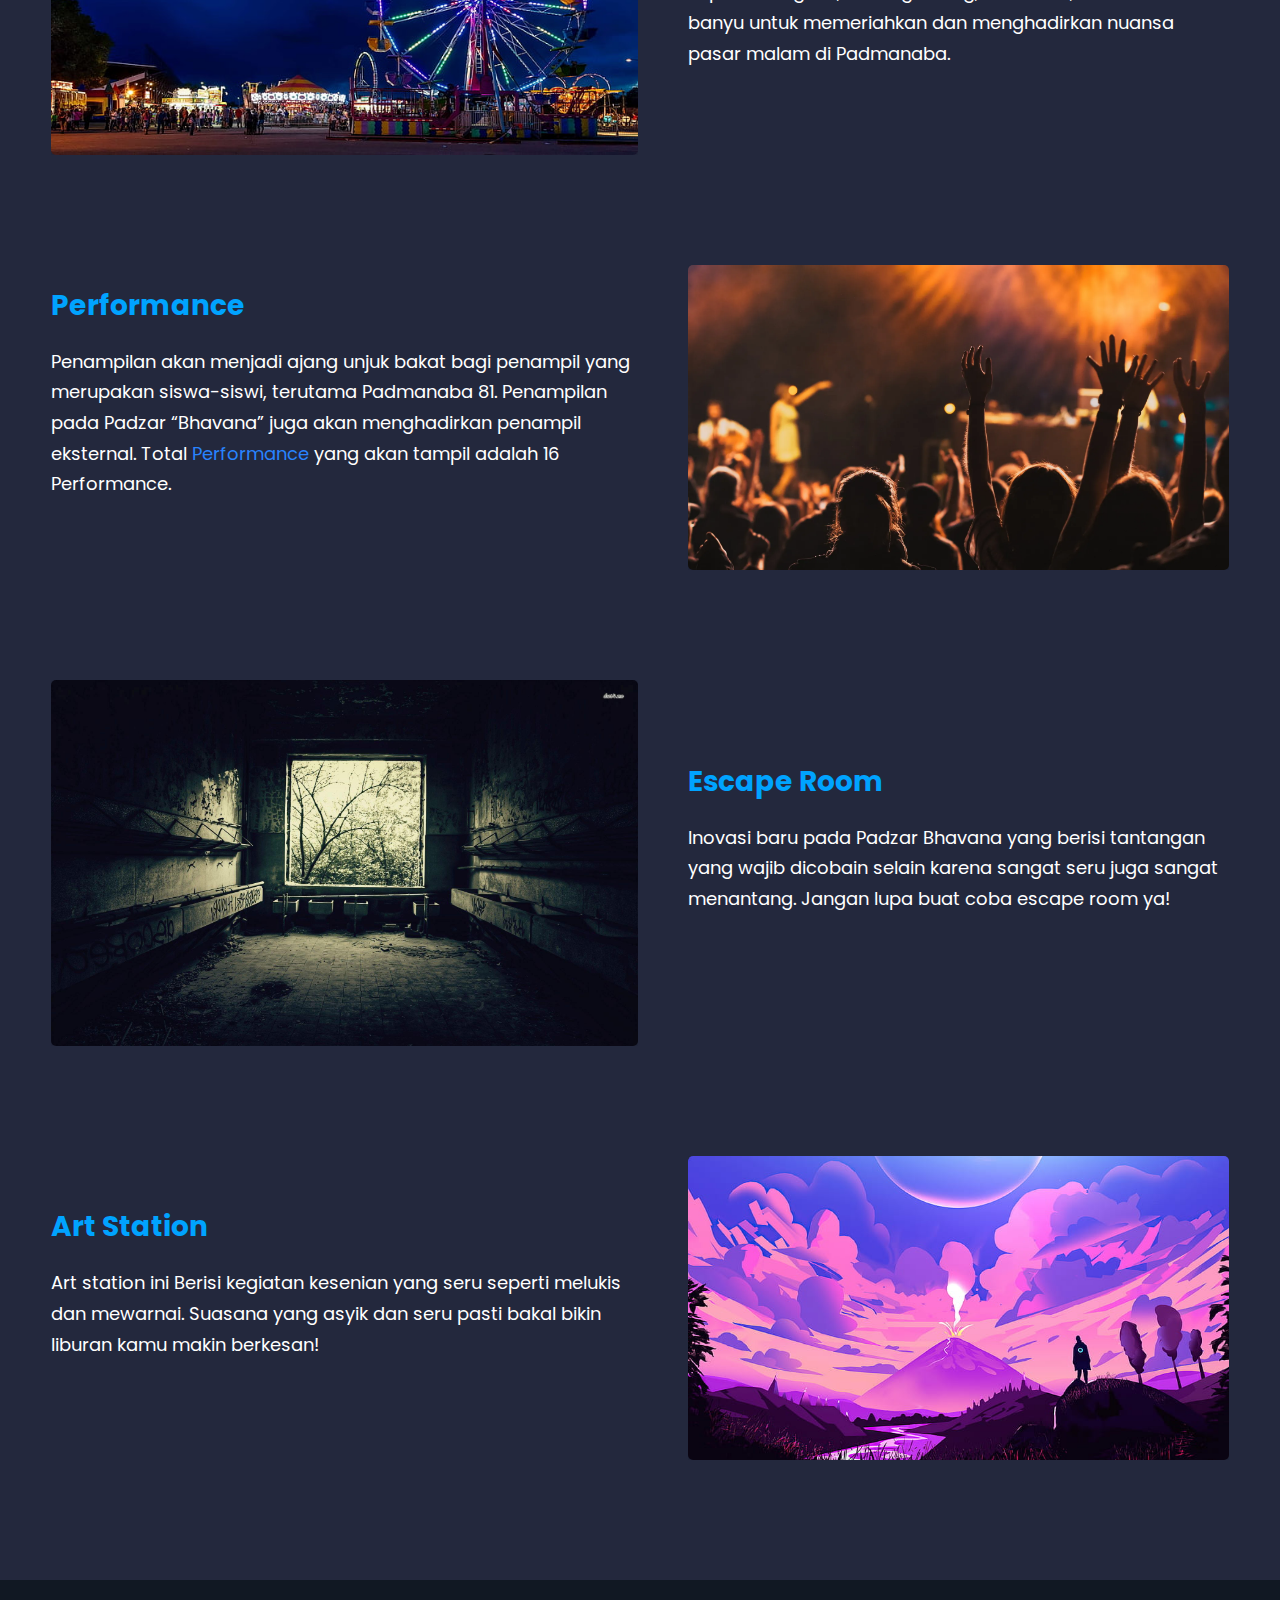
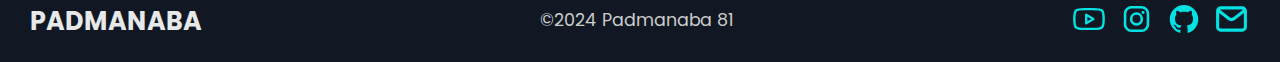
==== commit f1cdc595: "FINAL?" ====
--- a/index.html
+++ b/index.html
@@ -107,8 +107,8 @@
                 <h1 class="heading-primary wrapper">Bhavana</h1>
                 <div class="home-hero__info">
                     <p class="text-primary">
-                        Lorem ipsum dolor sit amet, consectetur adipiscing elit.
-                        Morbi non nunc orci.
+                        Event angkatan yang dipersembahkan oleh Padmanaba 81
+                        kepada khalayak umum
                     </p>
                 </div>
                 <div class="home-hero__cta">
@@ -548,7 +548,7 @@
                     </div>
                     <div class="projects__row-img-cont">
                         <img
-                            src="https://img.lovepik.com/photo/20211125/small/lovepik-chiang-mai-night-bazaar-picture_501003045.jpg"
+                            src="/public/assets/jpeg/bazar.jpg"
                             alt="Software Screenshot"
                             class="projects__row-img gambaran"
                             style="
@@ -562,7 +562,7 @@
                     <div class="projects__row">
                         <div class="projects__row-img-cont">
                             <img
-                                src="public/assets/jpeg/sp.JPG"
+                                src="/public/assets/jpeg/wahana.jpg"
                                 alt="Software Screenshot"
                                 class="projects__row-img gambaran"
                                 style="
@@ -589,11 +589,8 @@
                             <p class="projects__row-content-desc">
                                 Penampilan akan menjadi ajang unjuk bakat bagi
                                 penampil yang merupakan siswa-siswi, terutama
-                                Padmanaba 81. Penampilan pada Padzar “<span
-                                    style="color: #ffca3a"
-                                    >Bhavana</span
-                                >” juga akan menghadirkan penampil eksternal.
-                                Total
+                                Padmanaba 81. Penampilan pada Padzar “Bhavana”
+                                juga akan menghadirkan penampil eksternal. Total
                                 <a
                                     href="#"
                                     class="dynamicBgClr"
@@ -610,7 +607,7 @@
                         </div>
                         <div class="projects__row-img-cont">
                             <img
-                                src="public/assets/jpeg/srk.JPG"
+                                src="/public/assets/jpeg/konser.webp"
                                 alt="Software Screenshot"
                                 class="projects__row-img gambaran"
                                 style="
@@ -623,7 +620,7 @@
                     <div class="projects__row">
                         <div class="projects__row-img-cont">
                             <img
-                                src="public/assets/jpeg/boga.JPG"
+                                src="/public/assets/jpeg/escape.jpg"
                                 alt="Software Screenshot"
                                 class="projects__row-img gambaran"
                                 style="
@@ -659,7 +656,7 @@
                         </div>
                         <div class="projects__row-img-cont">
                             <img
-                                src="public/assets/jpeg/srk.JPG"
+                                src="/public/assets/jpeg/art.jpg"
                                 alt="Software Screenshot"
                                 class="projects__row-img gambaran"
                                 style="
--- a/public/css/style.css
+++ b/public/css/style.css
@@ -299,7 +299,7 @@
     background: #fff;
     color: #333;
     text-transform: uppercase;
-    letter-spacing: 2px;
+    /* letter-spacing: 2px; */
     display: inline-block;
     font-weight: 700;
     border-radius: 5px;
@@ -365,7 +365,7 @@
 
 #clients {
     padding: 30px 0;
-    background-color: #18392b;
+    background-color: #1b1f2f;
 }
 
 #clients img {
@@ -548,7 +548,8 @@
 }
 
 .about {
-    background: rgb(6 82 49);
+    /* background: rgb(6 82 49); */
+    background-color: #23283d;
     /* background-image: url("https://images.alphacoders.com/708/708947.jpg"); */
 }
 
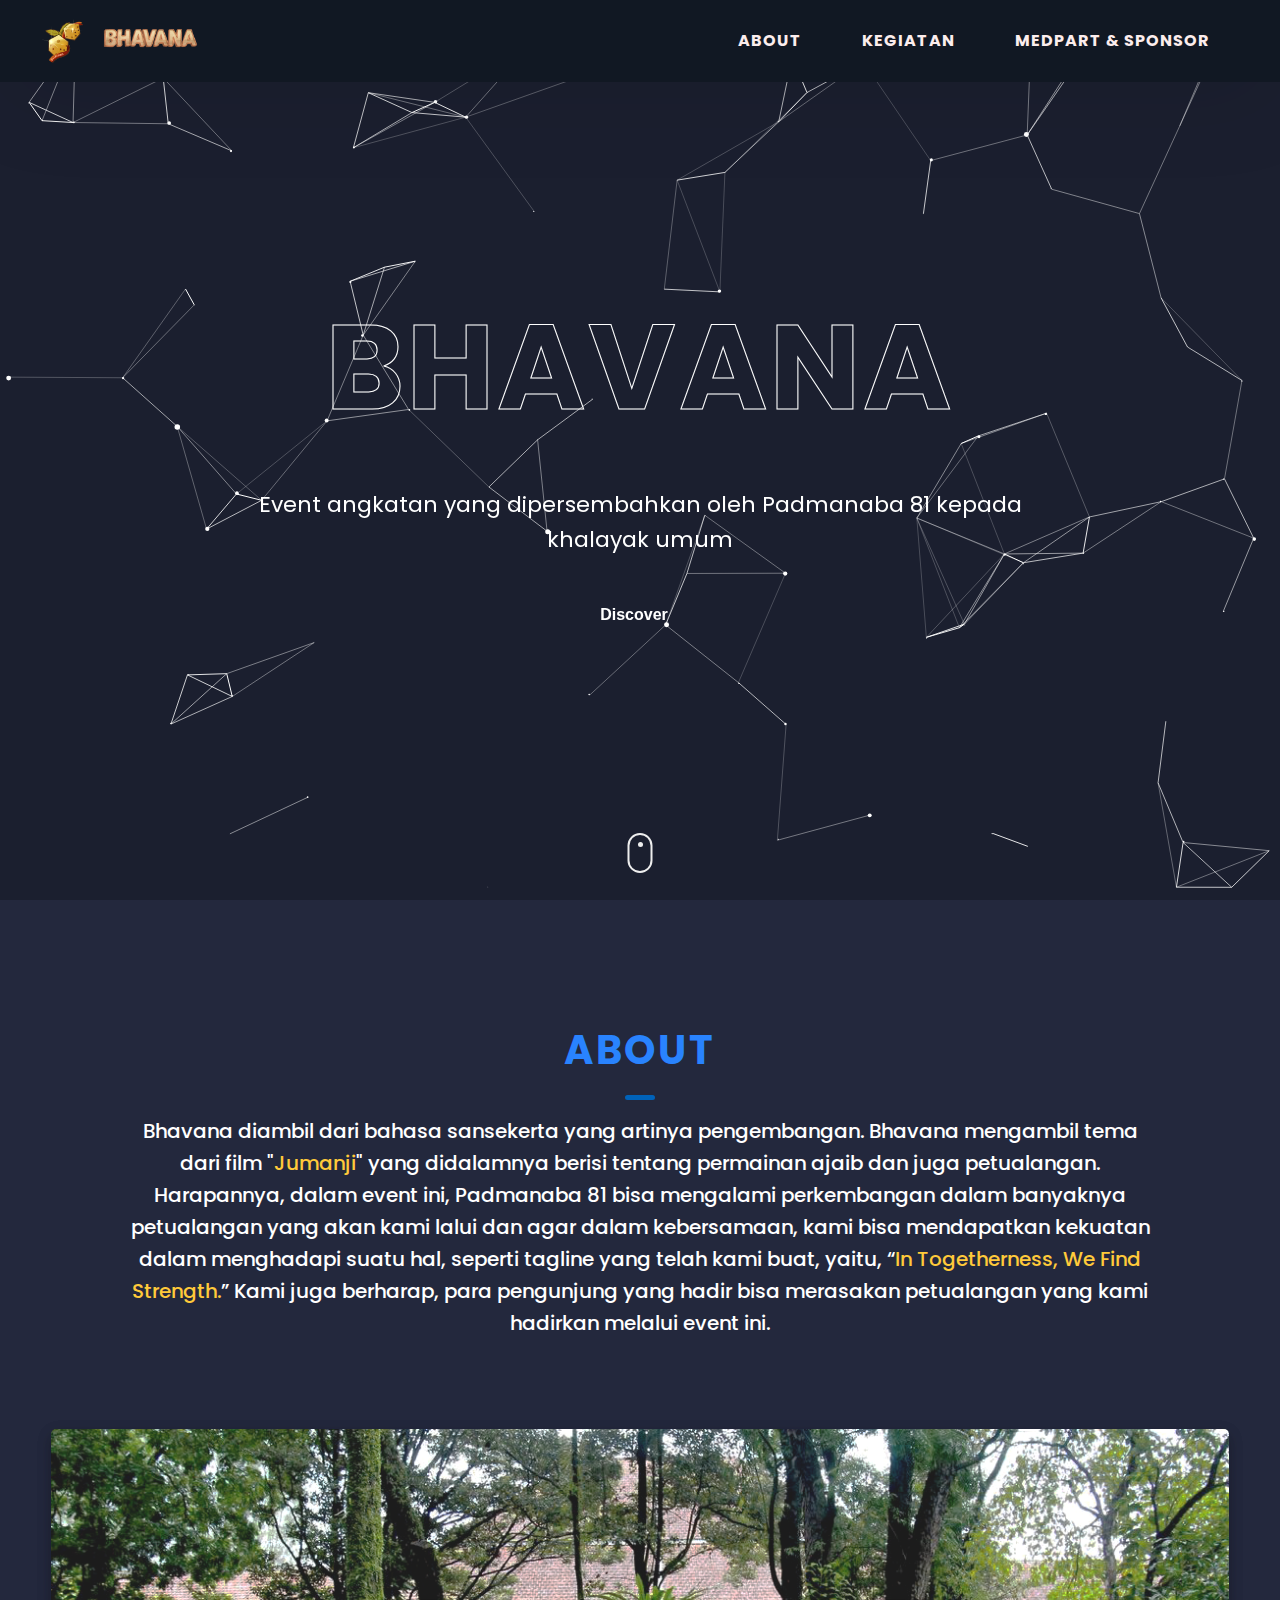
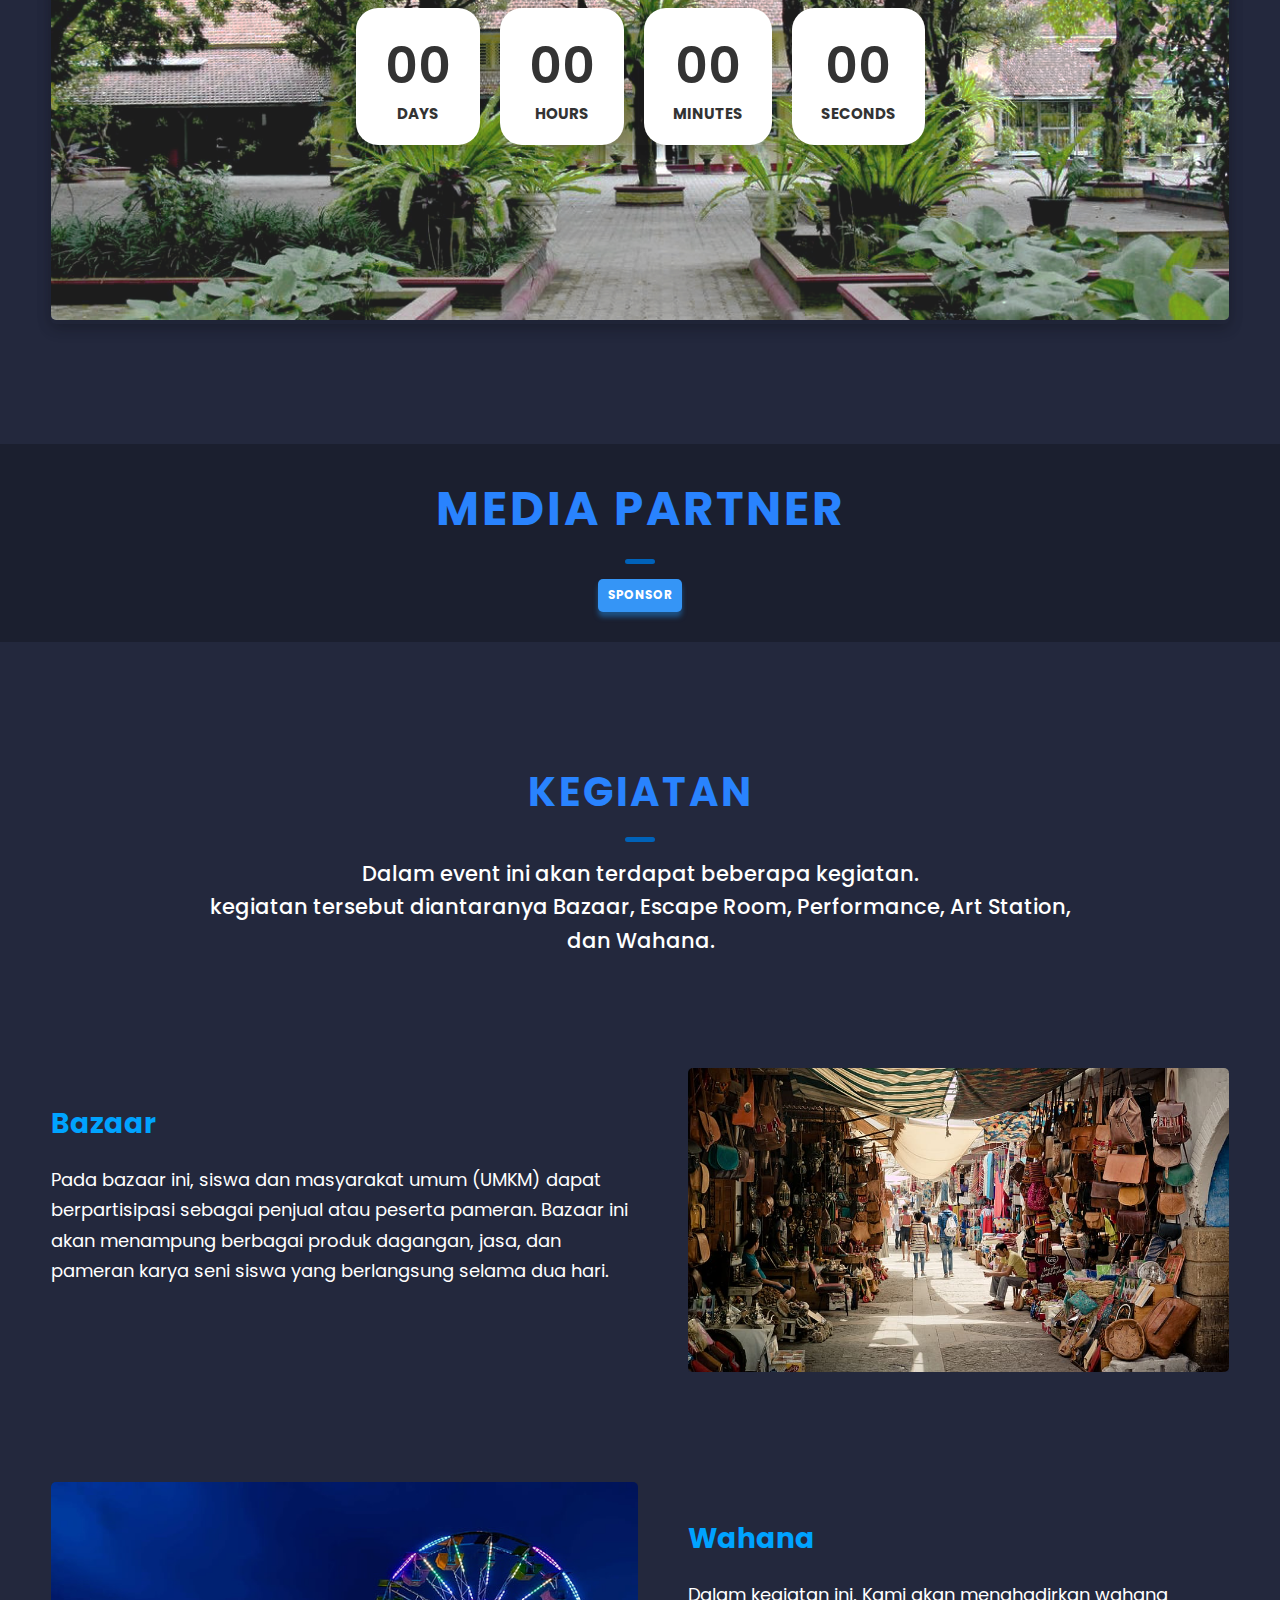
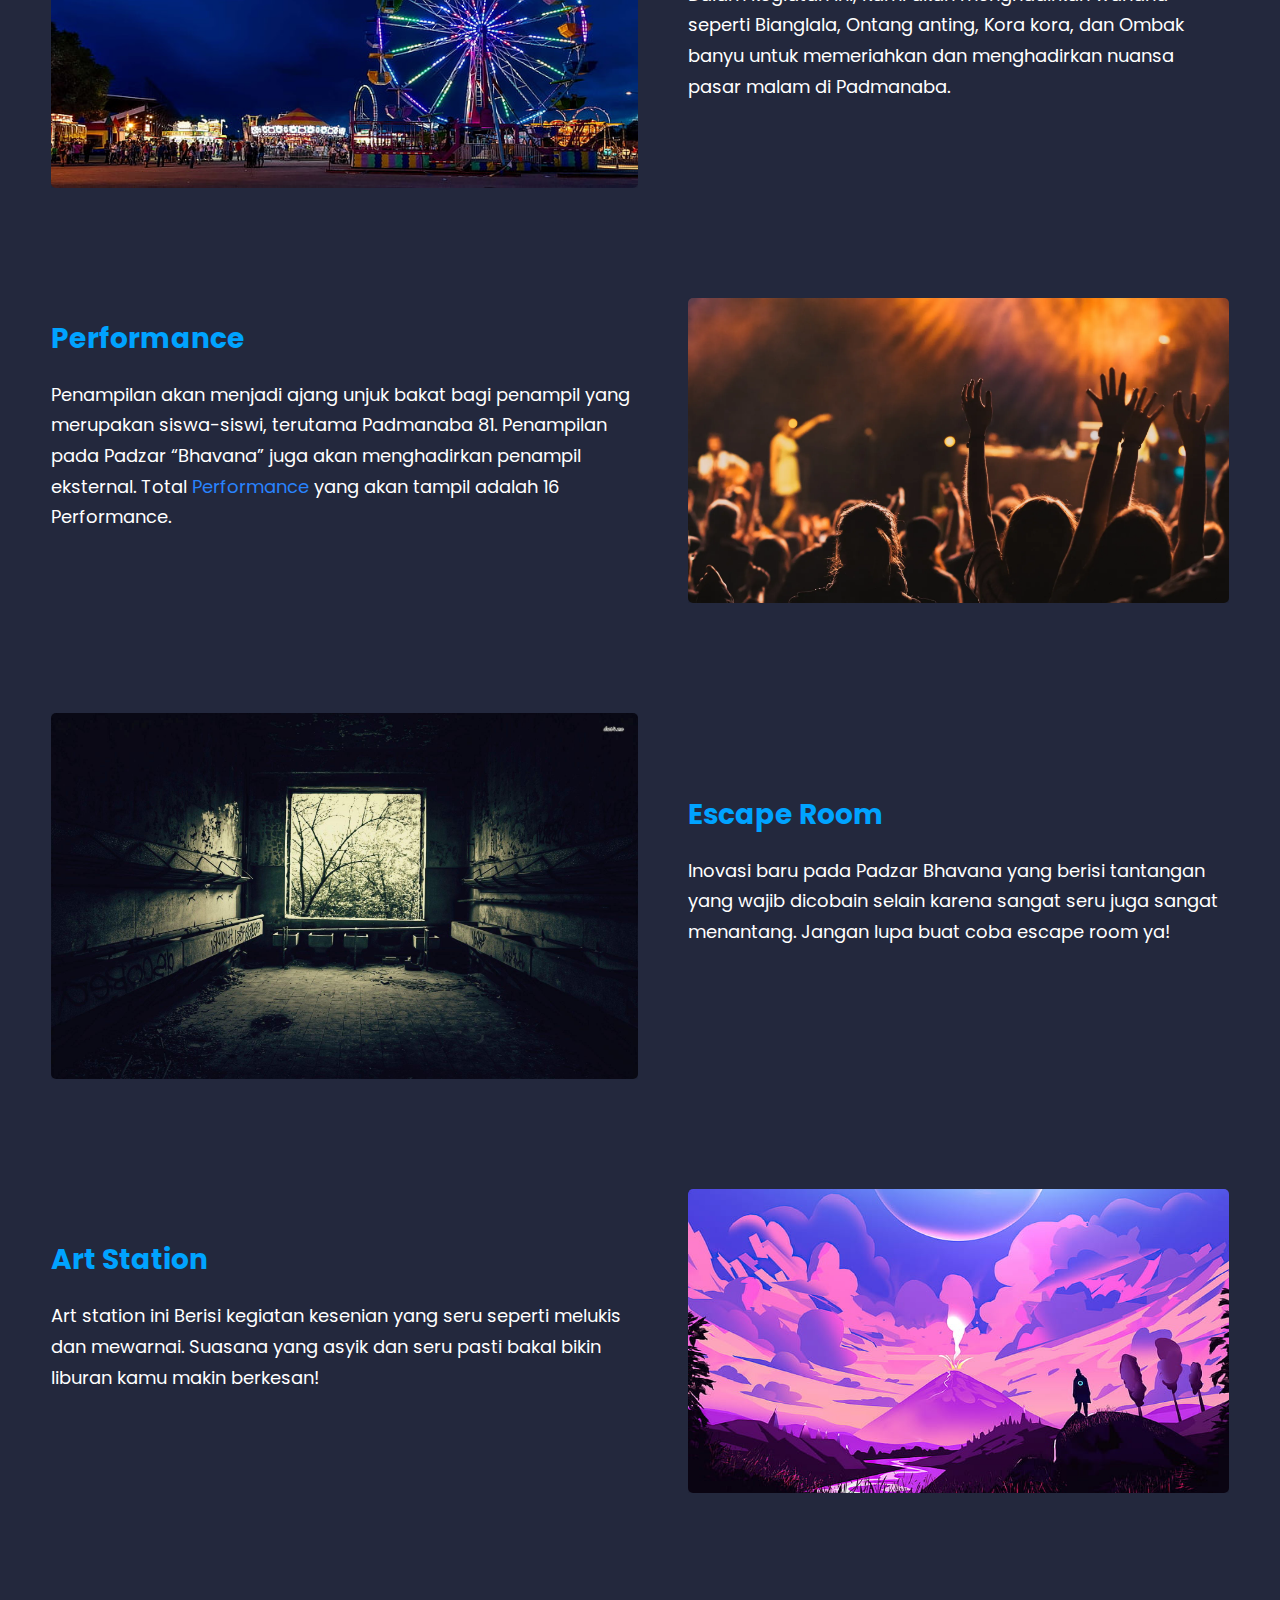
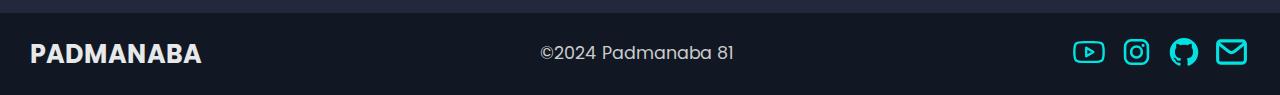
==== commit f92a1310: "DONEE 100% GWEHJ UDAH MUAKK(NAMBAHIN LOGO SPONSOR)" ====
--- a/index.html
+++ b/index.html
@@ -5,7 +5,7 @@
         <meta name="viewport" content="width=device-width, initial-scale=1.0" />
         <meta http-equiv="X-UA-Compatible" content="ie=edge" />
         <title>Bhavana</title>
-        <meta name="description" content="Gelar Karya Padmanaba" />
+        <meta name="description" content="Event Angkatan Padmanaba 81" />
 
         <link rel="stylesheet" href="public/css/bootstrap.css" />
         <link rel="stylesheet" href="public/css/style.css" />
@@ -19,16 +19,13 @@
             rel="stylesheet" />
         <link
             rel="stylesheet"
-            href="https://website254122.nicepage.io/Page-2.css" />
-        <link rel="stylesheet" href="tekno/assets/js/tes.css" />
-        <link
-            rel="stylesheet"
-            href="/public/css/owlcarousel/assets/owl.carousel.min.css" />
-        <link rel="stylesheet" href="/public/css/animate/animate.min.css" />
-        <script src="/public/js/wow.min.js"></script>
+            href="public/css/owlcarousel/assets/owl.carousel.min.css" />
+        <link rel="stylesheet" href="public/css/animate/animate.min.css" />
+        <script src="public/js/wow.min.js"></script>
         <style>
             body {
                 font-family: "Poppins";
+                background-color: #1b1f2f;
             }
         </style>
         <link
@@ -64,7 +61,7 @@
                         </li>
                         <li class="header__link-wrapper">
                             <a href="#clients" class="header__link">
-                                Media Partner
+                                MedPart & Sponsor
                             </a>
                         </li>
                     </ul>
@@ -92,7 +89,7 @@
                         </li>
                         <li class="header__sm-menu-link">
                             <a href="#clients" class="header__link">
-                                media partner
+                                MedPart & Sponsor
                             </a>
                         </li>
                     </ul>
@@ -251,10 +248,8 @@
                 </div>
             </div>
         </section>
-        <section
-            id="clients"
-            class="wow fadeInUp"
-            style="visibility: visible; animation-name: fadeInUp">
+        <!-- START MEDIA PARTNER SECION -->
+        <section id="clients" class="wow sip medpartSection">
             <div class="container">
                 <header class="heading-sec__main">
                     <h3>Media Partner</h3>
@@ -515,8 +510,167 @@
                         src="https://lh3.google.com/u/0/d/1ASVpzmdfMgI3N6ECvMF5lu2WuZdaGYnS=w1607-h912-iv1"
                         alt="" />
                 </div>
+                <div
+                    style="
+                        display: flex;
+                        justify-content: center;
+                        align-items: center;
+                    ">
+                    <button class="btn btn-primary sponsorButton">
+                        Sponsor
+                    </button>
+                </div>
             </div>
         </section>
+        <!-- END MEDIA PARTNER SECTION -->
+        <!-- START SPONSOR SECTION -->
+        <section class="wow sip sponsorSection hilang">
+            <div class="container">
+                <header class="heading-sec__main">
+                    <h3>SPONSOR</h3>
+                </header>
+                <div class="owl-carousel clients-carousel">
+                    <img
+                        src="https://lh3.google.com/u/0/d/1rIgafwFTpZIWfQaJeooOxun6OvXZQG2g=w1920-h912-iv2
+"
+                        alt="" />
+                    <img
+                        src="https://lh3.google.com/u/0/d/18dsld60Nysx_cLhKO9C8AvyKTVdtLWqQ=w878-h910-iv2
+"
+                        alt="" />
+                    <img
+                        src="https://lh3.google.com/u/0/d/1P1ydVGrJ2GWD02v13CAv52wCOTviwilH=w878-h910-iv1
+"
+                        alt="" />
+                    <img
+                        src="https://lh3.google.com/u/0/d/19OePW6pr0z1vSBJ0SKV4QGmzyILgg-ec=w878-h910-iv1
+"
+                        alt="" />
+                    <img
+                        src="https://lh3.google.com/u/0/d/1xUCv48XbDh-4s0ZOKT41NrwV7hX1_Tq0=w878-h910-iv1
+"
+                        alt="" />
+                    <img
+                        src="public/assets/jpeg/bungamelati.png
+"
+                        alt="" />
+                    <img
+                        src="https://lh3.google.com/u/0/d/1aaqgezRgW1OJOaokIRsq9MxG2A2-X2iA=w1436-h912-iv1
+"
+                        alt="" />
+                    <img
+                        src="https://lh3.google.com/u/0/d/1BYbgV8Q_UcnJ2kvX0bTRPscmEg3L0ejF=w1436-h912-iv2
+"
+                        alt="" />
+                    <img
+                        src="https://lh3.google.com/u/0/d/1p6eAZ7zsm4wg6BvEsoOEdc1bTwh8mZrr=w1436-h912-iv3
+"
+                        alt="" />
+                    <img
+                        src="https://lh3.google.com/u/0/d/1BY6-8orCTo1MLfQ7LM9JMXE9ixD2_tg5=w969-h910-iv2
+"
+                        alt="" />
+                    <img
+                        src="https://lh3.google.com/u/0/d/1MJ7ioXoaJPbejNGky6GruBgECYHXECC6=w969-h910-iv2
+"
+                        alt="" />
+                    <img
+                        src="https://lh3.google.com/u/0/d/1AX9S09CjtanOYmwNdcbEbQ2JspaqVD9S=w969-h910-iv2
+"
+                        alt="" />
+                    <img
+                        src="https://lh3.google.com/u/0/d/116JXk5QGSl8tp7H0Lz6mxj7xH52zcKPn=w969-h910-iv1
+"
+                        alt="" />
+                    <img
+                        src="https://lh3.google.com/u/0/d/1l_sjh2eQrh9hojXxOJuQ5HKk6x6kp5w-=w969-h910-iv3
+"
+                        alt="" />
+                    <img
+                        src="https://lh3.google.com/u/0/d/1u7kTXmQI4XpqVXk2HnuGKAwtXLqe-2-r=w969-h910-iv3
+"
+                        alt="" />
+                    <img
+                        src="https://lh3.google.com/u/0/d/1NM6Cg-zfyFbJVyvQSbJRGtbD1uIa-WCX=w969-h910-iv2
+"
+                        alt="" />
+                    <img
+                        src="https://lh3.google.com/u/0/d/1MQKbdBOym5Ez1yuYcUeJB3s3WT11_FZX=w969-h910-iv2
+"
+                        alt="" />
+                    <img
+                        src="https://lh3.google.com/u/0/d/1u0vOPm9hVAKBViMbqg4W9-TccS4vUM2w=w969-h910-iv2
+"
+                        alt="" />
+                    <img
+                        src="https://lh3.google.com/u/0/d/11Ap0ghI4TO9yFKZipJB4MA409JZu4aT7=w969-h910-iv2
+"
+                        alt="" />
+                    <img
+                        src="https://lh3.google.com/u/0/d/1NThax4QvLsB5Cowl7PNGWyZB7sAoJAO2=w969-h910-iv2
+"
+                        alt="" />
+                    <img
+                        src="https://lh3.google.com/u/0/d/1cgt9GeOZklzU5graqYkhr010fAbyVDpK=w969-h910-iv1
+"
+                        alt="" />
+                    <img
+                        src="https://lh3.google.com/u/0/d/1uDZUmAuKn-DEgb1Hipy2-gfxXl5t1ojv=w969-h910-iv3
+"
+                        alt="" />
+                    <img
+                        src="https://lh3.google.com/u/0/d/15ibgoF9pJzulPgQqpRCBz-VbflK3qSOd=w969-h910-iv2
+"
+                        alt="" />
+                    <img
+                        src="https://lh3.google.com/u/0/d/124FjpVgJ4pc3hfmyLe8DUiouCzhH1MIN=w969-h910-iv2
+"
+                        alt="" />
+                    <img
+                        src="https://lh3.google.com/u/0/d/19hOQK1mgGv0GeuoPc5EIDFf7OpPKaelE=w969-h910-iv2
+"
+                        alt="" />
+                    <img
+                        src="public/assets/jpeg/gayam.png
+"
+                        alt="" />
+                    <img
+                        src="https://lh3.google.com/u/0/d/16ll_78FiEEHqiFT7YBlpT1oha8tmcNM6=w1436-h912-iv2
+"
+                        alt="" />
+                    <img
+                        src="public/assets/jpeg/dgreen.png
+"
+                        alt="" />
+                    <img
+                        src="https://lh3.google.com/u/0/d/19fcMsctmtLkXlqxz5O27sOZQZSzc85fq=w1436-h912-iv2
+"
+                        alt="" />
+                    <img
+                        src="https://lh3.google.com/u/0/d/1l6MInBubQkkQH-1mMWjhmGzdAWUCSJI0=w1436-h912-iv2
+"
+                        alt="" />
+                    <img
+                        src="https://lh3.google.com/u/0/d/1l6wurD0PbDrHGc4Q83-ZaUEbturTnTxw=w1436-h912-iv2
+"
+                        alt="" />
+                    <img
+                        src="https://lh3.google.com/u/0/d/1TUcmudn5eullQDs4y35lJzPnIEGjALBI=w1436-h912-iv2"
+                        alt="" />
+                </div>
+                <div
+                    style="
+                        display: flex;
+                        justify-content: center;
+                        align-items: center;
+                    ">
+                    <button class="btn btn-primary medpartButton">
+                        Media Partner
+                    </button>
+                </div>
+            </div>
+        </section>
+        <!-- END PSONSOR SECTION -->
         <section id="bidang" class="projects sec-pad">
             <div class="main-container">
                 <h2 class="heading heading-sec heading-sec__mb-bg">
@@ -548,7 +702,7 @@
                     </div>
                     <div class="projects__row-img-cont">
                         <img
-                            src="/public/assets/jpeg/bazar.jpg"
+                            src="public/assets/jpeg/bazar.jpg"
                             alt="Software Screenshot"
                             class="projects__row-img gambaran"
                             style="
@@ -562,7 +716,7 @@
                     <div class="projects__row">
                         <div class="projects__row-img-cont">
                             <img
-                                src="/public/assets/jpeg/wahana.jpg"
+                                src="public/assets/jpeg/wahana.jpg"
                                 alt="Software Screenshot"
                                 class="projects__row-img gambaran"
                                 style="
@@ -607,7 +761,7 @@
                         </div>
                         <div class="projects__row-img-cont">
                             <img
-                                src="/public/assets/jpeg/konser.webp"
+                                src="public/assets/jpeg/konser.webp"
                                 alt="Software Screenshot"
                                 class="projects__row-img gambaran"
                                 style="
@@ -620,7 +774,7 @@
                     <div class="projects__row">
                         <div class="projects__row-img-cont">
                             <img
-                                src="/public/assets/jpeg/escape.jpg"
+                                src="public/assets/jpeg/escape.jpg"
                                 alt="Software Screenshot"
                                 class="projects__row-img gambaran"
                                 style="
@@ -656,7 +810,7 @@
                         </div>
                         <div class="projects__row-img-cont">
                             <img
-                                src="/public/assets/jpeg/art.jpg"
+                                src="public/assets/jpeg/art.jpg"
                                 alt="Software Screenshot"
                                 class="projects__row-img gambaran"
                                 style="
@@ -798,7 +952,7 @@
         </div>
         <!-- <script src="/public/js/bootstrap.bundle.min.js"></script> -->
         <script src="https://capp.nicepage.com/assets/jquery-3.5.1.min.js"></script>
-        <script src="/public/css/owlcarousel/owl.carousel.min.js"></script>
+        <script src="public/css/owlcarousel/owl.carousel.min.js"></script>
         <script src="public/js/particles.js"></script>
         <script src="public/js/index.js"></script>
         <script src="public/js/mundurin.js"></script>
--- a/public/css/style.css
+++ b/public/css/style.css
@@ -299,7 +299,7 @@
     background: #fff;
     color: #333;
     text-transform: uppercase;
-    /* letter-spacing: 2px; */
+    /* letter-spacing: 2px;q */
     display: inline-block;
     font-weight: 700;
     border-radius: 5px;
@@ -1091,6 +1091,52 @@
     }
 }
 
+/* .sip {
+    animation: fadeInOut 0.6s ease-in-out;
+}
+.hilang {
+    display: none;
+    opacity: 0;
+    animation: fadeInOut 0.6s ease-in-out;
+}
+
+@keyframes fadeInOut {
+    0% {
+        opacity: 0;
+        display: none;
+    }
+
+    50% {
+        opacity: 0.5;
+        display: block;
+    }
+
+    100% {
+        opacity: 1;
+        display: block;
+    }
+} */
+
+.medpartSection,
+.sponsorSection {
+    transition: height 0.5s linear, opacity 0.5s linear;
+    opacity: 1;
+    height: auto;
+}
+
+.hilang {
+    opacity: 0;
+    height: 0;
+    overflow: hidden;
+}
+
+.medpartSection.hilang {
+    background-color: #1b1f2f; /* Change this to the desired background color for the medpart section */
+}
+
+.sponsorSection.hilang {
+    background-color: #1b1f2f; /* Change this to the desired background color for the sponsor section */
+}
 .header__sm-menu-link a {
     display: block;
     text-decoration: none;
